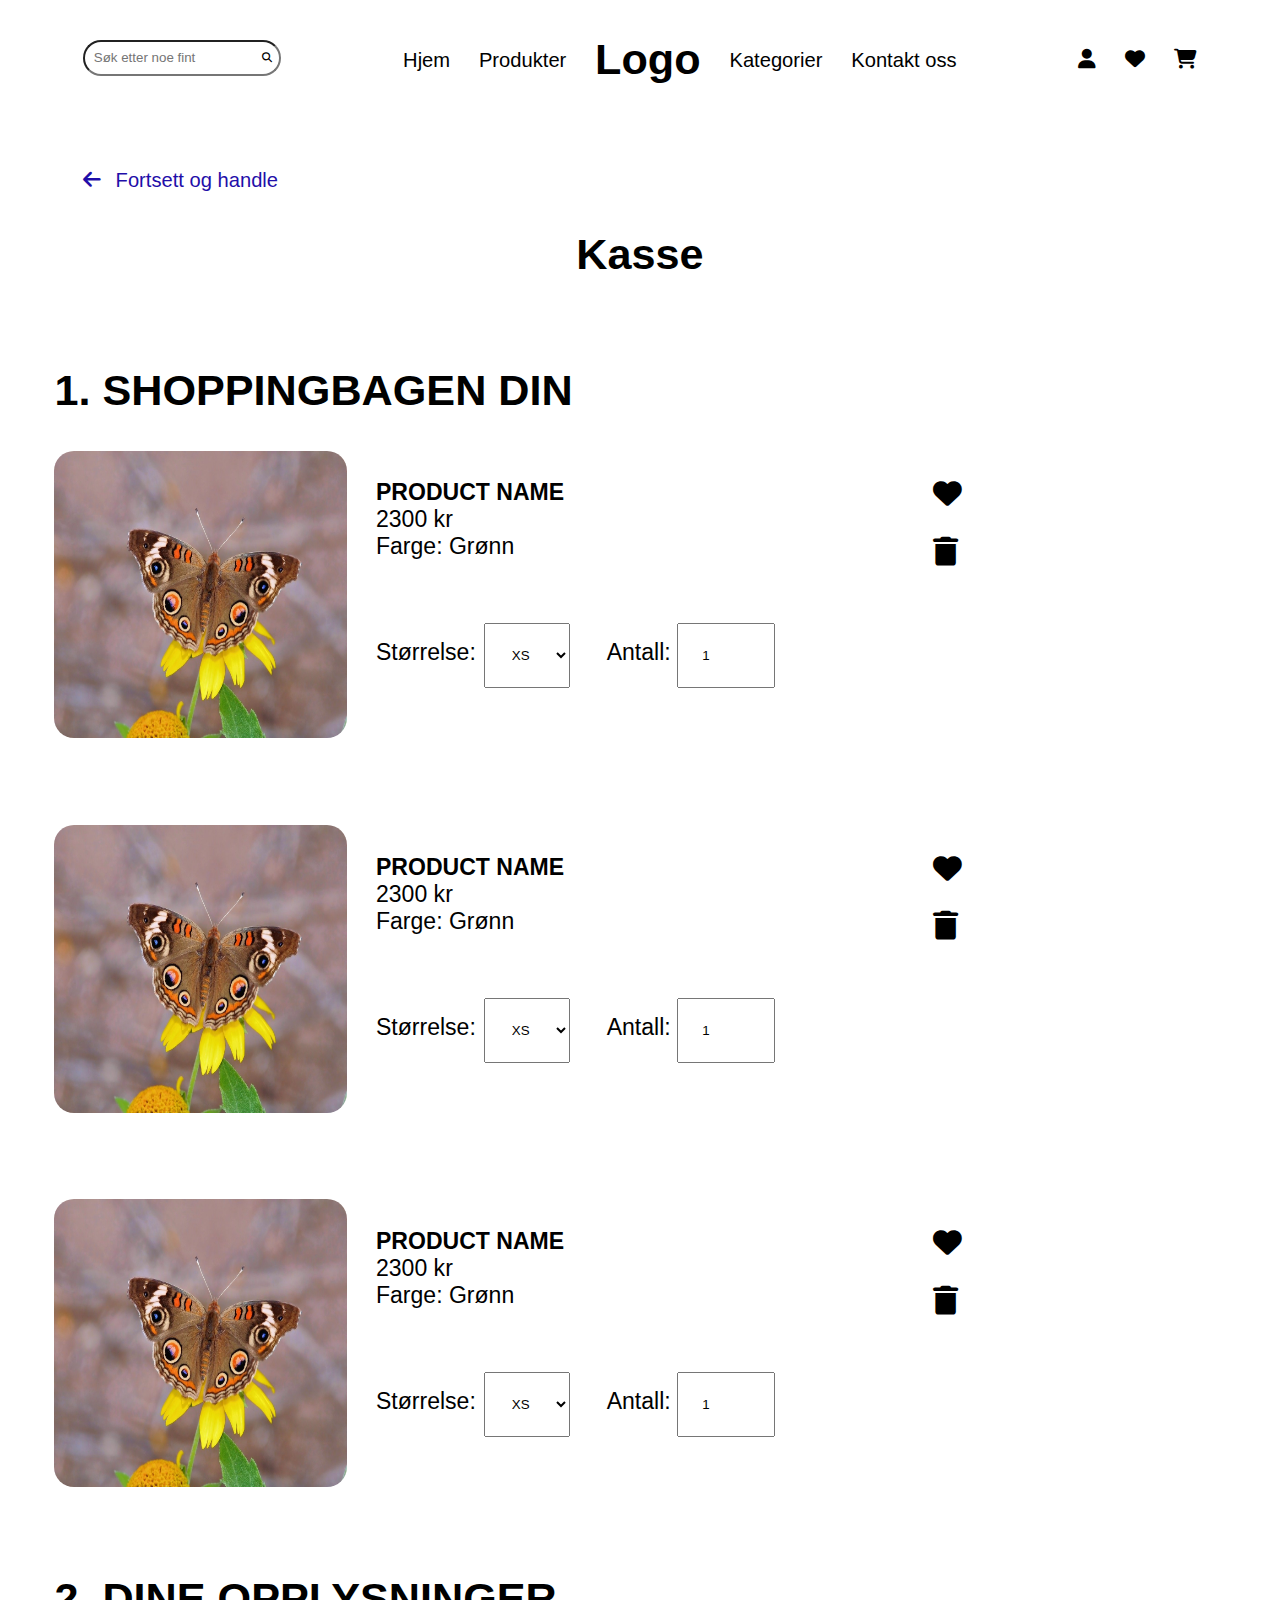
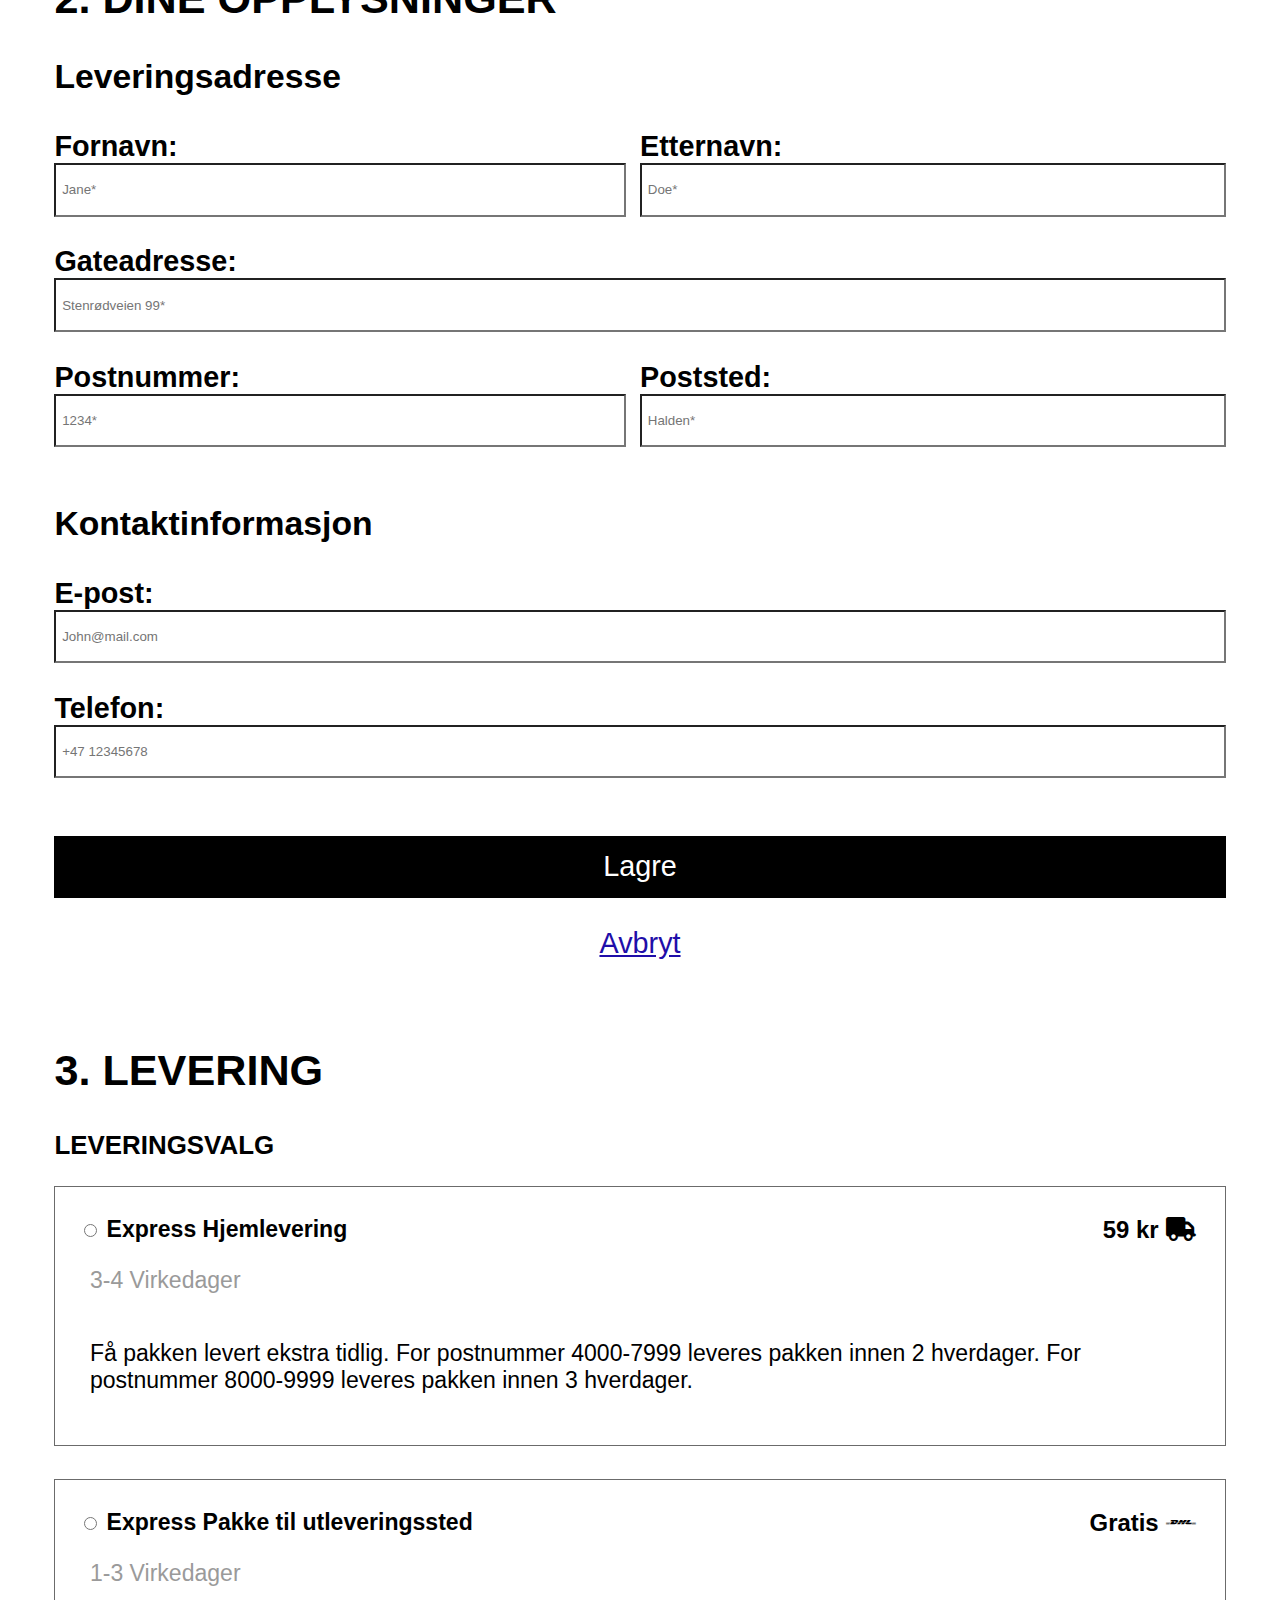
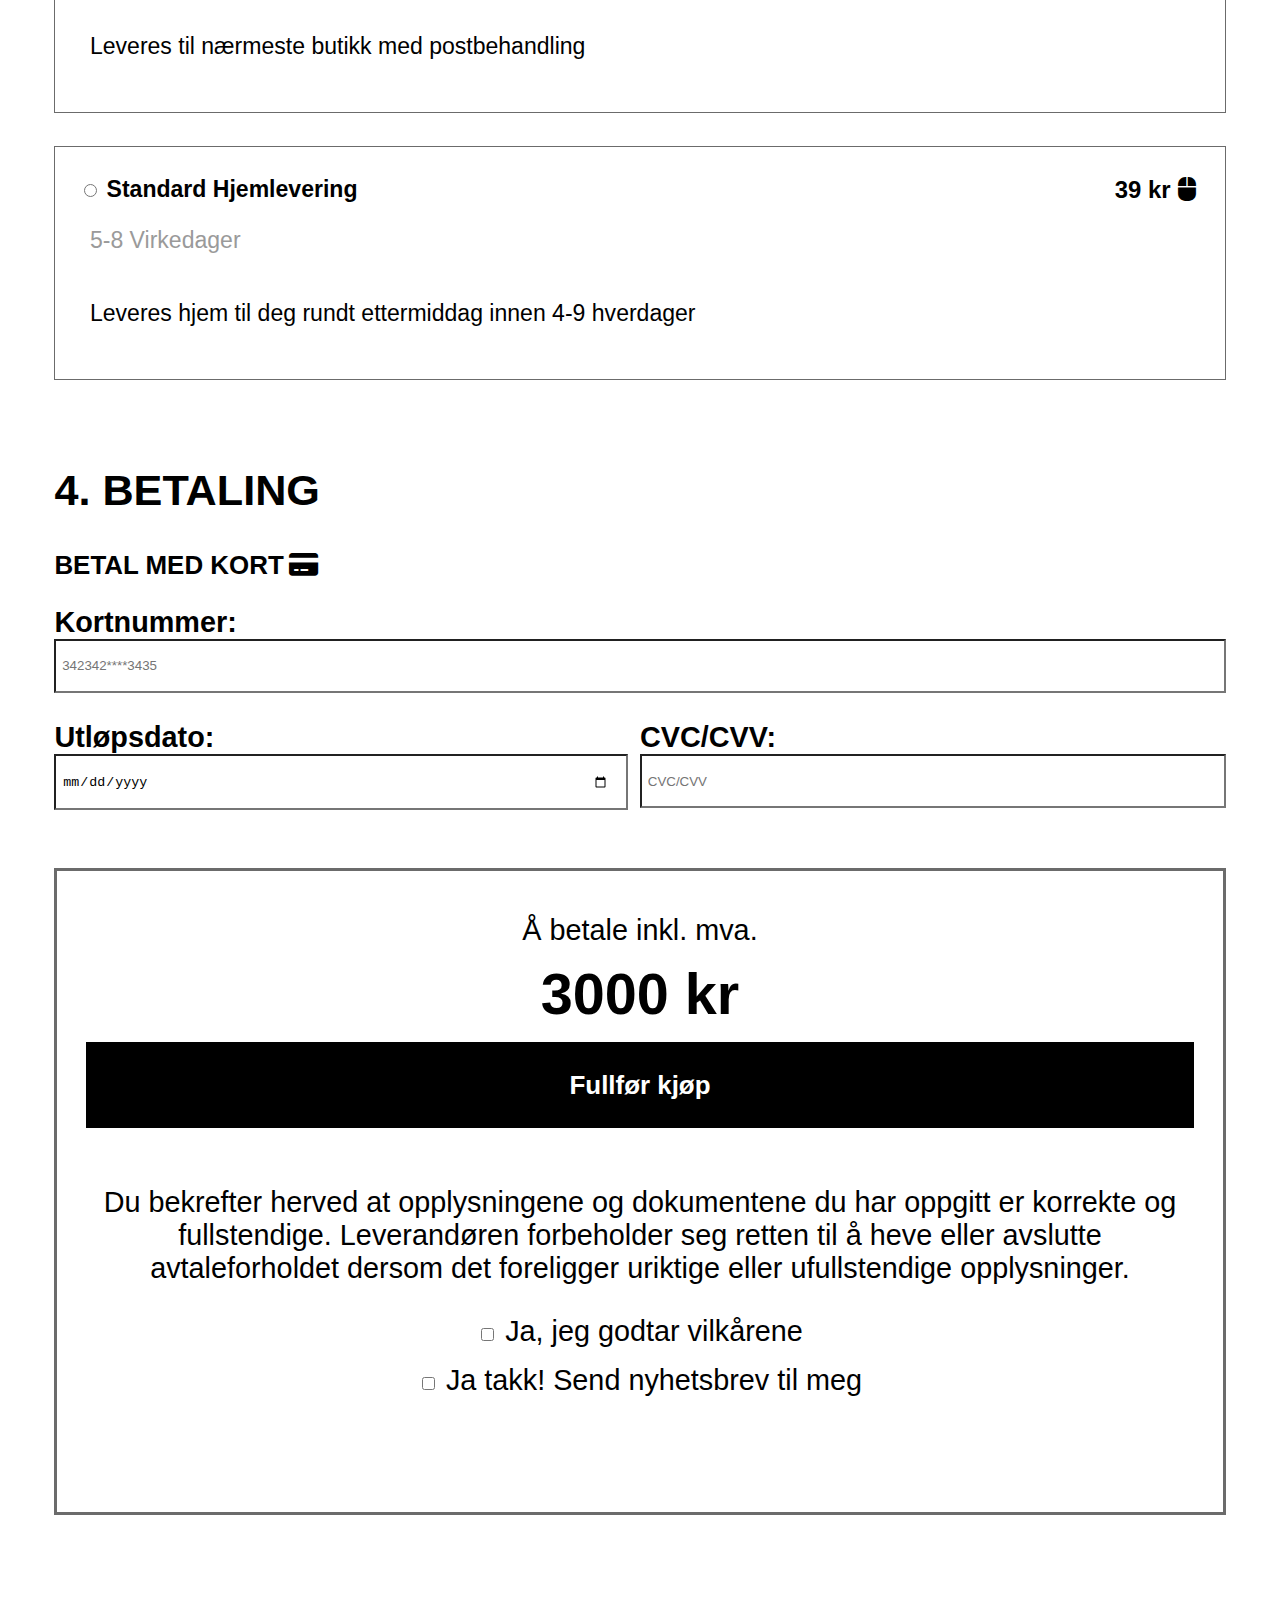
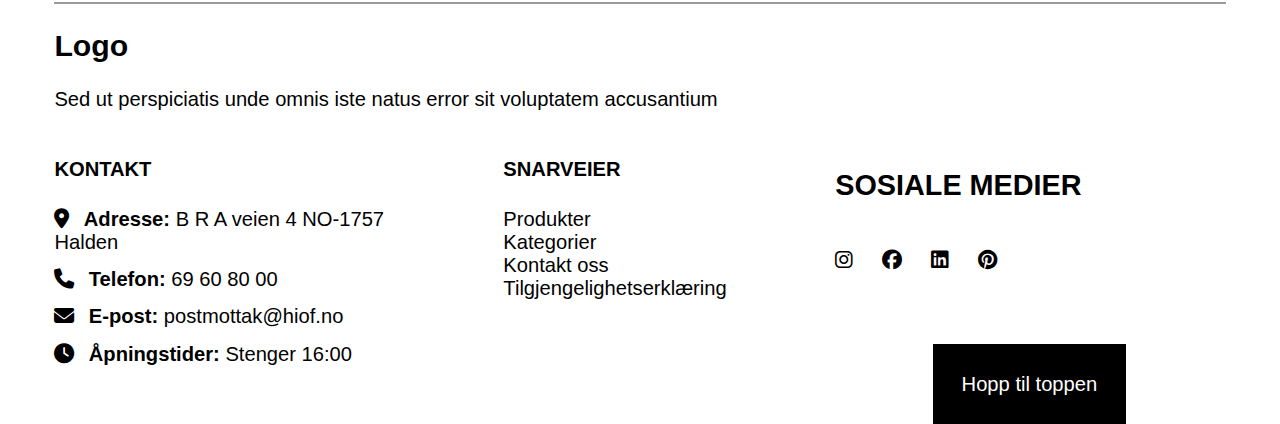
==== checkout.html @ 542ac2d1 "Krav A fremdrift" ====
<!DOCTYPE html>
<html lang="nb">
<head>
    <meta charset="UTF-8">
    <meta name="viewport" content="width=device-width, initial-scale=1.0">
    <link href="ikoner/css/fontawesome.css" rel="stylesheet">
    <link href="ikoner/css/brands.css" rel="stylesheet">
    <link href="ikoner/css/solid.css" rel="stylesheet">
    <link href="ikoner/css/regular.css" rel="stylesheet">
    <link rel="stylesheet" href="css/style.css">
    <title>Checkout</title>
</head>
<body>
    <div id="container">
        <header>
            <nav class="skip">
                <ul>
                    <li><a tabindex="1" href="#shopbag">Hopp til hovedinnholdet</a></li>
                </ul>
            </nav>
            <label>
                <input type="search" placeholder="Søk etter noe fint">
                <i class="fa-solid fa-magnifying-glass magglass"></i>
            </label>
            <nav class="nav1">
                <ul>
                    <li><a href="index.html">Hjem</a></li>
                    <li><a href="index.html#popular_products">Produkter</a></li>
                    <li><a href="index.html"><h1>Logo</h1></a></li>
                    <li><a href="index.html#popular_categories">Kategorier</a></li>
                    <li><a href="#contact_information">Kontakt oss</a></li>
                </ul>
            </nav>
            <nav>
                <ul class="navul2">
                    <li><i class="fa-solid fa-user"></i></li>
                    <li><i class="fa-solid fa-heart"></i></li>
                    <li><a href="checkout.html"><i class="fa-solid fa-cart-shopping"></i></a></li>
                </ul>
            </nav>
        </header>

        <main>
            <a id="fortogh" href="index.html"><i class="fa-solid fa-arrow-left"></i>Fortsett og handle</a>
            <h2 id="cart">Kasse</h2>
            <section id="shopbag">
                <h2>1. SHOPPINGBAGEN DIN</h2>
                <article class="myitems">
                    <a href="product.html"><img src="img/butterfly.jpg" alt="Sommerfugl som sitter oppå en gul blomst"> <!--Image by <a href="https://pixabay.com/users/anselmo7511-43046719/?utm_source=link-attribution&utm_medium=referral&utm_campaign=image&utm_content=9093549">Anselmo Rodrigues</a> from <a href="https://pixabay.com//?utm_source=link-attribution&utm_medium=referral&utm_campaign=image&utm_content=9093549">Pixabay</a>--></a>
                    <section class="prodinfo">
                        <h3>PRODUCT NAME</h3>
                        <p>2300 kr</p>
                        <p>Farge: <span>Grønn</span></p>
                    </section>
                    <form method="post" action="#">
                        <label for="size1" class="stor">Størrelse:</label>
                        <select id="size1" name="size1">
                            <option value="xs">XS</option> <!--https://stackoverflow.com/questions/9447134/default-text-which-wont-be-shown-in-drop-down-list-->
                            <option value="s">S</option>
                            <option value="m">M</option> <!--https://www.w3schools.com/tags/tag_select.asp-->
                            <option value="l">L</option>
                            <option value="xl">XL</option>
                        </select>
                        <label>
                            Antall:
                            <input class="amofproc" type="number" value="1" min="1" max="10" name="amount" required>
                        </label>
                    </form>
                    <section class="prodicons">
                        <i class="fa-solid fa-heart"></i>
                        <i class="fa-solid fa-trash"></i>
                    </section>
                </article>

                <article class="myitems">
                    <a href="product.html"><img src="img/butterfly.jpg" alt="Sommerfugl som sitter oppå en gul blomst"> <!--Image by <a href="https://pixabay.com/users/anselmo7511-43046719/?utm_source=link-attribution&utm_medium=referral&utm_campaign=image&utm_content=9093549">Anselmo Rodrigues</a> from <a href="https://pixabay.com//?utm_source=link-attribution&utm_medium=referral&utm_campaign=image&utm_content=9093549">Pixabay</a>--></a>
                    <section class="prodinfo">
                        <h3>PRODUCT NAME</h3>
                        <p>2300 kr</p>
                        <p>Farge: <span>Grønn</span></p>
                    </section>
                    <form method="post" action="#">
                        <label for="size2" class="stor">Størrelse:</label>
                        <select id="size2" name="size2">
                            <option value="xs">XS</option> <!--https://stackoverflow.com/questions/9447134/default-text-which-wont-be-shown-in-drop-down-list-->
                            <option value="s">S</option>
                            <option value="m">M</option> <!--https://www.w3schools.com/tags/tag_select.asp-->
                            <option value="l">L</option>
                            <option value="xl">XL</option>
                        </select>
                        <label>
                            Antall:
                            <input class="amofproc" type="number" value="1" min="1" max="10" name="amount" required>
                        </label>
                    </form>
                    <section class="prodicons">
                        <i class="fa-solid fa-heart"></i>
                        <i class="fa-solid fa-trash"></i>
                    </section>
                </article>

                <article class="myitems">
                    <a href="product.html"><img src="img/butterfly.jpg" alt="Sommerfugl som sitter oppå en gul blomst"> <!--Image by <a href="https://pixabay.com/users/anselmo7511-43046719/?utm_source=link-attribution&utm_medium=referral&utm_campaign=image&utm_content=9093549">Anselmo Rodrigues</a> from <a href="https://pixabay.com//?utm_source=link-attribution&utm_medium=referral&utm_campaign=image&utm_content=9093549">Pixabay</a>--></a>
                    <section class="prodinfo">
                        <h3>PRODUCT NAME</h3>
                        <p>2300 kr</p>
                        <p>Farge: <span>Grønn</span></p>
                    </section>
                    <form method="post" action="#">
                        <label for="size3" class="stor">Størrelse:</label>
                        <select id="size3" name="size3">
                            <option value="xs">XS</option> <!--https://stackoverflow.com/questions/9447134/default-text-which-wont-be-shown-in-drop-down-list-->
                            <option value="s">S</option>
                            <option value="m">M</option> <!--https://www.w3schools.com/tags/tag_select.asp-->
                            <option value="l">L</option>
                            <option value="xl">XL</option>
                        </select>
                        <label>
                            Antall:
                            <input class="amofproc" type="number" value="1" min="1" max="10" name="amount" required>
                        </label>
                    </form>
                    <section class="prodicons">
                        <i class="fa-solid fa-heart"></i>
                        <i class="fa-solid fa-trash"></i>
                    </section>
                </article>
            </section>
            <section id="userdata">
                <h2>2. DINE OPPLYSNINGER</h2>
                <h3>Leveringsadresse</h3>
                <form id="custinfo" method="post" action="#">
                    <label id="fr">
                        Fornavn:
                        <input type="text" pattern="[A-Za-zæøåÆØÅ ]{2,}" placeholder="Jane*" minlength="3" maxlength="30" name="fname" required>
                    </label>
                    <label id="er">
                        Etternavn:
                        <input type="text" pattern="[A-Za-zæøåÆØÅ ]{2,}" placeholder="Doe*" minlength="3" maxlength="30" name="ename" required>
                    </label>
                    <label id="ga">
                        Gateadresse:
                        <input type="text" pattern=".{2,}" placeholder="Stenrødveien 99*" minlength="3" maxlength="50" name="street" required>
                    </label>
                    <label id="pn">
                        Postnummer:
                        <input type="text" pattern="[0-9]{8,12}" placeholder="1234*" minlength="3" maxlength="30" name="postnumber">
                    </label>
                    <label id="ps">
                        Poststed:
                        <input type="text" pattern="[A-Za-zæøåÆØÅ ]{2,}" placeholder="Halden*" minlength="2" maxlength="50" name="postarea" required>
                    </label>
                    <h3>Kontaktinformasjon</h3>
                    <label id="ep">
                        E-post:
                        <input type="email" pattern="[a-z0-9._%+\-]+@[a-z0-9.\-]+\.[a-z]{2,}$" placeholder="John@mail.com" minlength="10" maxlength="50" name="email" required>
                    </label>
                    <label id="tl">
                        Telefon:
                        <input type="tel" pattern="[0-9]{8,12}" placeholder="+47 12345678" minlength="8" maxlength="16" name="phonenumber" required>
                    </label>
                </form>
                    <p id="lag">Lagre</p>
                    <a href="#"><p>Avbryt</p></a>
            </section>
            <section id="deli">
                <h2>3. LEVERING</h2>
                <h3>LEVERINGSVALG</h3>
                <form method="post" action="#">
                    <section class="rad">
                        <label>
                            <input type="radio" name="levering" value="Hjem" required> 
                            Express Hjemlevering
                        </label>
                        <p class="daylivery">3-4 Virkedager</p>
                        <h5 class="price">59 kr<i class="fa-solid fa-truck"></i></h5>
                        <p class="desc">Få pakken levert ekstra tidlig. For postnummer 4000-7999 leveres pakken innen 2 hverdager. For postnummer 8000-9999 leveres pakken innen 3 hverdager.</p>
                    </section>
                    <br>
                    <section class="rad">
                        <label>
                            <input type="radio" name="levering" value="Utlevering" required>
                            Express Pakke til utleveringssted
                        </label>
                        <p class="daylivery">1-3 Virkedager</p>
                        <h5 class="price">Gratis<i class="fa-brands fa-dhl"></i></h5>
                        <p class="desc">Leveres til nærmeste butikk med postbehandling</p>
                    </section>
                    <br>
                    <section class="rad">
                        <label>
                            <input type="radio" name="levering" value="Standard" required> 
                            Standard Hjemlevering
                        </label>
                        <p class="daylivery">5-8 Virkedager</p>
                        <h5 class="price">39 kr<i class="fa-solid fa-computer-mouse"></i></h5>
                        <p class="desc">Leveres hjem til deg rundt ettermiddag innen 4-9 hverdager</p>
                    </section>
                </form>
            </section>
            <section id="payment">
                <h2>4. BETALING</h2>
                <h3>BETAL MED KORT<i class="fa-solid fa-credit-card"></i></h3>
                <form id="betalingsform" method="post" action="#">
                    <label class="kortbetalinglabel" id="betal1">
                        Kortnummer:
                        <input class="kortbetalinginput" type="text" pattern="[0-9]{12,20}" placeholder="342342****3435" minlength="12" maxlength="20" name="cardnumber" required>
                    </label>
                    <label class="kortbetalinglabel" id="betal2">
                        Utløpsdato:
                        <input class="kortbetalinginput" type="date" max="2024-12-31" name="expirationdate" required>
                    </label>
                    <label class="kortbetalinglabel" id="betal3">
                        CVC/CVV:
                        <input class="kortbetalinginput" type="text" pattern="[0-9]{3,6}" placeholder="CVC/CVV" minlength="3" maxlength="6" name="cvc" required>
                    </label>
                </form>
                <section id="fullforbet">
                    <p>Å betale inkl. mva.</p>
                    <p id="totpris">3000 kr</p>
                    <h3 id="kjop">Fullfør kjøp</h3>
                    <p>Du bekrefter herved at opplysningene og dokumentene du har
                        oppgitt er korrekte og fullstendige. Leverandøren forbeholder seg
                        retten til å heve eller avslutte avtaleforholdet dersom det foreligger
                        uriktige eller ufullstendige opplysninger.</p>
                    <form id="vilkorboks">
                        <input class="bkrbox" type="checkbox" id="vilkår" name="bekreftelse" value="bekreftelse" required> 
                        <label for="vilkår">Ja, jeg godtar vilkårene</label>
                        <br>
                        <input class="bkrbox" type="checkbox" id="nyhetsbrev" name="bekreftelse" value="bekreftelse" required>
                        <label for="nyhetsbrev">Ja takk! Send nyhetsbrev til meg</label>
                    </form>
                </section>
            </section>
        </main>

        <footer id="contact_information">
            <section id="logo_og_ingress">
                <h2>Logo</h2>
                <p>Sed ut perspiciatis unde omnis iste natus error sit voluptatem accusantium</p>
            </section>
            <section id="kontakt">
                <h4>KONTAKT</h4>
                <ul>
                    <li><i class="fa-solid fa-location-dot"></i><span>Adresse:</span> B R A veien 4 NO-1757 Halden</li>
                    <li><i class="fa-solid fa-phone"></i><span>Telefon:</span> 69 60 80 00</li>
                    <li><i class="fa-solid fa-envelope"></i><span>E-post:</span> postmottak@hiof.no</li>
                    <li><i class="fa-solid fa-clock"></i><span>Åpningstider:</span> Stenger 16:00</li>
                </ul>
            </section>
            <section id="snarveier">
                <h4>SNARVEIER</h4>
                <ul>
                    <li><a href="#">Produkter</a></li>
                    <li><a href="#">Kategorier</a></li>
                    <li><a href="#">Kontakt oss</a></li>
                    <li><a href="https://hiof-my.sharepoint.com/:x:/g/personal/danielpk_hiof_no/EQgp2exlw7JMmf4SCXgXJ5gBF4OPOUM6o4IUt2bwUR2Wcw?e=LAemmA">Tilgjengelighetserklæring</a></li>
                </ul>
            </section>
            <section id="sosiale_medier">
                <h4>SOSIALE MEDIER</h4>
                <ul>
                    <li><a href="https://www.instagram.com/"><i class="fa-brands fa-instagram"></i></a></li>
                    <li><a href="https://www.facebook.com/"><i class="fa-brands fa-facebook"></i></a></li>
                    <li><a href="https://www.linkedin.com/"><i class="fa-brands fa-linkedin"></i></a></li>
                    <li><a href="https://no.pinterest.com/"><i class="fa-brands fa-pinterest"></i></a></li>
                </ul>
            </section>
            <a id="skiptop" href="#container">Hopp til toppen</a>
        </footer>
    </div> 
</body>
</html>
---- ikoner/css/brands.css ----
/*!
 * Font Awesome Free 6.6.0 by @fontawesome - https://fontawesome.com
 * License - https://fontawesome.com/license/free (Icons: CC BY 4.0, Fonts: SIL OFL 1.1, Code: MIT License)
 * Copyright 2024 Fonticons, Inc.
 */
:root, :host {
  --fa-style-family-brands: "Font Awesome 6 Brands";
  --fa-font-brands: normal 400 1em/1 "Font Awesome 6 Brands";
}

@font-face {
  font-family: "Font Awesome 6 Brands";
  font-style: normal;
  font-weight: 400;
  font-display: block;
  src: url("../webfonts/fa-brands-400.woff2") format("woff2"), url("../webfonts/fa-brands-400.ttf") format("truetype");
}
.fab,
.fa-brands {
  font-weight: 400;
}

.fa-monero:before {
  content: "\f3d0";
}

.fa-hooli:before {
  content: "\f427";
}

.fa-yelp:before {
  content: "\f1e9";
}

.fa-cc-visa:before {
  content: "\f1f0";
}

.fa-lastfm:before {
  content: "\f202";
}

.fa-shopware:before {
  content: "\f5b5";
}

.fa-creative-commons-nc:before {
  content: "\f4e8";
}

.fa-aws:before {
  content: "\f375";
}

.fa-redhat:before {
  content: "\f7bc";
}

.fa-yoast:before {
  content: "\f2b1";
}

.fa-cloudflare:before {
  content: "\e07d";
}

.fa-ups:before {
  content: "\f7e0";
}

.fa-pixiv:before {
  content: "\e640";
}

.fa-wpexplorer:before {
  content: "\f2de";
}

.fa-dyalog:before {
  content: "\f399";
}

.fa-bity:before {
  content: "\f37a";
}

.fa-stackpath:before {
  content: "\f842";
}

.fa-buysellads:before {
  content: "\f20d";
}

.fa-first-order:before {
  content: "\f2b0";
}

.fa-modx:before {
  content: "\f285";
}

.fa-guilded:before {
  content: "\e07e";
}

.fa-vnv:before {
  content: "\f40b";
}

.fa-square-js:before {
  content: "\f3b9";
}

.fa-js-square:before {
  content: "\f3b9";
}

.fa-microsoft:before {
  content: "\f3ca";
}

.fa-qq:before {
  content: "\f1d6";
}

.fa-orcid:before {
  content: "\f8d2";
}

.fa-java:before {
  content: "\f4e4";
}

.fa-invision:before {
  content: "\f7b0";
}

.fa-creative-commons-pd-alt:before {
  content: "\f4ed";
}

.fa-centercode:before {
  content: "\f380";
}

.fa-glide-g:before {
  content: "\f2a6";
}

.fa-drupal:before {
  content: "\f1a9";
}

.fa-jxl:before {
  content: "\e67b";
}

.fa-dart-lang:before {
  content: "\e693";
}

.fa-hire-a-helper:before {
  content: "\f3b0";
}

.fa-creative-commons-by:before {
  content: "\f4e7";
}

.fa-unity:before {
  content: "\e049";
}

.fa-whmcs:before {
  content: "\f40d";
}

.fa-rocketchat:before {
  content: "\f3e8";
}

.fa-vk:before {
  content: "\f189";
}

.fa-untappd:before {
  content: "\f405";
}

.fa-mailchimp:before {
  content: "\f59e";
}

.fa-css3-alt:before {
  content: "\f38b";
}

.fa-square-reddit:before {
  content: "\f1a2";
}

.fa-reddit-square:before {
  content: "\f1a2";
}

.fa-vimeo-v:before {
  content: "\f27d";
}

.fa-contao:before {
  content: "\f26d";
}

.fa-square-font-awesome:before {
  content: "\e5ad";
}

.fa-deskpro:before {
  content: "\f38f";
}

.fa-brave:before {
  content: "\e63c";
}

.fa-sistrix:before {
  content: "\f3ee";
}

.fa-square-instagram:before {
  content: "\e055";
}

.fa-instagram-square:before {
  content: "\e055";
}

.fa-battle-net:before {
  content: "\f835";
}

.fa-the-red-yeti:before {
  content: "\f69d";
}

.fa-square-hacker-news:before {
  content: "\f3af";
}

.fa-hacker-news-square:before {
  content: "\f3af";
}

.fa-edge:before {
  content: "\f282";
}

.fa-threads:before {
  content: "\e618";
}

.fa-napster:before {
  content: "\f3d2";
}

.fa-square-snapchat:before {
  content: "\f2ad";
}

.fa-snapchat-square:before {
  content: "\f2ad";
}

.fa-google-plus-g:before {
  content: "\f0d5";
}

.fa-artstation:before {
  content: "\f77a";
}

.fa-markdown:before {
  content: "\f60f";
}

.fa-sourcetree:before {
  content: "\f7d3";
}

.fa-google-plus:before {
  content: "\f2b3";
}

.fa-diaspora:before {
  content: "\f791";
}

.fa-foursquare:before {
  content: "\f180";
}

.fa-stack-overflow:before {
  content: "\f16c";
}

.fa-github-alt:before {
  content: "\f113";
}

.fa-phoenix-squadron:before {
  content: "\f511";
}

.fa-pagelines:before {
  content: "\f18c";
}

.fa-algolia:before {
  content: "\f36c";
}

.fa-red-river:before {
  content: "\f3e3";
}

.fa-creative-commons-sa:before {
  content: "\f4ef";
}

.fa-safari:before {
  content: "\f267";
}

.fa-google:before {
  content: "\f1a0";
}

.fa-square-font-awesome-stroke:before {
  content: "\f35c";
}

.fa-font-awesome-alt:before {
  content: "\f35c";
}

.fa-atlassian:before {
  content: "\f77b";
}

.fa-linkedin-in:before {
  content: "\f0e1";
}

.fa-digital-ocean:before {
  content: "\f391";
}

.fa-nimblr:before {
  content: "\f5a8";
}

.fa-chromecast:before {
  content: "\f838";
}

.fa-evernote:before {
  content: "\f839";
}

.fa-hacker-news:before {
  content: "\f1d4";
}

.fa-creative-commons-sampling:before {
  content: "\f4f0";
}

.fa-adversal:before {
  content: "\f36a";
}

.fa-creative-commons:before {
  content: "\f25e";
}

.fa-watchman-monitoring:before {
  content: "\e087";
}

.fa-fonticons:before {
  content: "\f280";
}

.fa-weixin:before {
  content: "\f1d7";
}

.fa-shirtsinbulk:before {
  content: "\f214";
}

.fa-codepen:before {
  content: "\f1cb";
}

.fa-git-alt:before {
  content: "\f841";
}

.fa-lyft:before {
  content: "\f3c3";
}

.fa-rev:before {
  content: "\f5b2";
}

.fa-windows:before {
  content: "\f17a";
}

.fa-wizards-of-the-coast:before {
  content: "\f730";
}

.fa-square-viadeo:before {
  content: "\f2aa";
}

.fa-viadeo-square:before {
  content: "\f2aa";
}

.fa-meetup:before {
  content: "\f2e0";
}

.fa-centos:before {
  content: "\f789";
}

.fa-adn:before {
  content: "\f170";
}

.fa-cloudsmith:before {
  content: "\f384";
}

.fa-opensuse:before {
  content: "\e62b";
}

.fa-pied-piper-alt:before {
  content: "\f1a8";
}

.fa-square-dribbble:before {
  content: "\f397";
}

.fa-dribbble-square:before {
  content: "\f397";
}

.fa-codiepie:before {
  content: "\f284";
}

.fa-node:before {
  content: "\f419";
}

.fa-mix:before {
  content: "\f3cb";
}

.fa-steam:before {
  content: "\f1b6";
}

.fa-cc-apple-pay:before {
  content: "\f416";
}

.fa-scribd:before {
  content: "\f28a";
}

.fa-debian:before {
  content: "\e60b";
}

.fa-openid:before {
  content: "\f19b";
}

.fa-instalod:before {
  content: "\e081";
}

.fa-expeditedssl:before {
  content: "\f23e";
}

.fa-sellcast:before {
  content: "\f2da";
}

.fa-square-twitter:before {
  content: "\f081";
}

.fa-twitter-square:before {
  content: "\f081";
}

.fa-r-project:before {
  content: "\f4f7";
}

.fa-delicious:before {
  content: "\f1a5";
}

.fa-freebsd:before {
  content: "\f3a4";
}

.fa-vuejs:before {
  content: "\f41f";
}

.fa-accusoft:before {
  content: "\f369";
}

.fa-ioxhost:before {
  content: "\f208";
}

.fa-fonticons-fi:before {
  content: "\f3a2";
}

.fa-app-store:before {
  content: "\f36f";
}

.fa-cc-mastercard:before {
  content: "\f1f1";
}

.fa-itunes-note:before {
  content: "\f3b5";
}

.fa-golang:before {
  content: "\e40f";
}

.fa-kickstarter:before {
  content: "\f3bb";
}

.fa-square-kickstarter:before {
  content: "\f3bb";
}

.fa-grav:before {
  content: "\f2d6";
}

.fa-weibo:before {
  content: "\f18a";
}

.fa-uncharted:before {
  content: "\e084";
}

.fa-firstdraft:before {
  content: "\f3a1";
}

.fa-square-youtube:before {
  content: "\f431";
}

.fa-youtube-square:before {
  content: "\f431";
}

.fa-wikipedia-w:before {
  content: "\f266";
}

.fa-wpressr:before {
  content: "\f3e4";
}

.fa-rendact:before {
  content: "\f3e4";
}

.fa-angellist:before {
  content: "\f209";
}

.fa-galactic-republic:before {
  content: "\f50c";
}

.fa-nfc-directional:before {
  content: "\e530";
}

.fa-skype:before {
  content: "\f17e";
}

.fa-joget:before {
  content: "\f3b7";
}

.fa-fedora:before {
  content: "\f798";
}

.fa-stripe-s:before {
  content: "\f42a";
}

.fa-meta:before {
  content: "\e49b";
}

.fa-laravel:before {
  content: "\f3bd";
}

.fa-hotjar:before {
  content: "\f3b1";
}

.fa-bluetooth-b:before {
  content: "\f294";
}

.fa-square-letterboxd:before {
  content: "\e62e";
}

.fa-sticker-mule:before {
  content: "\f3f7";
}

.fa-creative-commons-zero:before {
  content: "\f4f3";
}

.fa-hips:before {
  content: "\f452";
}

.fa-behance:before {
  content: "\f1b4";
}

.fa-reddit:before {
  content: "\f1a1";
}

.fa-discord:before {
  content: "\f392";
}

.fa-chrome:before {
  content: "\f268";
}

.fa-app-store-ios:before {
  content: "\f370";
}

.fa-cc-discover:before {
  content: "\f1f2";
}

.fa-wpbeginner:before {
  content: "\f297";
}

.fa-confluence:before {
  content: "\f78d";
}

.fa-shoelace:before {
  content: "\e60c";
}

.fa-mdb:before {
  content: "\f8ca";
}

.fa-dochub:before {
  content: "\f394";
}

.fa-accessible-icon:before {
  content: "\f368";
}

.fa-ebay:before {
  content: "\f4f4";
}

.fa-amazon:before {
  content: "\f270";
}

.fa-unsplash:before {
  content: "\e07c";
}

.fa-yarn:before {
  content: "\f7e3";
}

.fa-square-steam:before {
  content: "\f1b7";
}

.fa-steam-square:before {
  content: "\f1b7";
}

.fa-500px:before {
  content: "\f26e";
}

.fa-square-vimeo:before {
  content: "\f194";
}

.fa-vimeo-square:before {
  content: "\f194";
}

.fa-asymmetrik:before {
  content: "\f372";
}

.fa-font-awesome:before {
  content: "\f2b4";
}

.fa-font-awesome-flag:before {
  content: "\f2b4";
}

.fa-font-awesome-logo-full:before {
  content: "\f2b4";
}

.fa-gratipay:before {
  content: "\f184";
}

.fa-apple:before {
  content: "\f179";
}

.fa-hive:before {
  content: "\e07f";
}

.fa-gitkraken:before {
  content: "\f3a6";
}

.fa-keybase:before {
  content: "\f4f5";
}

.fa-apple-pay:before {
  content: "\f415";
}

.fa-padlet:before {
  content: "\e4a0";
}

.fa-amazon-pay:before {
  content: "\f42c";
}

.fa-square-github:before {
  content: "\f092";
}

.fa-github-square:before {
  content: "\f092";
}

.fa-stumbleupon:before {
  content: "\f1a4";
}

.fa-fedex:before {
  content: "\f797";
}

.fa-phoenix-framework:before {
  content: "\f3dc";
}

.fa-shopify:before {
  content: "\e057";
}

.fa-neos:before {
  content: "\f612";
}

.fa-square-threads:before {
  content: "\e619";
}

.fa-hackerrank:before {
  content: "\f5f7";
}

.fa-researchgate:before {
  content: "\f4f8";
}

.fa-swift:before {
  content: "\f8e1";
}

.fa-angular:before {
  content: "\f420";
}

.fa-speakap:before {
  content: "\f3f3";
}

.fa-angrycreative:before {
  content: "\f36e";
}

.fa-y-combinator:before {
  content: "\f23b";
}

.fa-empire:before {
  content: "\f1d1";
}

.fa-envira:before {
  content: "\f299";
}

.fa-google-scholar:before {
  content: "\e63b";
}

.fa-square-gitlab:before {
  content: "\e5ae";
}

.fa-gitlab-square:before {
  content: "\e5ae";
}

.fa-studiovinari:before {
  content: "\f3f8";
}

.fa-pied-piper:before {
  content: "\f2ae";
}

.fa-wordpress:before {
  content: "\f19a";
}

.fa-product-hunt:before {
  content: "\f288";
}

.fa-firefox:before {
  content: "\f269";
}

.fa-linode:before {
  content: "\f2b8";
}

.fa-goodreads:before {
  content: "\f3a8";
}

.fa-square-odnoklassniki:before {
  content: "\f264";
}

.fa-odnoklassniki-square:before {
  content: "\f264";
}

.fa-jsfiddle:before {
  content: "\f1cc";
}

.fa-sith:before {
  content: "\f512";
}

.fa-themeisle:before {
  content: "\f2b2";
}

.fa-page4:before {
  content: "\f3d7";
}

.fa-hashnode:before {
  content: "\e499";
}

.fa-react:before {
  content: "\f41b";
}

.fa-cc-paypal:before {
  content: "\f1f4";
}

.fa-squarespace:before {
  content: "\f5be";
}

.fa-cc-stripe:before {
  content: "\f1f5";
}

.fa-creative-commons-share:before {
  content: "\f4f2";
}

.fa-bitcoin:before {
  content: "\f379";
}

.fa-keycdn:before {
  content: "\f3ba";
}

.fa-opera:before {
  content: "\f26a";
}

.fa-itch-io:before {
  content: "\f83a";
}

.fa-umbraco:before {
  content: "\f8e8";
}

.fa-galactic-senate:before {
  content: "\f50d";
}

.fa-ubuntu:before {
  content: "\f7df";
}

.fa-draft2digital:before {
  content: "\f396";
}

.fa-stripe:before {
  content: "\f429";
}

.fa-houzz:before {
  content: "\f27c";
}

.fa-gg:before {
  content: "\f260";
}

.fa-dhl:before {
  content: "\f790";
}

.fa-square-pinterest:before {
  content: "\f0d3";
}

.fa-pinterest-square:before {
  content: "\f0d3";
}

.fa-xing:before {
  content: "\f168";
}

.fa-blackberry:before {
  content: "\f37b";
}

.fa-creative-commons-pd:before {
  content: "\f4ec";
}

.fa-playstation:before {
  content: "\f3df";
}

.fa-quinscape:before {
  content: "\f459";
}

.fa-less:before {
  content: "\f41d";
}

.fa-blogger-b:before {
  content: "\f37d";
}

.fa-opencart:before {
  content: "\f23d";
}

.fa-vine:before {
  content: "\f1ca";
}

.fa-signal-messenger:before {
  content: "\e663";
}

.fa-paypal:before {
  content: "\f1ed";
}

.fa-gitlab:before {
  content: "\f296";
}

.fa-typo3:before {
  content: "\f42b";
}

.fa-reddit-alien:before {
  content: "\f281";
}

.fa-yahoo:before {
  content: "\f19e";
}

.fa-dailymotion:before {
  content: "\e052";
}

.fa-affiliatetheme:before {
  content: "\f36b";
}

.fa-pied-piper-pp:before {
  content: "\f1a7";
}

.fa-bootstrap:before {
  content: "\f836";
}

.fa-odnoklassniki:before {
  content: "\f263";
}

.fa-nfc-symbol:before {
  content: "\e531";
}

.fa-mintbit:before {
  content: "\e62f";
}

.fa-ethereum:before {
  content: "\f42e";
}

.fa-speaker-deck:before {
  content: "\f83c";
}

.fa-creative-commons-nc-eu:before {
  content: "\f4e9";
}

.fa-patreon:before {
  content: "\f3d9";
}

.fa-avianex:before {
  content: "\f374";
}

.fa-ello:before {
  content: "\f5f1";
}

.fa-gofore:before {
  content: "\f3a7";
}

.fa-bimobject:before {
  content: "\f378";
}

.fa-brave-reverse:before {
  content: "\e63d";
}

.fa-facebook-f:before {
  content: "\f39e";
}

.fa-square-google-plus:before {
  content: "\f0d4";
}

.fa-google-plus-square:before {
  content: "\f0d4";
}

.fa-web-awesome:before {
  content: "\e682";
}

.fa-mandalorian:before {
  content: "\f50f";
}

.fa-first-order-alt:before {
  content: "\f50a";
}

.fa-osi:before {
  content: "\f41a";
}

.fa-google-wallet:before {
  content: "\f1ee";
}

.fa-d-and-d-beyond:before {
  content: "\f6ca";
}

.fa-periscope:before {
  content: "\f3da";
}

.fa-fulcrum:before {
  content: "\f50b";
}

.fa-cloudscale:before {
  content: "\f383";
}

.fa-forumbee:before {
  content: "\f211";
}

.fa-mizuni:before {
  content: "\f3cc";
}

.fa-schlix:before {
  content: "\f3ea";
}

.fa-square-xing:before {
  content: "\f169";
}

.fa-xing-square:before {
  content: "\f169";
}

.fa-bandcamp:before {
  content: "\f2d5";
}

.fa-wpforms:before {
  content: "\f298";
}

.fa-cloudversify:before {
  content: "\f385";
}

.fa-usps:before {
  content: "\f7e1";
}

.fa-megaport:before {
  content: "\f5a3";
}

.fa-magento:before {
  content: "\f3c4";
}

.fa-spotify:before {
  content: "\f1bc";
}

.fa-optin-monster:before {
  content: "\f23c";
}

.fa-fly:before {
  content: "\f417";
}

.fa-aviato:before {
  content: "\f421";
}

.fa-itunes:before {
  content: "\f3b4";
}

.fa-cuttlefish:before {
  content: "\f38c";
}

.fa-blogger:before {
  content: "\f37c";
}

.fa-flickr:before {
  content: "\f16e";
}

.fa-viber:before {
  content: "\f409";
}

.fa-soundcloud:before {
  content: "\f1be";
}

.fa-digg:before {
  content: "\f1a6";
}

.fa-tencent-weibo:before {
  content: "\f1d5";
}

.fa-letterboxd:before {
  content: "\e62d";
}

.fa-symfony:before {
  content: "\f83d";
}

.fa-maxcdn:before {
  content: "\f136";
}

.fa-etsy:before {
  content: "\f2d7";
}

.fa-facebook-messenger:before {
  content: "\f39f";
}

.fa-audible:before {
  content: "\f373";
}

.fa-think-peaks:before {
  content: "\f731";
}

.fa-bilibili:before {
  content: "\e3d9";
}

.fa-erlang:before {
  content: "\f39d";
}

.fa-x-twitter:before {
  content: "\e61b";
}

.fa-cotton-bureau:before {
  content: "\f89e";
}

.fa-dashcube:before {
  content: "\f210";
}

.fa-42-group:before {
  content: "\e080";
}

.fa-innosoft:before {
  content: "\e080";
}

.fa-stack-exchange:before {
  content: "\f18d";
}

.fa-elementor:before {
  content: "\f430";
}

.fa-square-pied-piper:before {
  content: "\e01e";
}

.fa-pied-piper-square:before {
  content: "\e01e";
}

.fa-creative-commons-nd:before {
  content: "\f4eb";
}

.fa-palfed:before {
  content: "\f3d8";
}

.fa-superpowers:before {
  content: "\f2dd";
}

.fa-resolving:before {
  content: "\f3e7";
}

.fa-xbox:before {
  content: "\f412";
}

.fa-square-web-awesome-stroke:before {
  content: "\e684";
}

.fa-searchengin:before {
  content: "\f3eb";
}

.fa-tiktok:before {
  content: "\e07b";
}

.fa-square-facebook:before {
  content: "\f082";
}

.fa-facebook-square:before {
  content: "\f082";
}

.fa-renren:before {
  content: "\f18b";
}

.fa-linux:before {
  content: "\f17c";
}

.fa-glide:before {
  content: "\f2a5";
}

.fa-linkedin:before {
  content: "\f08c";
}

.fa-hubspot:before {
  content: "\f3b2";
}

.fa-deploydog:before {
  content: "\f38e";
}

.fa-twitch:before {
  content: "\f1e8";
}

.fa-flutter:before {
  content: "\e694";
}

.fa-ravelry:before {
  content: "\f2d9";
}

.fa-mixer:before {
  content: "\e056";
}

.fa-square-lastfm:before {
  content: "\f203";
}

.fa-lastfm-square:before {
  content: "\f203";
}

.fa-vimeo:before {
  content: "\f40a";
}

.fa-mendeley:before {
  content: "\f7b3";
}

.fa-uniregistry:before {
  content: "\f404";
}

.fa-figma:before {
  content: "\f799";
}

.fa-creative-commons-remix:before {
  content: "\f4ee";
}

.fa-cc-amazon-pay:before {
  content: "\f42d";
}

.fa-dropbox:before {
  content: "\f16b";
}

.fa-instagram:before {
  content: "\f16d";
}

.fa-cmplid:before {
  content: "\e360";
}

.fa-upwork:before {
  content: "\e641";
}

.fa-facebook:before {
  content: "\f09a";
}

.fa-gripfire:before {
  content: "\f3ac";
}

.fa-jedi-order:before {
  content: "\f50e";
}

.fa-uikit:before {
  content: "\f403";
}

.fa-fort-awesome-alt:before {
  content: "\f3a3";
}

.fa-phabricator:before {
  content: "\f3db";
}

.fa-ussunnah:before {
  content: "\f407";
}

.fa-earlybirds:before {
  content: "\f39a";
}

.fa-trade-federation:before {
  content: "\f513";
}

.fa-autoprefixer:before {
  content: "\f41c";
}

.fa-whatsapp:before {
  content: "\f232";
}

.fa-square-upwork:before {
  content: "\e67c";
}

.fa-slideshare:before {
  content: "\f1e7";
}

.fa-google-play:before {
  content: "\f3ab";
}

.fa-viadeo:before {
  content: "\f2a9";
}

.fa-line:before {
  content: "\f3c0";
}

.fa-google-drive:before {
  content: "\f3aa";
}

.fa-servicestack:before {
  content: "\f3ec";
}

.fa-simplybuilt:before {
  content: "\f215";
}

.fa-bitbucket:before {
  content: "\f171";
}

.fa-imdb:before {
  content: "\f2d8";
}

.fa-deezer:before {
  content: "\e077";
}

.fa-raspberry-pi:before {
  content: "\f7bb";
}

.fa-jira:before {
  content: "\f7b1";
}

.fa-docker:before {
  content: "\f395";
}

.fa-screenpal:before {
  content: "\e570";
}

.fa-bluetooth:before {
  content: "\f293";
}

.fa-gitter:before {
  content: "\f426";
}

.fa-d-and-d:before {
  content: "\f38d";
}

.fa-microblog:before {
  content: "\e01a";
}

.fa-cc-diners-club:before {
  content: "\f24c";
}

.fa-gg-circle:before {
  content: "\f261";
}

.fa-pied-piper-hat:before {
  content: "\f4e5";
}

.fa-kickstarter-k:before {
  content: "\f3bc";
}

.fa-yandex:before {
  content: "\f413";
}

.fa-readme:before {
  content: "\f4d5";
}

.fa-html5:before {
  content: "\f13b";
}

.fa-sellsy:before {
  content: "\f213";
}

.fa-square-web-awesome:before {
  content: "\e683";
}

.fa-sass:before {
  content: "\f41e";
}

.fa-wirsindhandwerk:before {
  content: "\e2d0";
}

.fa-wsh:before {
  content: "\e2d0";
}

.fa-buromobelexperte:before {
  content: "\f37f";
}

.fa-salesforce:before {
  content: "\f83b";
}

.fa-octopus-deploy:before {
  content: "\e082";
}

.fa-medapps:before {
  content: "\f3c6";
}

.fa-ns8:before {
  content: "\f3d5";
}

.fa-pinterest-p:before {
  content: "\f231";
}

.fa-apper:before {
  content: "\f371";
}

.fa-fort-awesome:before {
  content: "\f286";
}

.fa-waze:before {
  content: "\f83f";
}

.fa-bluesky:before {
  content: "\e671";
}

.fa-cc-jcb:before {
  content: "\f24b";
}

.fa-snapchat:before {
  content: "\f2ab";
}

.fa-snapchat-ghost:before {
  content: "\f2ab";
}

.fa-fantasy-flight-games:before {
  content: "\f6dc";
}

.fa-rust:before {
  content: "\e07a";
}

.fa-wix:before {
  content: "\f5cf";
}

.fa-square-behance:before {
  content: "\f1b5";
}

.fa-behance-square:before {
  content: "\f1b5";
}

.fa-supple:before {
  content: "\f3f9";
}

.fa-webflow:before {
  content: "\e65c";
}

.fa-rebel:before {
  content: "\f1d0";
}

.fa-css3:before {
  content: "\f13c";
}

.fa-staylinked:before {
  content: "\f3f5";
}

.fa-kaggle:before {
  content: "\f5fa";
}

.fa-space-awesome:before {
  content: "\e5ac";
}

.fa-deviantart:before {
  content: "\f1bd";
}

.fa-cpanel:before {
  content: "\f388";
}

.fa-goodreads-g:before {
  content: "\f3a9";
}

.fa-square-git:before {
  content: "\f1d2";
}

.fa-git-square:before {
  content: "\f1d2";
}

.fa-square-tumblr:before {
  content: "\f174";
}

.fa-tumblr-square:before {
  content: "\f174";
}

.fa-trello:before {
  content: "\f181";
}

.fa-creative-commons-nc-jp:before {
  content: "\f4ea";
}

.fa-get-pocket:before {
  content: "\f265";
}

.fa-perbyte:before {
  content: "\e083";
}

.fa-grunt:before {
  content: "\f3ad";
}

.fa-weebly:before {
  content: "\f5cc";
}

.fa-connectdevelop:before {
  content: "\f20e";
}

.fa-leanpub:before {
  content: "\f212";
}

.fa-black-tie:before {
  content: "\f27e";
}

.fa-themeco:before {
  content: "\f5c6";
}

.fa-python:before {
  content: "\f3e2";
}

.fa-android:before {
  content: "\f17b";
}

.fa-bots:before {
  content: "\e340";
}

.fa-free-code-camp:before {
  content: "\f2c5";
}

.fa-hornbill:before {
  content: "\f592";
}

.fa-js:before {
  content: "\f3b8";
}

.fa-ideal:before {
  content: "\e013";
}

.fa-git:before {
  content: "\f1d3";
}

.fa-dev:before {
  content: "\f6cc";
}

.fa-sketch:before {
  content: "\f7c6";
}

.fa-yandex-international:before {
  content: "\f414";
}

.fa-cc-amex:before {
  content: "\f1f3";
}

.fa-uber:before {
  content: "\f402";
}

.fa-github:before {
  content: "\f09b";
}

.fa-php:before {
  content: "\f457";
}

.fa-alipay:before {
  content: "\f642";
}

.fa-youtube:before {
  content: "\f167";
}

.fa-skyatlas:before {
  content: "\f216";
}

.fa-firefox-browser:before {
  content: "\e007";
}

.fa-replyd:before {
  content: "\f3e6";
}

.fa-suse:before {
  content: "\f7d6";
}

.fa-jenkins:before {
  content: "\f3b6";
}

.fa-twitter:before {
  content: "\f099";
}

.fa-rockrms:before {
  content: "\f3e9";
}

.fa-pinterest:before {
  content: "\f0d2";
}

.fa-buffer:before {
  content: "\f837";
}

.fa-npm:before {
  content: "\f3d4";
}

.fa-yammer:before {
  content: "\f840";
}

.fa-btc:before {
  content: "\f15a";
}

.fa-dribbble:before {
  content: "\f17d";
}

.fa-stumbleupon-circle:before {
  content: "\f1a3";
}

.fa-internet-explorer:before {
  content: "\f26b";
}

.fa-stubber:before {
  content: "\e5c7";
}

.fa-telegram:before {
  content: "\f2c6";
}

.fa-telegram-plane:before {
  content: "\f2c6";
}

.fa-old-republic:before {
  content: "\f510";
}

.fa-odysee:before {
  content: "\e5c6";
}

.fa-square-whatsapp:before {
  content: "\f40c";
}

.fa-whatsapp-square:before {
  content: "\f40c";
}

.fa-node-js:before {
  content: "\f3d3";
}

.fa-edge-legacy:before {
  content: "\e078";
}

.fa-slack:before {
  content: "\f198";
}

.fa-slack-hash:before {
  content: "\f198";
}

.fa-medrt:before {
  content: "\f3c8";
}

.fa-usb:before {
  content: "\f287";
}

.fa-tumblr:before {
  content: "\f173";
}

.fa-vaadin:before {
  content: "\f408";
}

.fa-quora:before {
  content: "\f2c4";
}

.fa-square-x-twitter:before {
  content: "\e61a";
}

.fa-reacteurope:before {
  content: "\f75d";
}

.fa-medium:before {
  content: "\f23a";
}

.fa-medium-m:before {
  content: "\f23a";
}

.fa-amilia:before {
  content: "\f36d";
}

.fa-mixcloud:before {
  content: "\f289";
}

.fa-flipboard:before {
  content: "\f44d";
}

.fa-viacoin:before {
  content: "\f237";
}

.fa-critical-role:before {
  content: "\f6c9";
}

.fa-sitrox:before {
  content: "\e44a";
}

.fa-discourse:before {
  content: "\f393";
}

.fa-joomla:before {
  content: "\f1aa";
}

.fa-mastodon:before {
  content: "\f4f6";
}

.fa-airbnb:before {
  content: "\f834";
}

.fa-wolf-pack-battalion:before {
  content: "\f514";
}

.fa-buy-n-large:before {
  content: "\f8a6";
}

.fa-gulp:before {
  content: "\f3ae";
}

.fa-creative-commons-sampling-plus:before {
  content: "\f4f1";
}

.fa-strava:before {
  content: "\f428";
}

.fa-ember:before {
  content: "\f423";
}

.fa-canadian-maple-leaf:before {
  content: "\f785";
}

.fa-teamspeak:before {
  content: "\f4f9";
}

.fa-pushed:before {
  content: "\f3e1";
}

.fa-wordpress-simple:before {
  content: "\f411";
}

.fa-nutritionix:before {
  content: "\f3d6";
}

.fa-wodu:before {
  content: "\e088";
}

.fa-google-pay:before {
  content: "\e079";
}

.fa-intercom:before {
  content: "\f7af";
}

.fa-zhihu:before {
  content: "\f63f";
}

.fa-korvue:before {
  content: "\f42f";
}

.fa-pix:before {
  content: "\e43a";
}

.fa-steam-symbol:before {
  content: "\f3f6";
}/*# sourceMappingURL=brands.css.map */
---- ikoner/css/solid.css ----
/*!
 * Font Awesome Free 6.6.0 by @fontawesome - https://fontawesome.com
 * License - https://fontawesome.com/license/free (Icons: CC BY 4.0, Fonts: SIL OFL 1.1, Code: MIT License)
 * Copyright 2024 Fonticons, Inc.
 */
:root, :host {
  --fa-style-family-classic: "Font Awesome 6 Free";
  --fa-font-solid: normal 900 1em/1 "Font Awesome 6 Free";
}

@font-face {
  font-family: "Font Awesome 6 Free";
  font-style: normal;
  font-weight: 900;
  font-display: block;
  src: url("../webfonts/fa-solid-900.woff2") format("woff2"), url("../webfonts/fa-solid-900.ttf") format("truetype");
}
.fas,
.fa-solid {
  font-weight: 900;
}/*# sourceMappingURL=solid.css.map */
---- ikoner/css/regular.css ----
/*!
 * Font Awesome Free 6.6.0 by @fontawesome - https://fontawesome.com
 * License - https://fontawesome.com/license/free (Icons: CC BY 4.0, Fonts: SIL OFL 1.1, Code: MIT License)
 * Copyright 2024 Fonticons, Inc.
 */
:root, :host {
  --fa-style-family-classic: "Font Awesome 6 Free";
  --fa-font-regular: normal 400 1em/1 "Font Awesome 6 Free";
}

@font-face {
  font-family: "Font Awesome 6 Free";
  font-style: normal;
  font-weight: 400;
  font-display: block;
  src: url("../webfonts/fa-regular-400.woff2") format("woff2"), url("../webfonts/fa-regular-400.ttf") format("truetype");
}
.far,
.fa-regular {
  font-weight: 400;
}/*# sourceMappingURL=regular.css.map */
---- css/style.css ----
html {
    font-family: Arial, Helvetica, sans-serif;
    font-size: calc(1em + 1vw);
}

* {
    box-sizing: border-box;
}

#container {
    margin-left: 0.5rem;
    margin-right: 0.5rem;  
}

header {
    display: flex;
    flex-direction: column;
    align-items: center;
    margin-left: 1rem;

    label {
        position: relative;
        margin-top: 0.6rem;

        input {
            border-width: 2px;
            border-radius: 20px;
            color: rgb(154, 154, 154);
            display: inline-block;
            padding-left: 0.5rem;
            padding: 0.3rem;
        }

        .magglass {
            position: absolute;
            font-size: 10px;
            right: 5%;
            bottom: 35%;
        }
    
    }

    .nav1 ul {
        padding: 0;

        h1 {
            font-size: 1.5rem;
            margin-top: 0.5rem;
        }
    }

    .nav1 ul li {
        list-style: none;
        text-align: center;
        margin-top: 1rem;
    }

    .navul2 {
        display: flex;
        justify-content: space-between;
        gap: 2rem;
        margin-top: 0.5rem;

        i {
            font-size: 20px;
        }
    }
}

#banner {
    display: flex;
    position: relative;
    overflow: scroll;
    gap: 1rem;

    article {
        display: flex;
        flex-direction: column;
        align-items: end;
        margin-bottom: 1rem;
        width: 100%;
        position: relative;
    
        img {
            position: absolute;
            width: 100%;
            height: 100%;
            opacity: 0.2;
            z-index: -1;
            border-radius: 20px;
        }

        h2, p {
            z-index: 1;
            width: 60vw;
            padding: 1rem;
            padding-right: 2rem;
            margin-top: 0;
            margin-left: 37vw;
            text-align: end;
            max-width: 720px;
        }

        a {
            z-index: 1;
            background-color: rgb(255, 255, 255);
            border-radius: 20px;
            margin-right: 2rem;
            margin-bottom: 1rem;
            padding: 1rem;
        }

        i {
            background-color: rgb(255, 255, 255);
            border-radius: 100%;
            padding: 0.2rem;
        }

        .leftarrow {
            position: absolute;
            top: 50%;
            right: 96%;
        }

        .rightarrow {
            position: absolute;
            top: 50%;
            left: 96%;
        }
    }
}

#popular_products {
    display: flex;
    flex-direction: column;
    align-items: center;

    h2 {
        margin-top: 3rem;
        text-align: center;
    }

    #product_category {
        display: flex;
        flex-wrap: wrap;
        justify-content: space-around;
        gap: 1rem;
    
        a {
            padding: 1rem;
            border-style: solid;
            border-color: rgb(0, 0, 0);
            border-width: 1px;
            border-radius: 20px;
            text-wrap: nowrap;
            margin: 0;
        }
    }
}

#product_grid {
    grid-template-columns: 1fr;
    grid-template-rows: auto;
    margin-left: 1rem;

    article {
        width: 95%;
    
        .producthead, .review {
            max-width: 93%;
        }

        img {
            width: 100%;
            border-radius: 20px;
        }

        h5 {
            margin-top: 0;
        }
    }
}

#product1 {
    grid-column-start: 1;
    grid-column-end: 2;
    grid-row-start: 1;
    grid-row-end: 2;
    margin-top: 1rem;
}

#product2 {
    margin-top: 0;
    grid-column-start: 1;
    grid-column-end: 2;
    grid-row-start: 2;
    grid-row-end: 3;
}

#product3 {
    grid-column-start: 1;
    grid-column-end: 2;
    grid-row-start: 3;
    grid-row-end: 4;
}

#product4 {
    grid-column-start: 1;
    grid-column-end: 2;
    grid-row-start: 4;
    grid-row-end: 5;
}

#product5 {
    grid-column-start: 1;
    grid-column-end: 2;
    grid-row-start: 5;
    grid-row-end: 6;
}

#product6 {
    grid-column-start: 1;
    grid-column-end: 2;
    grid-row-start: 6;
    grid-row-end: 7;
}

.withheart {
    position: relative;
    display: inline-block;
    color: rgb(255, 255, 255);
    
    i{
        position: absolute;
        top: 10%;
        right: 8%;
        font-size: 20px;
    }
}

.producthead {
    display: flex;
    justify-content: space-between;
    gap: 4rem;
}

.review {
    display: flex;
    gap: 0.2rem;
    
    h5 {
        margin-top: 0.1rem;
        margin-left: 0.6rem;
    }
}

.stars {
    display: flex;
    margin-top: 0;
}

#popular_categories {
    display: grid;
    grid-template-columns: 1fr;
    grid-template-rows: auto;
    text-align: center;

    h2 {
        grid-column-start: 1;
        grid-column-end: 2;
        grid-row-start: 1;
        grid-row-end: 2;
        margin-top: 2rem;
    }

    p {
        grid-column-start: 1;
        grid-column-end: 2;
        grid-row-start: 2;
        grid-row-end: 3;
        margin-top: 0;
    }

    #ctg1 {
        grid-column-start: 1;
        grid-column-end: 2;
        grid-row-start: 3;
        grid-row-end: 4;
    }

    #ctg2 {
        grid-column-start: 1;
        grid-column-end: 2;
        grid-row-start: 4;
        grid-row-end: 5;
    }

    #ctg3 {
        grid-column-start: 1;
        grid-column-end: 2;
        grid-row-start: 5;
        grid-row-end: 6;
    }

    #ctg4 {
        grid-column-start: 1;
        grid-column-end: 2;
        grid-row-start: 6;
        grid-row-end: 7;
    }

    #ctg5 {
        grid-column-start: 1;
        grid-column-end: 2;
        grid-row-start: 7;
        grid-row-end: 8;
        margin-bottom: 1rem;
    }

    article {
        position: relative;

        img {
            border-radius: 20px;
            width: 100%;
            height: 20rem;
            border-style: solid;
            border-color: rgba(0, 0, 0, 1);
            border-width: 5px;
        }
    
        h3 {
            width: 100%;
            position: absolute;
            z-index: 1;
            top: 50%;
            left: 50%;
            transform: translate(-50%, -50%);  /*https://www.w3schools.com/howto/howto_css_image_text.asp*/
        }
    }
}

#anmeldelser {
    margin-bottom: 3rem;

    h2 {
        text-align: center;
        margin-top: 2rem;
    }

    .scroll-container {
        display: flex;
        justify-content: start;
        gap: 1rem;
        overflow: scroll;

        .anm {
            border-style: solid;
            border-width: 1px;
            border-color: rgb(154, 154, 154);
            border-radius: 20px;
            padding: 1rem;

            .dogtitle {
                font-weight: bold;
                font-size: 1rem;
            }

            img {
                max-width: 150px;
                border-radius: 100%;
            }
    
            p {
                font-size: 20px;
                width: 15rem;
            }
        }   
    }
}

#contact_information {
    display: grid;
    grid-template-columns: 1fr;
    grid-template-rows: auto;
    border-top-style: solid;
    border-top-width: 2px;
    border-top-color: rgb(154, 154, 154);
    position: relative;

    font-size: 0.8rem;

    span {
        font-weight: bold;
    }

    #logo_og_ingress {
        grid-column-start: 1;
        grid-column-end: 2;
        grid-row-start: 1;
        grid-row-end: 2;
    }

    #kontakt {
        grid-column-start: 1;
        grid-column-end: 2;
        grid-row-start: 2;
        grid-row-end: 3;

        padding-right: 1rem;

        li {
            margin-bottom: 0.5rem;
        }

        i {
            margin-right: 0.5rem;
        }
    }

    #snarveier {
        grid-column-start: 1;
        grid-column-end: 2;
        grid-row-start: 3;
        grid-row-end: 4;
    }

    #sosiale_medier {
        grid-column-start: 1;
        grid-column-end: 2;
        grid-row-start: 4;
        grid-row-end: 5;

        ul {
            display: flex;
            flex-direction: column;
            gap: 1rem;
        }

        i {
            font-size: 20px;
        }
    }
}



/*-----------------------------------------------------------------------------------------------------------------------*/

#fortogh {
    color: rgb(31, 14, 169);
    font-size: 0.7rem;

    i {
        margin-right: 0.5rem;
    }
}

.brodsmulesti {
    display: flex;
    flex-wrap: wrap;
    gap: 1rem;
    margin-left: 1rem;
    margin-bottom: 0;

    li:last-child {
        font-weight: bold;
    }
}

#productimages {
    display: grid;
    grid-template-columns: 1fr 1fr 1fr;
    grid-template-rows: auto;

    img {
        width: 100%;
        height: 100%;
        padding: 1rem;
    }

    #blomst1 {
        grid-column-start: 1;
        grid-column-end: 2;
        grid-row-start: 1;
        grid-row-end: 2;
    }

    #blomst2 {
        grid-column-start: 1;
        grid-column-end: 2;
        grid-row-start: 2;
        grid-row-end: 3;
    }

    #blomst3 {
        grid-column-start: 1;
        grid-column-end: 2;
        grid-row-start: 3;
        grid-row-end: 4;
    }

    #blomst4 {
        grid-column-start: 2;
        grid-column-end: 4;
        grid-row-start: 1;
        grid-row-end: 4;
    }
}

#product_information {

    #mrknvn {
        text-decoration: underline;
        color: rgb(154, 154, 154);
    }

    span {
        font-weight: bold;
    }

    label select {
        width: 100%;
        border-width: 2px;
        height: 3rem;
        margin-top: 1rem;
        margin-bottom: 1rem;
        padding-left: 0.5rem;
        font-size: 0.8rem;
    }

    #kurvoghjerte {
        display: flex;
        width: 100%;
        
        i {
            display: inline-block;
            border-style: solid;
            padding: 0.92rem;
            padding-bottom: 1.02rem;
            height: 100%;
        }
    }

    #shopcart {
        display: inline-block;
        background-color: rgb(0, 0, 0);
        color: white;
        padding: 1rem;
        text-align: center;
        width: 100%;
        margin-bottom: 3rem;
    }

    details {
        padding: 1rem;

        summary {
            list-style: none;
            font-weight: bold;
            margin-top: 1rem;
            margin-bottom: 1rem;
        }

        span {
            font-weight: 500;
        }
    }

    #det1 {
        
        ul {
            margin-left: 2rem;

            li {
                list-style: circle;
            }
        }
        
    }

    #det1, #det3 {
        border-top: 2px;
        border-top-color: rgb(0, 0, 0);
        border-top-style: solid;
        border-bottom: 2px;
        border-bottom-color: rgb(0, 0, 0);
        border-bottom-style: solid;
    }

    #det3 {

        table {
            font-size: 0.9rem;

            thead tr th {
                padding-right: 1rem;
            }
        }
    }

    #det4 {

        summary {
            position: relative;

            i {
                position: absolute;
            }

            #star1 {
                left:70%;
            }

            #star2 {
                left:75%;
            }

            #star3 {
                left:80%;
            }

            #star4 {
                left:85%;
            }

            #star5 {
                left:90%;
            }

            span {
                font-family: Arial, Helvetica, sans-serif;
            }
        }

        #det4section {
            border-width: 2px;
            border-color: rgb(154, 154, 154);
            border-style: solid;
            border-radius: 20px;
            padding: 1rem;
        }

        h4 {
            margin-top: 0;
        }

        .stars2 {
            display: flex;
            margin-top: 0;
            gap: 1rem;
        }
    }

    .summaryflex {
        display: flex;
        justify-content: space-between;
    }
}

aside {
    margin-bottom: 3rem;
}

#ligprod {
    display: flex;
    justify-content: space-between;
    flex-wrap: wrap;

    h2 {
        display: inline-block;
        margin-bottom: 0;
        width: 55%;
    }

    a {
        color: rgb(31, 14, 169);
        display: inline-block;
        margin-top: 1.7rem;

        i {
            margin-left: 0.5rem;
        }
    }
}

h3 {
    margin-top: 1rem;
    margin-right: 1.5rem;
    grid-column-start: 1;
    grid-column-end: 3;
    grid-row-start: 1;
    grid-row-end: 2;
}

#product_flex {
    display: flex;
    flex-direction: column;
    align-items: center;
}

#product_flex_2 {
    display: flex;
    flex-direction: row;
    overflow: scroll;
    gap: 1rem;

    article {
        
        img {
            max-width: 350px;
            border-radius: 20px;
        }

        .producthead h5 {
            margin-top: 0;
        }
    }
}


/*-----------------------------------------------------------------------------------------------------------------------*/

#cart {
    text-align: center;
    margin-bottom: 3rem;
}

#shopbag {
    
    img {
        width: 60vw;
        height: 100%;
        border-radius: 20px;
    }

    .stor {
        width: fit-content;
        display: inline-block;
        font-size: 0.8rem;
        margin-left: 0;
    }

    label {
        margin-left: 1rem;
        font-size: 0.8rem;
    }

    input, select {
        padding: 0.8rem;
    }

    i {
        margin-top: 1rem;
        margin-bottom: 3rem;
        margin-right: 1rem;
    }
}

#userdata {

    h2 {
        margin-top: 0;
    }

    input {
        width: 100%;
        border-width: 2px;
        margin-bottom: 1rem;
        padding: 0.6rem;
        padding-left: 0.2rem;
    }

    label {
        font-weight: bold;
    }

    #lag {
        text-align: center;
        padding: 0.5rem;
        width: 100%;
        color: rgb(255, 255, 255);
        background-color: black;
        margin: auto;
        margin-top: 1rem;
        margin-left: 0;
    }

    a {
        text-decoration: underline;
        text-align: center;
        color: rgb(31, 14, 169);
    }
}

#deli {

    .rad {
        padding: 1rem;
        padding-left: 0;
        border-style: solid;
        border-width: 1px;
        border-color: rgb(107, 107, 107);
    }

    h2 {
        margin-top: 3rem;
    }

    h3 {
        font-size: 0.9rem;
    }
    
    input {
        width: auto;
        margin-left: 1rem;
    }

    label {
        font-size: 0.8rem;
        font-weight: bold;
    }

    .price {
        margin-bottom: 0.5rem;
        margin-left: 1.2rem;
    }

    p {
        margin-left: 1.2rem;
        margin-right: 1rem;
        font-size: 0.8rem;
    }

    .daylivery {
        color: rgb(154, 154, 154);
    }

    i {
        margin-left: 0.25rem;
    }
}

#payment {
    margin-bottom: 3rem;

    h2 {
        margin-top: 3rem;
    }

    h3 {
        font-size: 0.9rem;
    }

    p {
        text-align: center;
        margin: 0.5rem;
    }

    i {
        margin-left: 0.2rem;
    }

    .kortbetalinginput {
        width: 100%;
        border-width: 2px;
        margin-bottom: 1rem;
        padding: 0.6rem;
        padding-left: 0.2rem;
    }

    .kortbetalinglabel {
        font-weight: bold;
        width: 100vw;
        margin-bottom: 1rem;
    }

    #fullforbet {
        border-color: rgb(107, 107, 107);
        border-width: 3px;
        border-style: solid;
        padding: 1rem;
        padding-bottom: 4rem;
    }

    #totpris {
        font-size: 2rem;
        font-weight: bold;
        margin: 0.5rem;
    }

    #kjop {
        text-align: center;
        padding: 1rem;
        width: 100%;
        color: rgb(255, 255, 255);
        background-color: black;
        margin: 0 auto;
        margin-bottom: 2rem;
    }

    .bkrbox {
        margin-top: 1rem;
    }

    #vilkorboks {
        text-align: center;
    }
}

a {
    text-decoration: none;
    color: rgb(0, 0, 0);
}

ul {
    padding-left: 0;
}

li {
    list-style: none;
}

.skip {
 
    ul {
        list-style: none;

        li {

            a {
                position: absolute;
                left: -9999px;

                &:focus {
                    position: static;
                    left: auto;
                    margin: 1rem;
                    padding: 0.5rem 1rem;
                    background-color: #000;
                    color: #fff;
                    border-radius: 4px;
                    z-index: 1000;
                    text-decoration: none;
                    font-size: 0.7rem;
                }
            }
        }
    }
}

#skiptop {
    position: absolute;
    top: 89%;
    left: 75%;
    background-color: rgb(0, 0, 0);
    color: white;
    padding: 1rem;
    text-align: center;
}

*:focus {
    outline-color: rgb(255, 165, 0); /*https://www.w3.org/TR/2007/WD-WCAG20-TECHS-20071211/C16.html*/
}



/*SMALL MOBILE*/
@media only screen and (max-width:550px) {

    #product_information {

        #det3 {

            table {
                font-size: 0.6rem;
            }
        }

        #det4 {

            summary {

                #star1 {
                    left: 55%;
                }

                #star2 {
                    left: 63%;
                }

                #star3 {
                    left: 71%;
                }

                #star4 {
                    left: 79%;
                }

                #star5 {
                    left: 87%;
                }
            }
        }
    }
}



/*MOBILE*/
@media only screen and (max-width:1000px) {

    header input {
        width: 30vw;
    }

    #fortogh {
        font-size: 1rem;
    }

    .prodicons {
        margin-top: 2rem;
    }

    #betalingsform {
        margin-bottom: 1.5rem;
    }

    #banner {

        article {

            i {
                display: none; /*https://www.w3schools.com/css/css_display_visibility.asp*/
            }
        }
    }
}



/*TABLET*/
@media only screen and (min-width:600px) {

    #product_grid {
        display: grid;
        grid-template-columns: 1fr 1fr;
        grid-template-rows: auto auto;
    }
    
    #product1 {
        margin-top: 1rem;
        grid-column-start: 1;
        grid-column-end: 2;
        grid-row-start: 1;
        grid-row-end: 2;
    }
    
    #product2 {
        margin-top: 1rem;
        grid-column-start: 2;
        grid-column-end: 3;
        grid-row-start: 1;
        grid-row-end: 2;
    }
    
    #product3 {
        grid-column-start: 1;
        grid-column-end: 2;
        grid-row-start: 2;
        grid-row-end: 3;
    }
    
    #product4 {
        grid-column-start: 2;
        grid-column-end: 3;
        grid-row-start: 2;
        grid-row-end: 3;
    }
    
    #product5 {
        grid-column-start: 1;
        grid-column-end: 2;
        grid-row-start: 3;
        grid-row-end: 4;
    }
    
    #product6 {
        grid-column-start: 2;
        grid-column-end: 3;
        grid-row-start: 3;
        grid-row-end: 4;
    }

    #popular_categories {
        display: grid;
        grid-template-columns: 1fr 1fr;
        grid-template-rows: auto;

        article {
            padding: 0.1rem;

            img {
                height: 10rem;
            }
        }

        h2 {
            grid-column-start: 1;
            grid-column-end: 3;
            grid-row-start: 1;
            grid-row-end: 2;
        }
    
        p {
            grid-column-start: 1;
            grid-column-end: 3;
            grid-row-start: 2;
            grid-row-end: 3;
        }
    
        #ctg1 {
            grid-column-start: 1;
            grid-column-end: 2;
            grid-row-start: 3;
            grid-row-end: 4;
            max-width: 386px;

            h3 {
                top: 40%;
            }
        }
    
        #ctg2 {
            grid-column-start: 2;
            grid-column-end: 3;
            grid-row-start: 3;
            grid-row-end: 4;
            max-width: 386px;

            h3 {
                top: 40%;
            }
        }
    
        #ctg3 {
            grid-column-start: 1;
            grid-column-end: 2;
            grid-row-start: 4;
            grid-row-end: 5;
            max-width: 386px;

            h3 {
                top: 40%;
            }
        }
    
        #ctg4 {
            grid-column-start: 2;
            grid-column-end: 3;
            grid-row-start: 4;
            grid-row-end: 5;
            max-width: 864px;

            h3 {
                top: 45%;
            }
        }
    
        #ctg5 {
            grid-column-start: 1;
            grid-column-end: 2;
            grid-row-start: 5;
            grid-row-end: 6;
            max-width: 300px;

            h3 {
                top: 45%;
            }
        }
    }
}


/*DESKTOP*/
@media only screen and (min-width: 1000px){

    body {
        max-width: 1200px;
        margin: 0 auto;
    }

    header {
        flex-direction: row;
        justify-content: space-between;
        margin-right: 1rem;
        gap: 1rem;

        label {
            bottom: 1.15rem;
        }

        ul {
            display: flex;
            gap: 1rem;
            font-size: 0.7rem;

            h1 {
                position: relative;
                bottom: 1rem;
                font-size: 1rem;
            }
        }

        .navul2 {
            position: relative;
            margin-bottom: 2rem;
            gap: 1rem;
        }
    }

    #contact_information {
        grid-template-columns: 1fr 1fr 1fr;
        grid-template-rows: auto;
        font-size: 0.7rem;
    
        #logo_og_ingress {
            grid-column-start: 1;
            grid-column-end: 4;
            grid-row-start: 1;
            grid-row-end: 2;
        }
    
        #kontakt {
            grid-column-start: 1;
            grid-column-end: 2;
            grid-row-start: 2;
            grid-row-end: 3;
        }
    
        #snarveier {
            grid-column-start: 2;
            grid-column-end: 3;
            grid-row-start: 2;
            grid-row-end: 3;
            position: relative;
            left: 15%;
        }
    
        #sosiale_medier {
            grid-column-start: 3;
            grid-column-end: 4;
            grid-row-start: 2;
            grid-row-end: 3;
            font-size: 1rem;
    
            ul {
                flex-direction: row;
            }
        }
    }

    #product_grid {
        grid-template-columns: 1fr 1fr 1fr;
        grid-template-rows: auto;
        font-size: 0.7rem;
    }
    
    #product1 {
        grid-column-start: 1;
        grid-column-end: 2;
        grid-row-start: 1;
        grid-row-end: 2;
    }
    
    #product2 {
        grid-column-start: 2;
        grid-column-end: 3;
        grid-row-start: 1;
        grid-row-end: 2;
    }
    
    #product3 {
        grid-column-start: 3;
        grid-column-end: 4;
        grid-row-start: 1;
        grid-row-end: 2;
        margin-top: 1rem;
    }
    
    #product4 {
        grid-column-start: 1;
        grid-column-end: 2;
        grid-row-start: 2;
        grid-row-end: 3;
    }
    
    #product5 {
        grid-column-start: 2;
        grid-column-end: 3;
        grid-row-start: 2;
        grid-row-end: 3;
    }
    
    #product6 {
        grid-column-start: 3;
        grid-column-end: 4;
        grid-row-start: 2;
        grid-row-end: 3;
    }

    #popular_categories {
        display: grid;
        grid-template-columns: 1fr 1fr 1fr;
        grid-template-rows: auto;

        article {
            padding: 0.1rem;

            img {
                height: 10rem;
            }
        }

        h2 {
            grid-column-start: 1;
            grid-column-end: 4;
            grid-row-start: 1;
            grid-row-end: 2;
        }
    
        p {
            grid-column-start: 1;
            grid-column-end: 4;
            grid-row-start: 2;
            grid-row-end: 3;
        }
    
        #ctg1 {
            grid-column-start: 1;
            grid-column-end: 2;
            grid-row-start: 3;
            grid-row-end: 4;
            max-width: 386px;

            h3 {
                top: 40%;
            }
        }
    
        #ctg2 {
            grid-column-start: 2;
            grid-column-end: 3;
            grid-row-start: 3;
            grid-row-end: 4;
            max-width: 386px;

            h3 {
                top: 40%;
            }
        }
    
        #ctg3 {
            grid-column-start: 3;
            grid-column-end: 4;
            grid-row-start: 3;
            grid-row-end: 4;
            max-width: 386px;

            h3 {
                top: 40%;
            }
        }
    
        #ctg4 {
            grid-column-start: 1;
            grid-column-end: 3;
            grid-row-start: 4;
            grid-row-end: 5;
            max-width: 864px;

            h3 {
                top: 45%;
            }
        }
    
        #ctg5 {
            grid-column-start: 3;
            grid-column-end: 4;
            grid-row-start: 4;
            grid-row-end: 5;
            max-width: 300px;
            margin: 0 0 0 auto;

            h3 {
                top: 45%;
            }
        }
    }

    #anmeldelser {
        
        img {
            max-width: 289px;
        }
    }

    #productgrid {

        .producthead, .review {
            max-width: 440px;
        }

        #product1 {
            margin-left: 0.5rem;

            img {
                max-width: 700px;
            }
        }

        #product2 {
            margin-right: 0.5rem;

            img {
                max-width: 700px;
            }
        }

        #product3 {
            margin-left: 0.5rem;

            img {
                max-width: 700px;
            }
        }

        #product4 {
            margin-right: 0.5rem;

            img {
                max-width: 700px;
            }
        }
    }

    #fortogh {
        margin-left: 1rem;
    }

    #productsite {
        display: grid;
        grid-template-columns: 1fr 1fr 1fr 1fr;
        grid-template-rows: auto;

        #brodnav {
            grid-column-start: 1;
            grid-column-end: 5;
            grid-row-start: 1;
            grid-row-end: 2;
        }

        #productimages {
            grid-column-start: 1;
            grid-column-end: 3;
            grid-row-start: 2;
            grid-row-end: 4;

            grid-template-columns: 1fr 1fr 1fr;
            grid-template-rows: auto;
        
            img {
                width: 100%;
                height: 100%;
                padding: 1rem;
            }
        
            #blomst1 {
                grid-column-start: 1;
                grid-column-end: 4;
                grid-row-start: 1;
                grid-row-end: 4;
            }
        
            #blomst2 {
                grid-column-start: 1;
                grid-column-end: 2;
                grid-row-start: 4;
                grid-row-end: 5;
                max-width: 160px;
            }
        
            #blomst3 {
                grid-column-start: 2;
                grid-column-end: 3;
                grid-row-start: 4;
                grid-row-end: 5;
                max-width: 160px;
            }
        
            #blomst4 {
                grid-column-start: 3;
                grid-column-end: 4;
                grid-row-start: 4;
                grid-row-end: 5;
                max-width: 160px;
            }
        }

        #product_information {
            grid-column-start: 3;
            grid-column-end: 5;
            grid-row-start: 2;
            grid-row-end: 4;
            display: flex;
            flex-direction: column;
            overflow: scroll;
            max-height: 1150px;

            label select {
                width: 100%;
            }

            i {
                height: 51%;
            }

            #shopcart {
                width: 82%;
            }

            #det3 {

                table {
                    font-size: 0.6rem;
        
                }
            }

            #det4 {

                summary {

                    #star1 {
                        left: 58%;
                    }

                    #star2 {
                        left: 65%;
                    }

                    #star3 {
                        left: 72%;
                    }

                    #star4 {
                        left: 79%;
                    }

                    #star5 {
                        left: 86%;
                    }
                }
            }
        }
    }

    #ligprod {
        margin-top: 2rem;
    }

    #shopbag {

        .myitems {
            display: grid;
            grid-template-columns: 1fr 1fr 1fr 1fr;
            grid-template-rows: 1fr 1fr;
            margin-bottom: 3rem;

            img {
                width: 100%;
            }

            h3, p {
                margin-top: 0;
                margin-bottom: 0;
                margin-left: 1rem;
                margin-right: 0;
                font-size: 0.8rem;
            }

            .stor {
                margin-left: 1rem;
            }

            a {
                grid-column-start: 1;
                grid-column-end: 2;
                grid-row-start: 1;
                grid-row-end: 3;
            }

            .prodinfo {
                margin-top: 1rem;
                grid-column-start: 2;
                grid-column-end: 3;
                grid-row-start: 1;
                grid-row-end: 2;
            }

            form {
                margin-top: 1rem;
                grid-column-start: 2;
                grid-column-end: 4;
                grid-row-start: 2;
                grid-row-end: 3;
            }

            .prodicons {
                display: flex;
                flex-direction: column;
                margin-top: 1rem;
                grid-column-start: 4;
                grid-column-end: 5;
                grid-row-start: 1;
                grid-row-end: 2;

                i {
                    margin: 0;
                    margin-bottom: 1rem;
                    width: 100%;
                }
            }
        }
    }

    #userdata {

        #lag {
            grid-column-start: 1;
            grid-column-end: 3;
            grid-row-start: 4;
            grid-row-end: 5;
        }

        a {
            grid-column-start: 1;
            grid-column-end: 3;
            grid-row-start: 5;
            grid-row-end: 6;
        }

        #custinfo {
            display: grid;
            grid-template-columns: 1fr 1fr;
            grid-template-rows: auto;

            #fr {
                grid-column-start: 1;
                grid-column-end: 2;
                grid-row-start: 1;
                grid-row-end: 2;
                margin-right: 0.5rem;
            }

            #er {
                grid-column-start: 2;
                grid-column-end: 3;
                grid-row-start: 1;
                grid-row-end: 2;
            }

            #ga {
                grid-column-start: 1;
                grid-column-end: 3;
                grid-row-start: 2;
                grid-row-end: 3;
            }

            #pn {
                grid-column-start: 1;
                grid-column-end: 2;
                grid-row-start: 3;
                grid-row-end: 4;
                margin-right: 0.5rem;
            }

            #ps {
                grid-column-start: 2;
                grid-column-end: 3;
                grid-row-start: 3;
                grid-row-end: 4;
            }

            h3 {
                grid-column-start: 1;
                grid-column-end: 3;
                grid-row-start: 4;
                grid-row-end: 5;
            }

            #ep {
                grid-column-start: 1;
                grid-column-end: 3;
                grid-row-start: 5;
                grid-row-end: 6;
            }

            #tl {
                grid-column-start: 1;
                grid-column-end: 3;
                grid-row-start: 6;
                grid-row-end: 7;
            }
        }
    }

    #deli {

        .rad {
            display: grid;
            grid-template-columns: 1fr 1fr 1fr;
            grid-template-rows: auto;

            label {
                grid-column-start: 1;
                grid-column-end: 3;
                grid-row-start: 1;
                grid-row-end: 2;
            }

            .price {
                grid-column-start: 3;
                grid-column-end: 4;
                grid-row-start: 1;
                grid-row-end: 2;
                margin: 0;
                text-align: end;
                margin-right: end;
            }

            .daylivery {
                grid-column-start: 1;
                grid-column-end: 4;
                grid-row-start: 2;
                grid-row-end: 3;
            }

            .desc {
                grid-column-start: 1;
                grid-column-end: 4;
                grid-row-start: 3;
                grid-row-end: 4;
            }
        }
    }

    #payment {

        #betalingsform {
            display: grid;
            grid-template-columns: 1fr 1fr;
            grid-template-rows: auto;

            #betal1 {
                grid-column-start: 1;
                grid-column-end: 3;
                grid-row-start: 1;
                grid-row-end: 2;
                margin-bottom: 0;
                width: 100%;
            }

            #betal2 {
                grid-column-start: 1;
                grid-column-end: 2;
                grid-row-start: 2;
                grid-row-end: 3;
                width: 98%;
            }

            #betal3 {
                grid-column-start: 2;
                grid-column-end: 3;
                grid-row-start: 2;
                grid-row-end: 3;
                width: 100%;
            }
        }
    }

    .skip {
        position: absolute;
        top: 13%;
        left: 0;
    }
}



/*BIG DESKTOP*/
@media only screen and (min-width: 1150px){

    #popular_categories {

        #ctg5 {

            margin-right: 0.2rem;
        }
    }
}
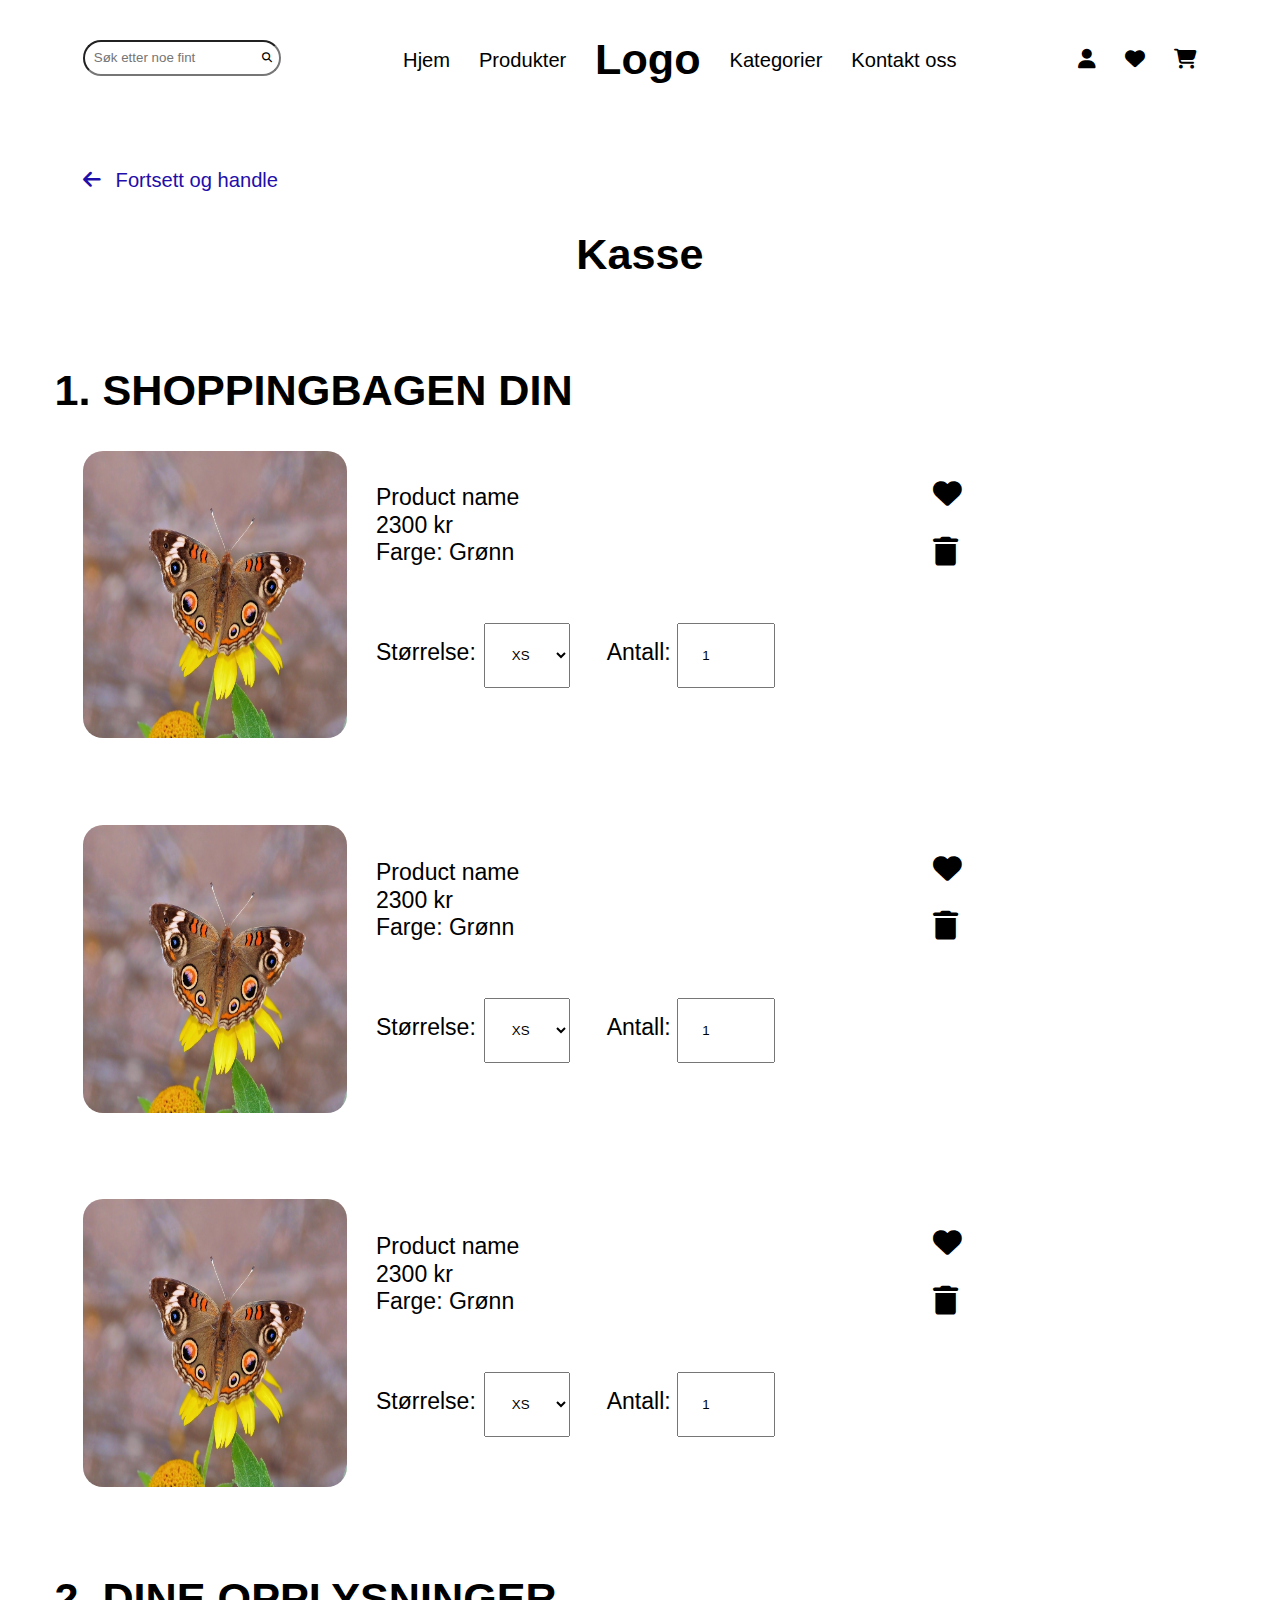
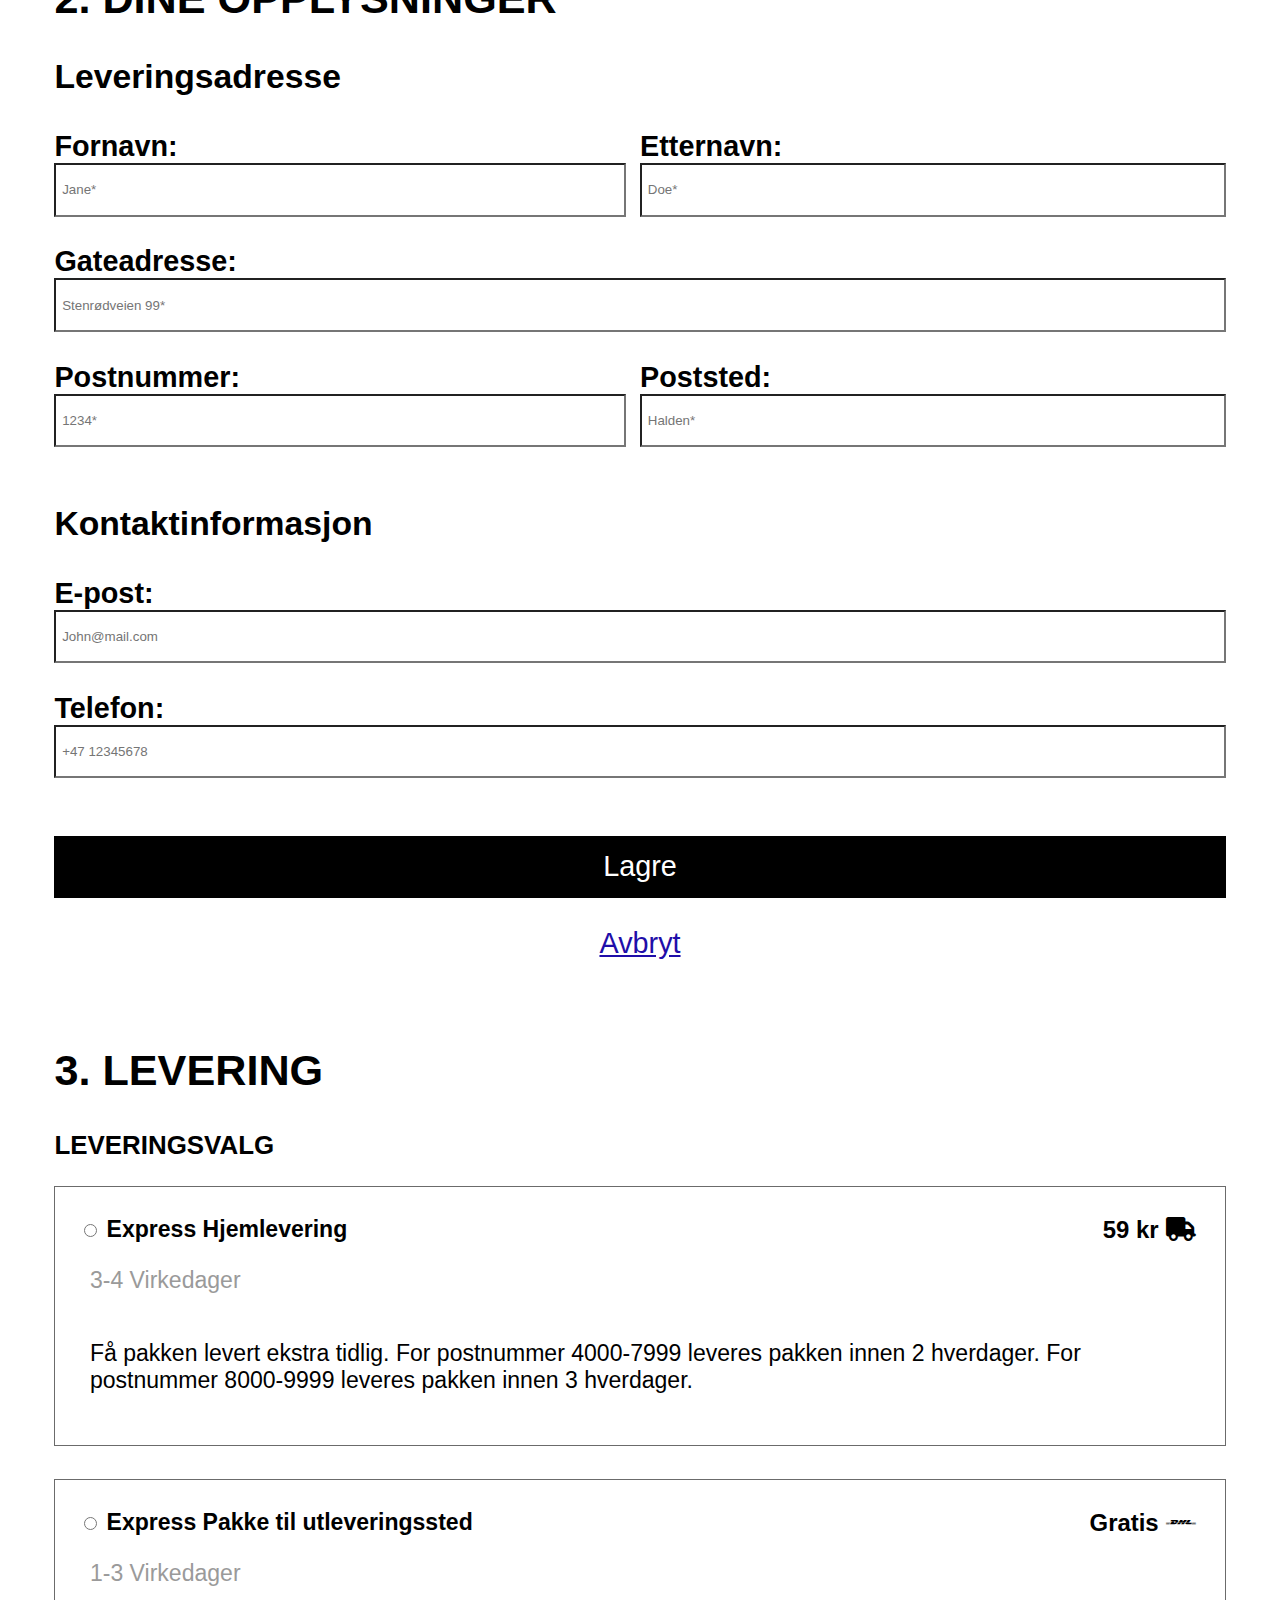
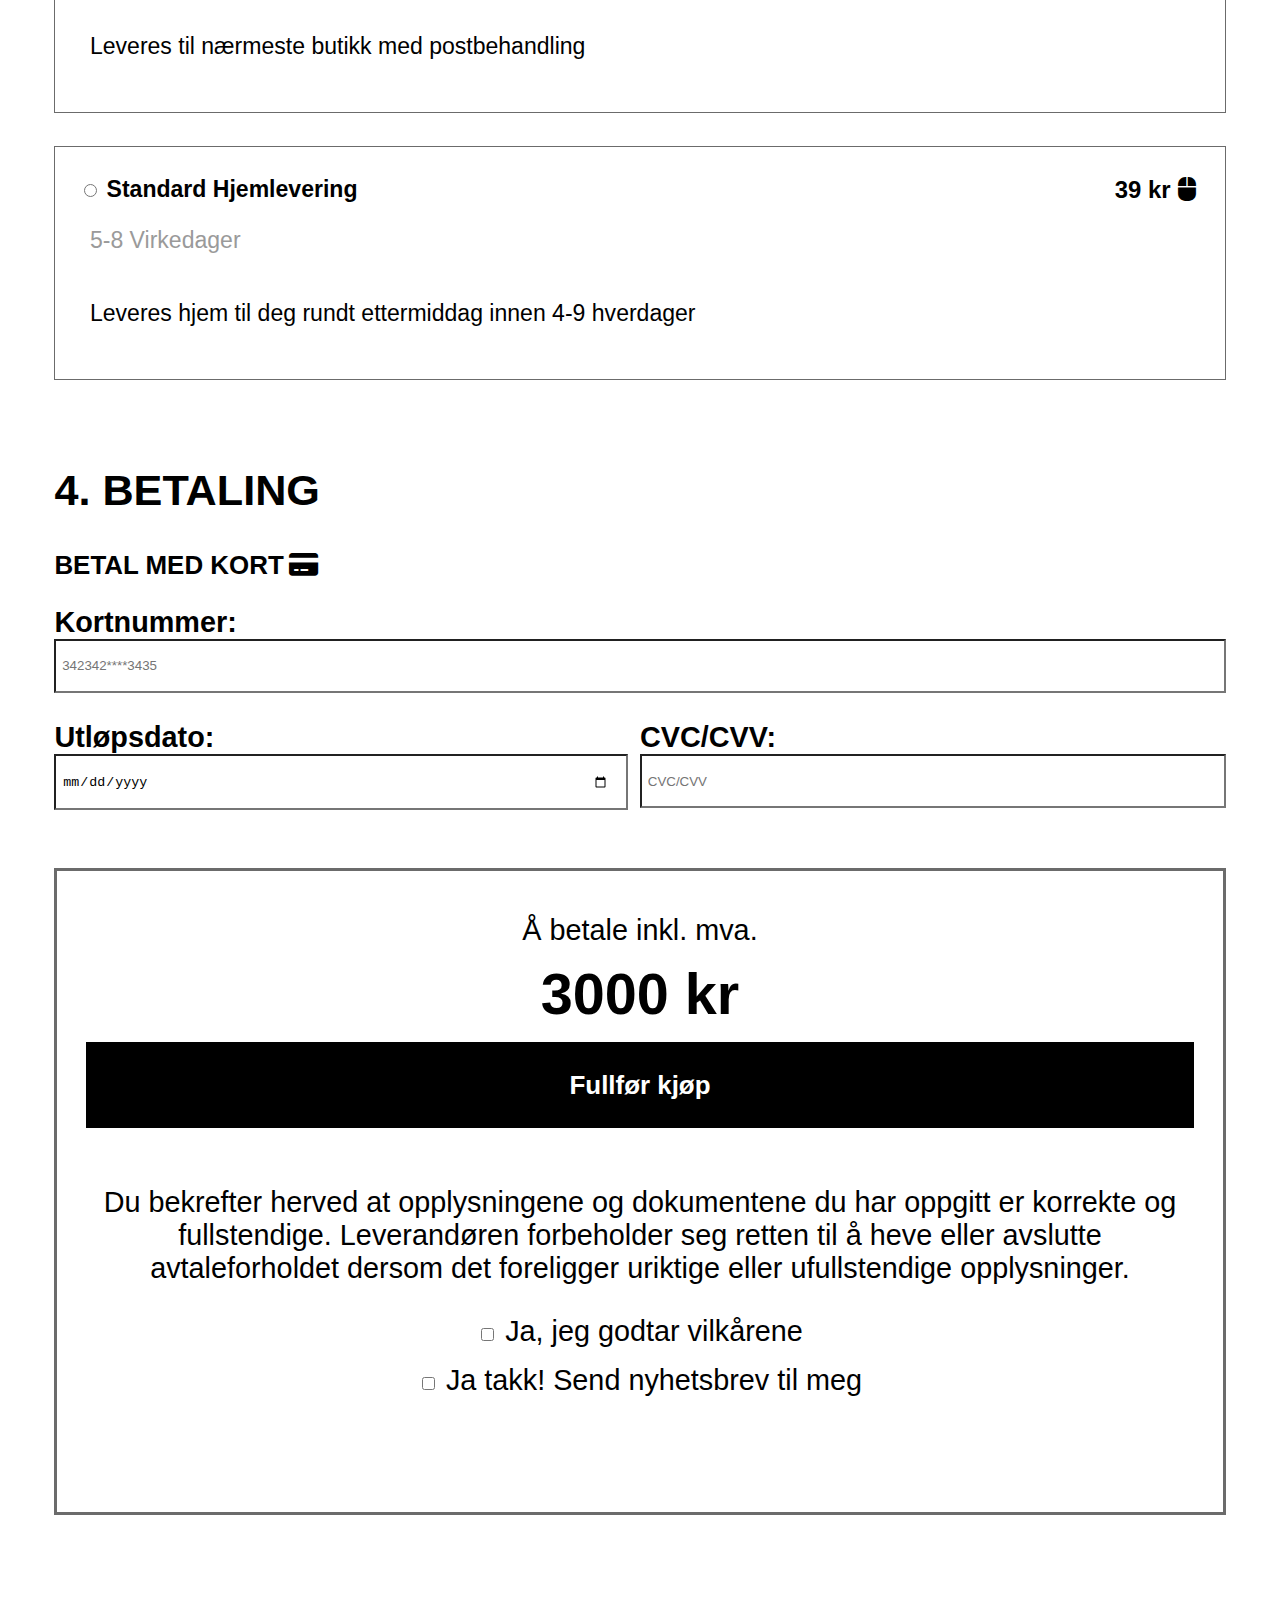
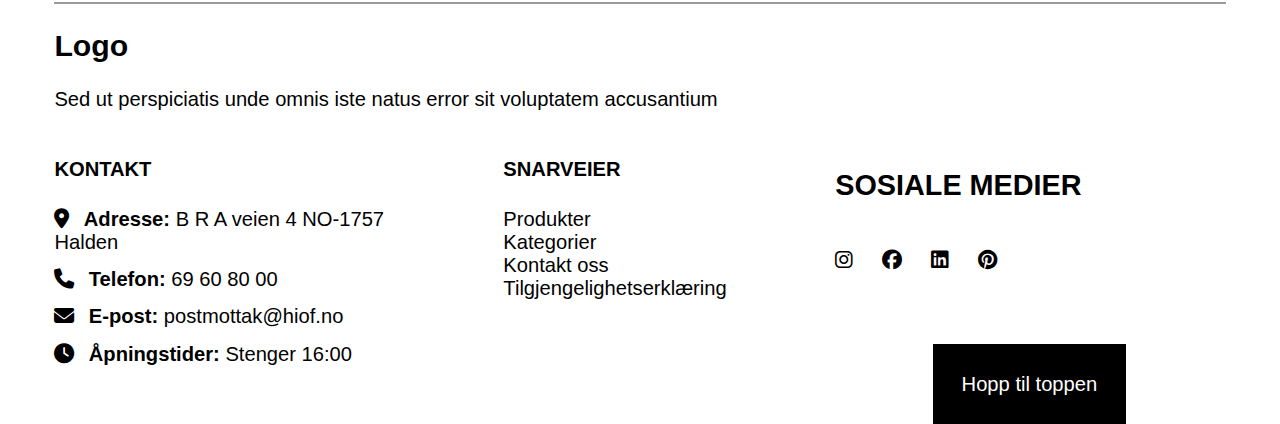
==== commit 466ba3e1: "Krav A fremdrift" ====
--- a/checkout.html
+++ b/checkout.html
@@ -48,7 +48,7 @@
                 <article class="myitems">
                     <a href="product.html"><img src="img/butterfly.jpg" alt="Sommerfugl som sitter oppå en gul blomst"> <!--Image by <a href="https://pixabay.com/users/anselmo7511-43046719/?utm_source=link-attribution&utm_medium=referral&utm_campaign=image&utm_content=9093549">Anselmo Rodrigues</a> from <a href="https://pixabay.com//?utm_source=link-attribution&utm_medium=referral&utm_campaign=image&utm_content=9093549">Pixabay</a>--></a>
                     <section class="prodinfo">
-                        <h3>PRODUCT NAME</h3>
+                        <a href="product.html">Product name</a>
                         <p>2300 kr</p>
                         <p>Farge: <span>Grønn</span></p>
                     </section>
@@ -75,7 +75,7 @@
                 <article class="myitems">
                     <a href="product.html"><img src="img/butterfly.jpg" alt="Sommerfugl som sitter oppå en gul blomst"> <!--Image by <a href="https://pixabay.com/users/anselmo7511-43046719/?utm_source=link-attribution&utm_medium=referral&utm_campaign=image&utm_content=9093549">Anselmo Rodrigues</a> from <a href="https://pixabay.com//?utm_source=link-attribution&utm_medium=referral&utm_campaign=image&utm_content=9093549">Pixabay</a>--></a>
                     <section class="prodinfo">
-                        <h3>PRODUCT NAME</h3>
+                        <a href="product.html">Product name</a>
                         <p>2300 kr</p>
                         <p>Farge: <span>Grønn</span></p>
                     </section>
@@ -102,7 +102,7 @@
                 <article class="myitems">
                     <a href="product.html"><img src="img/butterfly.jpg" alt="Sommerfugl som sitter oppå en gul blomst"> <!--Image by <a href="https://pixabay.com/users/anselmo7511-43046719/?utm_source=link-attribution&utm_medium=referral&utm_campaign=image&utm_content=9093549">Anselmo Rodrigues</a> from <a href="https://pixabay.com//?utm_source=link-attribution&utm_medium=referral&utm_campaign=image&utm_content=9093549">Pixabay</a>--></a>
                     <section class="prodinfo">
-                        <h3>PRODUCT NAME</h3>
+                        <a href="product.html">Product name</a>
                         <p>2300 kr</p>
                         <p>Farge: <span>Grønn</span></p>
                     </section>
--- a/css/style.css
+++ b/css/style.css
@@ -241,7 +241,8 @@
 .producthead {
     display: flex;
     justify-content: space-between;
-    gap: 4rem;
+    gap: 1rem;
+    font-weight: bold;
 }
 
 .review {
@@ -1260,10 +1261,33 @@
         }
     }
 
+    #popular_products {
+
+        #product_category {
+
+            a:hover {
+
+                background-color: rgb(0, 0, 0);
+                color: rgb(255, 255, 255);
+            }
+        }
+    }
+
     #product_grid {
         grid-template-columns: 1fr 1fr 1fr;
         grid-template-rows: auto;
         font-size: 0.7rem;
+
+        .producthead, .review {
+            max-width: 440px;
+        }
+
+        .fa-heart:hover {
+            color: rgb(192, 51, 51);
+            font-size: 150%;
+            top: 8%;
+            right: 7%;
+        }
     }
     
     #product1 {
@@ -1271,6 +1295,11 @@
         grid-column-end: 2;
         grid-row-start: 1;
         grid-row-end: 2;
+        margin-left: 0.5rem;
+
+            img {
+                max-width: 700px;
+            }
     }
     
     #product2 {
@@ -1278,6 +1307,11 @@
         grid-column-end: 3;
         grid-row-start: 1;
         grid-row-end: 2;
+        margin-left: 0.5rem;
+
+            img {
+                max-width: 700px;
+            }
     }
     
     #product3 {
@@ -1286,6 +1320,11 @@
         grid-row-start: 1;
         grid-row-end: 2;
         margin-top: 1rem;
+        margin-left: 0.5rem;
+
+            img {
+                max-width: 700px;
+            }
     }
     
     #product4 {
@@ -1293,6 +1332,11 @@
         grid-column-end: 2;
         grid-row-start: 2;
         grid-row-end: 3;
+        margin-left: 0.5rem;
+
+            img {
+                max-width: 700px;
+            }
     }
     
     #product5 {
@@ -1300,6 +1344,11 @@
         grid-column-end: 3;
         grid-row-start: 2;
         grid-row-end: 3;
+        margin-left: 0.5rem;
+
+            img {
+                max-width: 700px;
+            }
     }
     
     #product6 {
@@ -1307,6 +1356,11 @@
         grid-column-end: 4;
         grid-row-start: 2;
         grid-row-end: 3;
+        margin-left: 0.5rem;
+
+            img {
+                max-width: 700px;
+            }
     }
 
     #popular_categories {
@@ -1402,45 +1456,6 @@
         
         img {
             max-width: 289px;
-        }
-    }
-
-    #productgrid {
-
-        .producthead, .review {
-            max-width: 440px;
-        }
-
-        #product1 {
-            margin-left: 0.5rem;
-
-            img {
-                max-width: 700px;
-            }
-        }
-
-        #product2 {
-            margin-right: 0.5rem;
-
-            img {
-                max-width: 700px;
-            }
-        }
-
-        #product3 {
-            margin-left: 0.5rem;
-
-            img {
-                max-width: 700px;
-            }
-        }
-
-        #product4 {
-            margin-right: 0.5rem;
-
-            img {
-                max-width: 700px;
-            }
         }
     }
 
@@ -1517,16 +1532,25 @@
             overflow: scroll;
             max-height: 1150px;
 
-            label select {
-                width: 100%;
+            label select:hover {
+                border-width: 4px;
             }
 
             i {
                 height: 51%;
             }
 
-            #shopcart {
-                width: 82%;
+            #kurvoghjerte {
+
+                .fa-heart:hover {
+                    color: rgb(192, 51, 51);
+                    background-color: rgb(235, 191, 191);
+                    font-size: 110%;
+                }
+
+                #shopcart:hover {
+                    opacity: 0.5;
+                }
             }
 
             #det3 {
@@ -1562,6 +1586,16 @@
                     }
                 }
             }
+        }
+    }
+
+    aside {
+
+        .fa-heart:hover {
+            color: rgb(192, 51, 51);
+            font-size: 100%;
+            top: 8%;
+            right: 7%;
         }
     }
 
@@ -1577,11 +1611,17 @@
             grid-template-rows: 1fr 1fr;
             margin-bottom: 3rem;
 
+            .fa-heart:hover {
+                color: rgb(192, 51, 51);
+                top: 8%;
+                right: 7%;
+            }
+
             img {
                 width: 100%;
             }
 
-            h3, p {
+            a, p {
                 margin-top: 0;
                 margin-bottom: 0;
                 margin-left: 1rem;
@@ -1789,6 +1829,21 @@
         }
     }
 
+    a:hover {
+        color: rgb(192, 51, 51);
+        text-decoration: underline;
+
+        i:hover, .fa-solid:hover {
+            color: rgb(192, 51, 51);
+            font-size: 30px;
+        }
+    }
+
+    select:hover, input:hover {
+        background-color: rgb(219, 216, 241);
+        border-width: 3px;
+    }
+
     .skip {
         position: absolute;
         top: 13%;
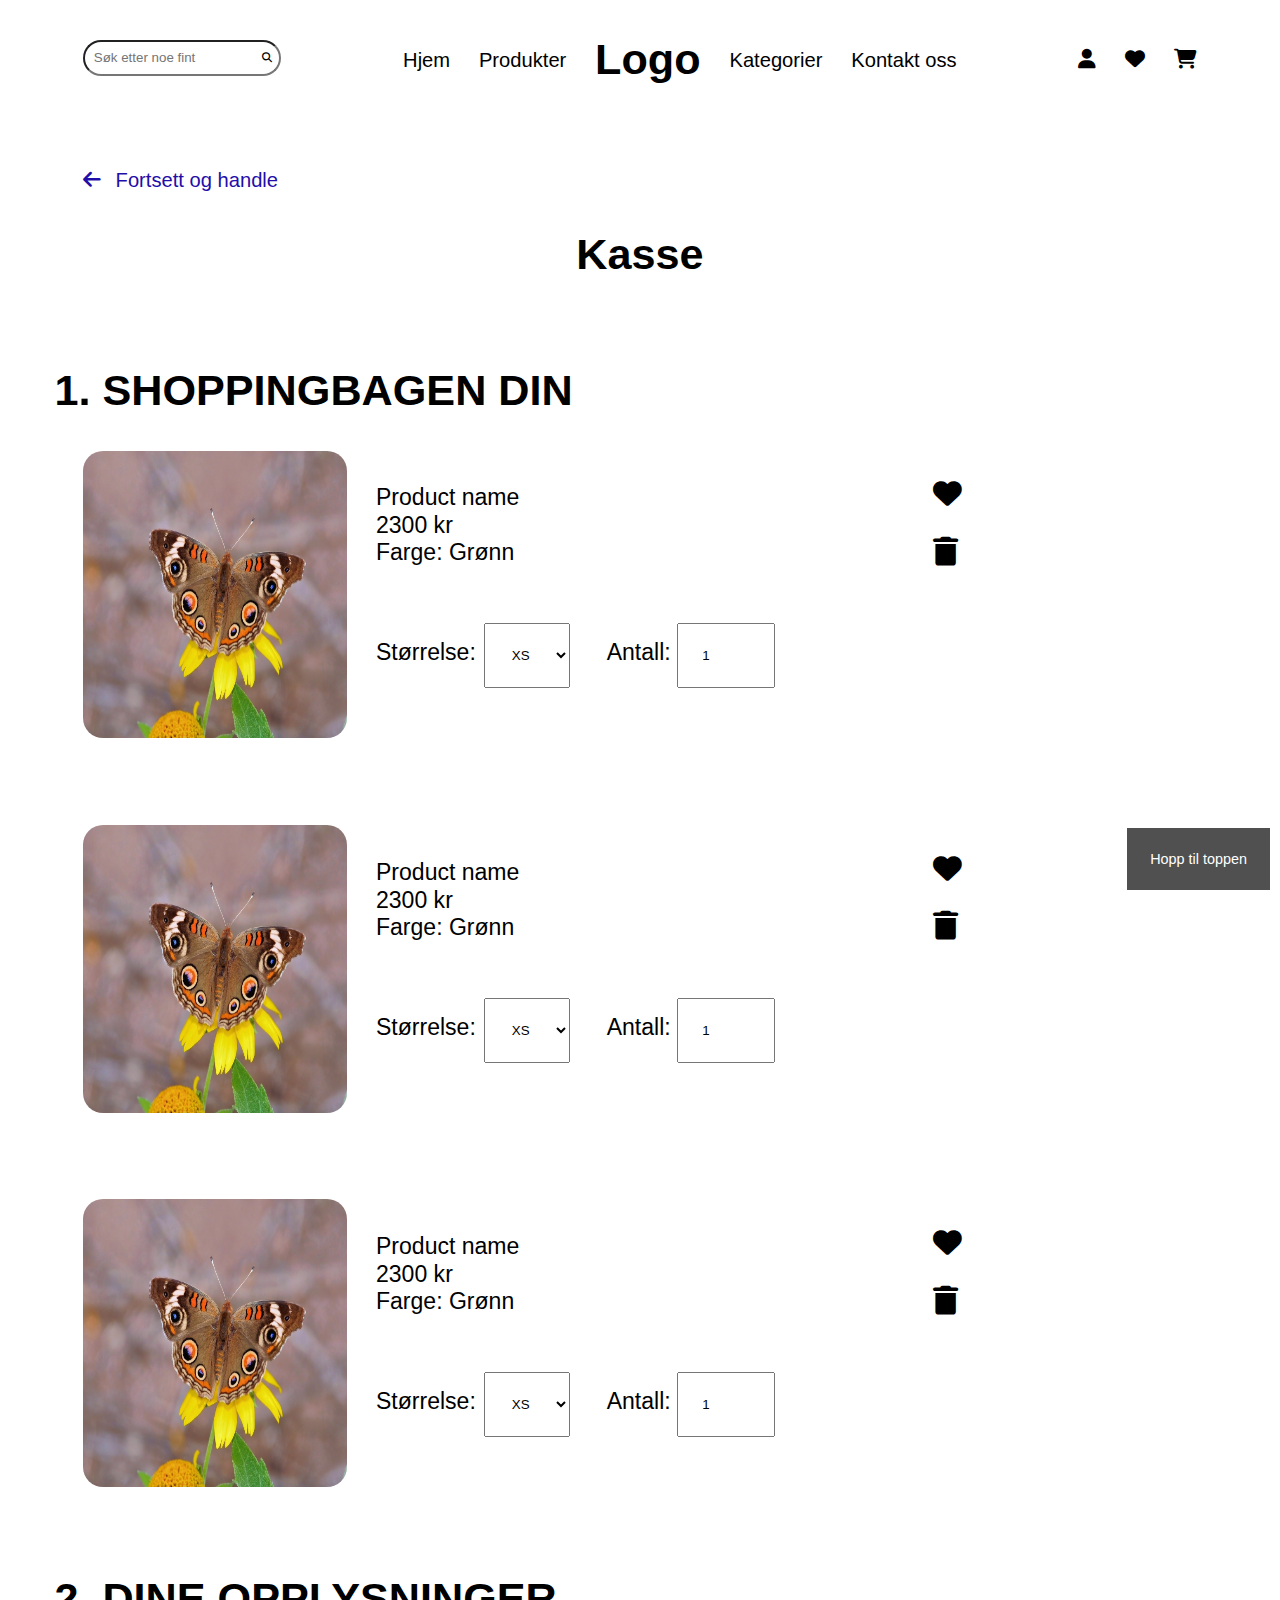
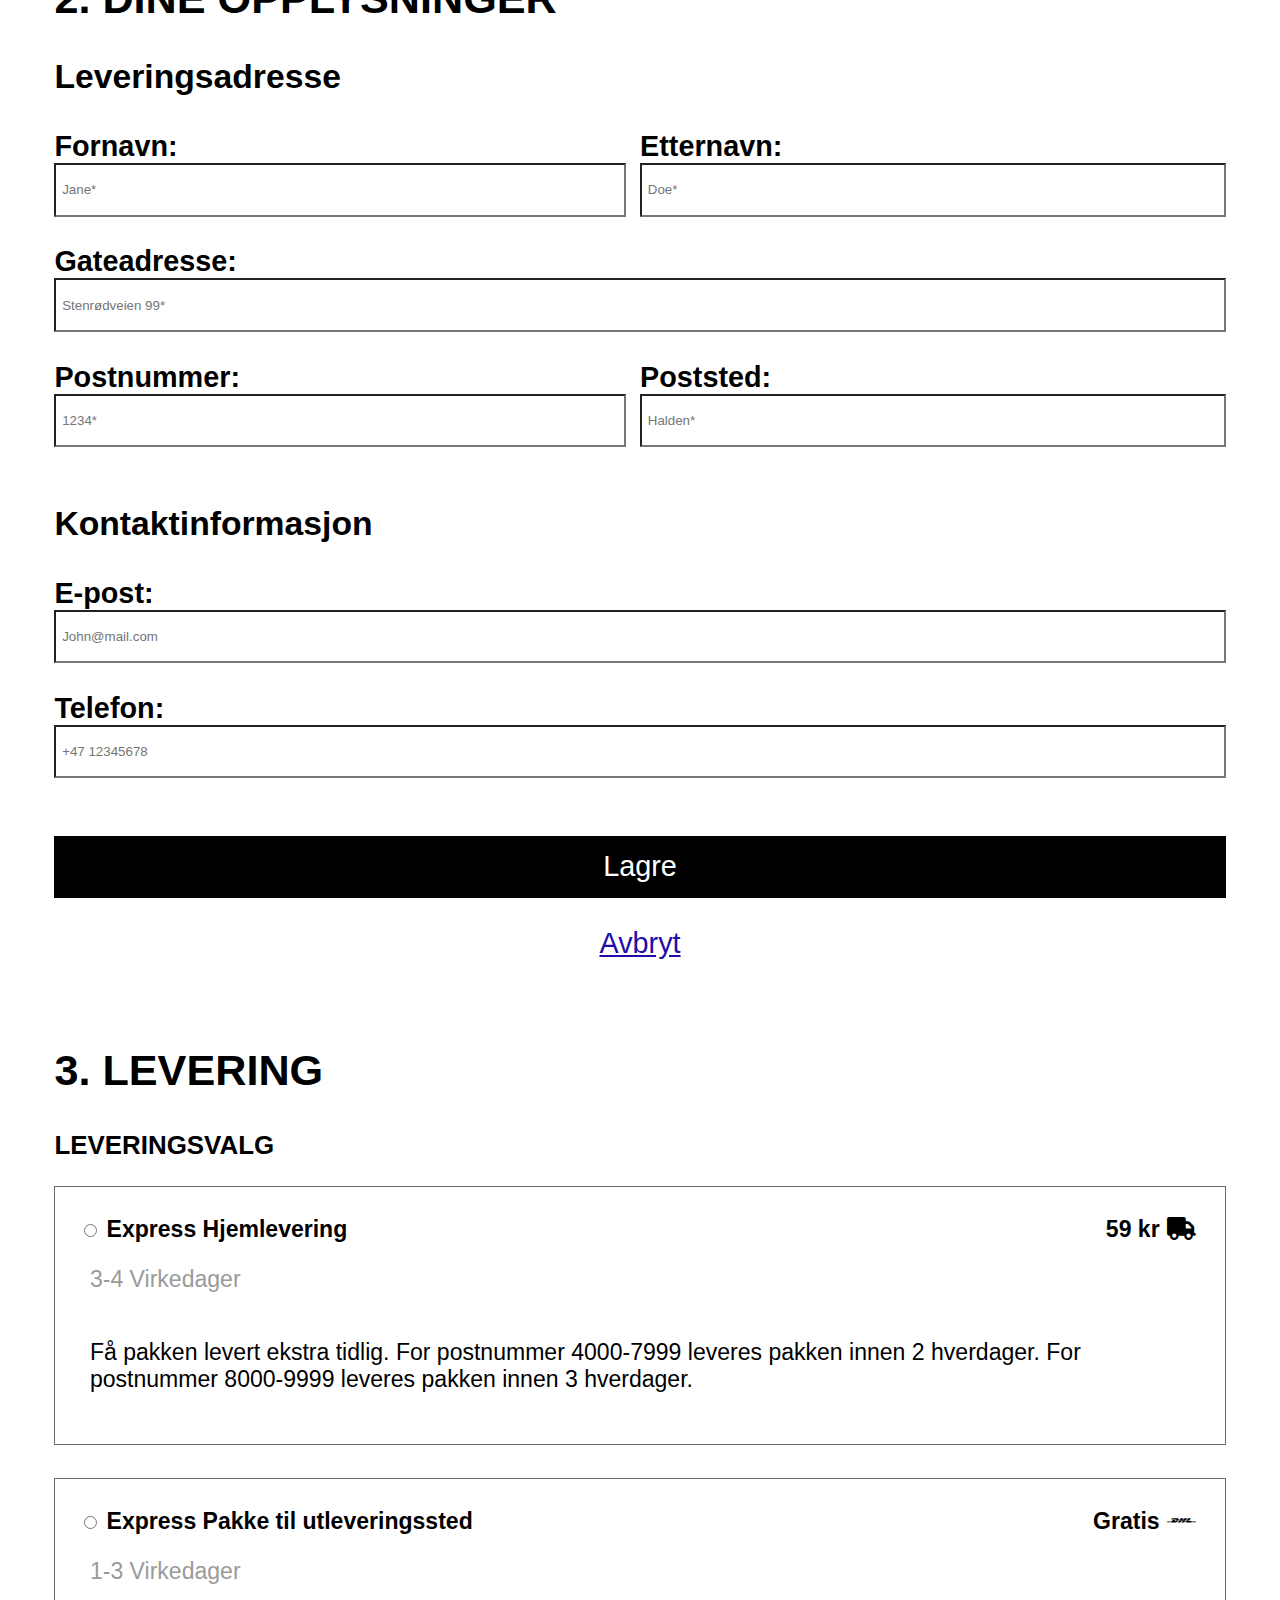
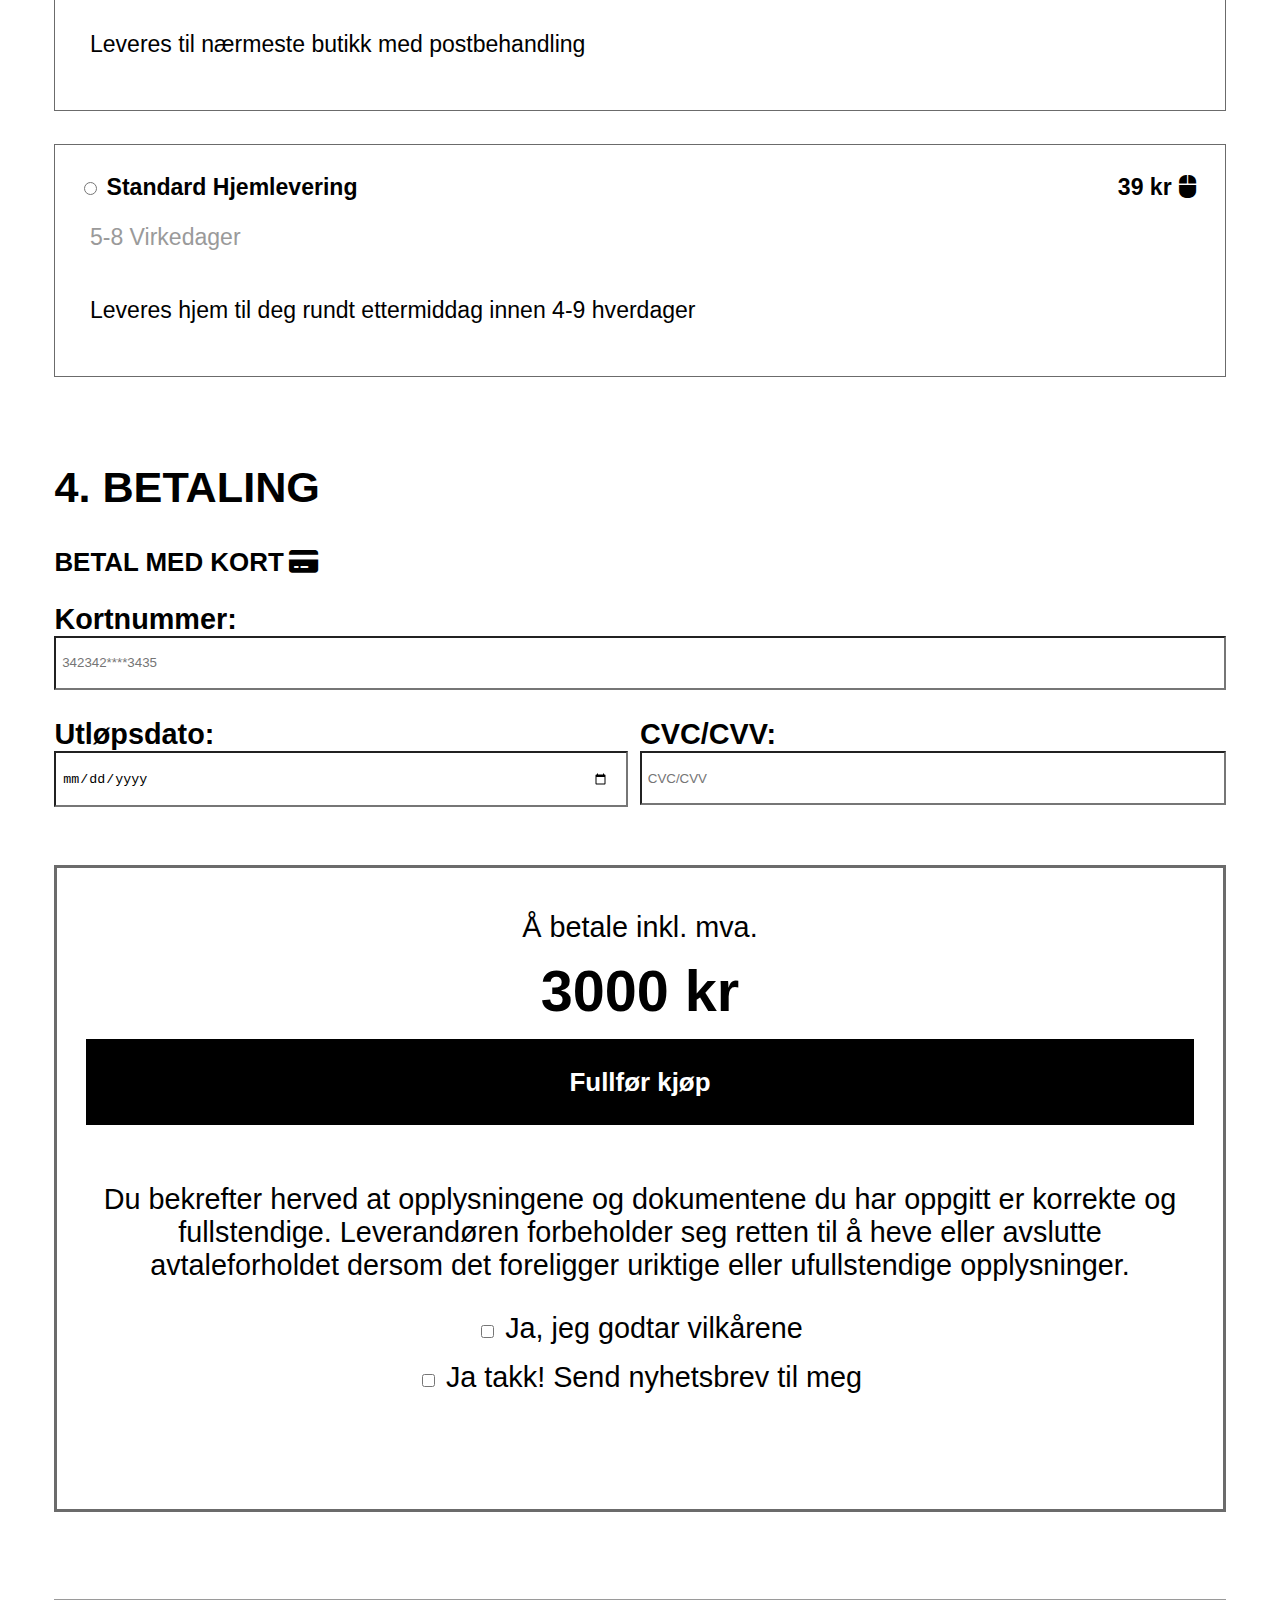
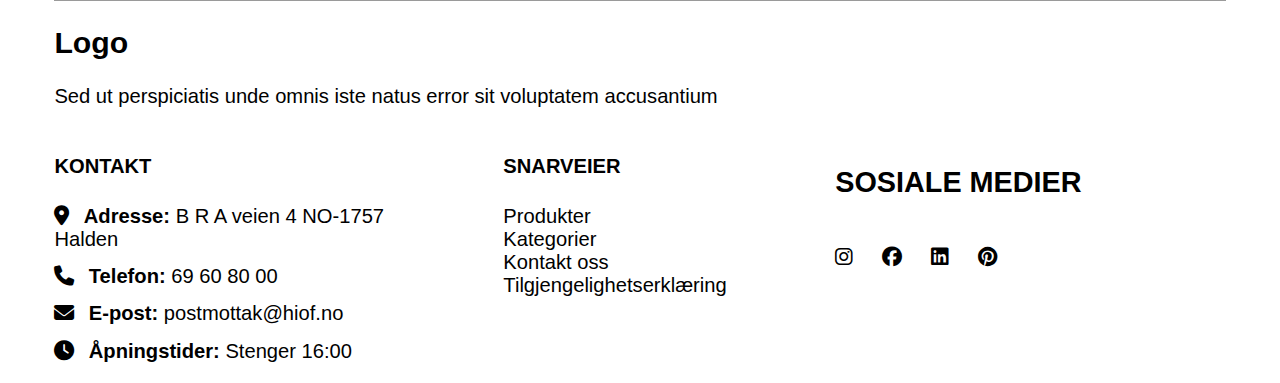
==== commit cbe5c2dd: "Krav A Fremdrift" ====
--- a/checkout.html
+++ b/checkout.html
@@ -173,7 +173,7 @@
                             Express Hjemlevering
                         </label>
                         <p class="daylivery">3-4 Virkedager</p>
-                        <h5 class="price">59 kr<i class="fa-solid fa-truck"></i></h5>
+                        <p class="price">59 kr<i class="fa-solid fa-truck"></i></p>
                         <p class="desc">Få pakken levert ekstra tidlig. For postnummer 4000-7999 leveres pakken innen 2 hverdager. For postnummer 8000-9999 leveres pakken innen 3 hverdager.</p>
                     </section>
                     <br>
@@ -183,7 +183,7 @@
                             Express Pakke til utleveringssted
                         </label>
                         <p class="daylivery">1-3 Virkedager</p>
-                        <h5 class="price">Gratis<i class="fa-brands fa-dhl"></i></h5>
+                        <p class="price">Gratis<i class="fa-brands fa-dhl"></i></p>
                         <p class="desc">Leveres til nærmeste butikk med postbehandling</p>
                     </section>
                     <br>
@@ -193,7 +193,7 @@
                             Standard Hjemlevering
                         </label>
                         <p class="daylivery">5-8 Virkedager</p>
-                        <h5 class="price">39 kr<i class="fa-solid fa-computer-mouse"></i></h5>
+                        <p class="price">39 kr<i class="fa-solid fa-computer-mouse"></i></p>
                         <p class="desc">Leveres hjem til deg rundt ettermiddag innen 4-9 hverdager</p>
                     </section>
                 </form>
--- a/css/style.css
+++ b/css/style.css
@@ -175,7 +175,7 @@
             border-radius: 20px;
         }
 
-        h5 {
+        p  {
             margin-top: 0;
         }
     }
@@ -247,9 +247,10 @@
 
 .review {
     display: flex;
+    justify-content: space-between;
     gap: 0.2rem;
     
-    h5 {
+    p {
         margin-top: 0.1rem;
         margin-left: 0.6rem;
     }
@@ -424,6 +425,7 @@
         grid-column-end: 2;
         grid-row-start: 3;
         grid-row-end: 4;
+        width: 70%;
     }
 
     #sosiale_medier {
@@ -640,10 +642,11 @@
             border-style: solid;
             border-radius: 20px;
             padding: 1rem;
-        }
-
-        h4 {
-            margin-top: 0;
+
+            #det4author {
+
+                font-weight: bold;
+            }
         }
 
         .stars2 {
@@ -825,6 +828,7 @@
     .price {
         margin-bottom: 0.5rem;
         margin-left: 1.2rem;
+        font-weight: bold;
     }
 
     p {
@@ -951,13 +955,15 @@
 }
 
 #skiptop {
-    position: absolute;
-    top: 89%;
-    left: 75%;
-    background-color: rgb(0, 0, 0);
+    position: fixed;
+    bottom: 10px;
+    right: 10px;
+    background-color: rgb(80, 80, 80); /*https://www.w3schools.com/howto/tryit.asp?filename=tryhow_js_scroll_to_top*/
     color: white;
-    padding: 1rem;
+    padding: 0.8rem;
     text-align: center;
+    font-size: 0.5rem;
+    z-index: 999;
 }
 
 *:focus {
@@ -1483,6 +1489,7 @@
 
             grid-template-columns: 1fr 1fr 1fr;
             grid-template-rows: auto;
+            max-height: 1270px;
         
             img {
                 width: 100%;
@@ -1530,7 +1537,7 @@
             display: flex;
             flex-direction: column;
             overflow: scroll;
-            max-height: 1150px;
+            max-height: 1400px;
 
             label select:hover {
                 border-width: 4px;
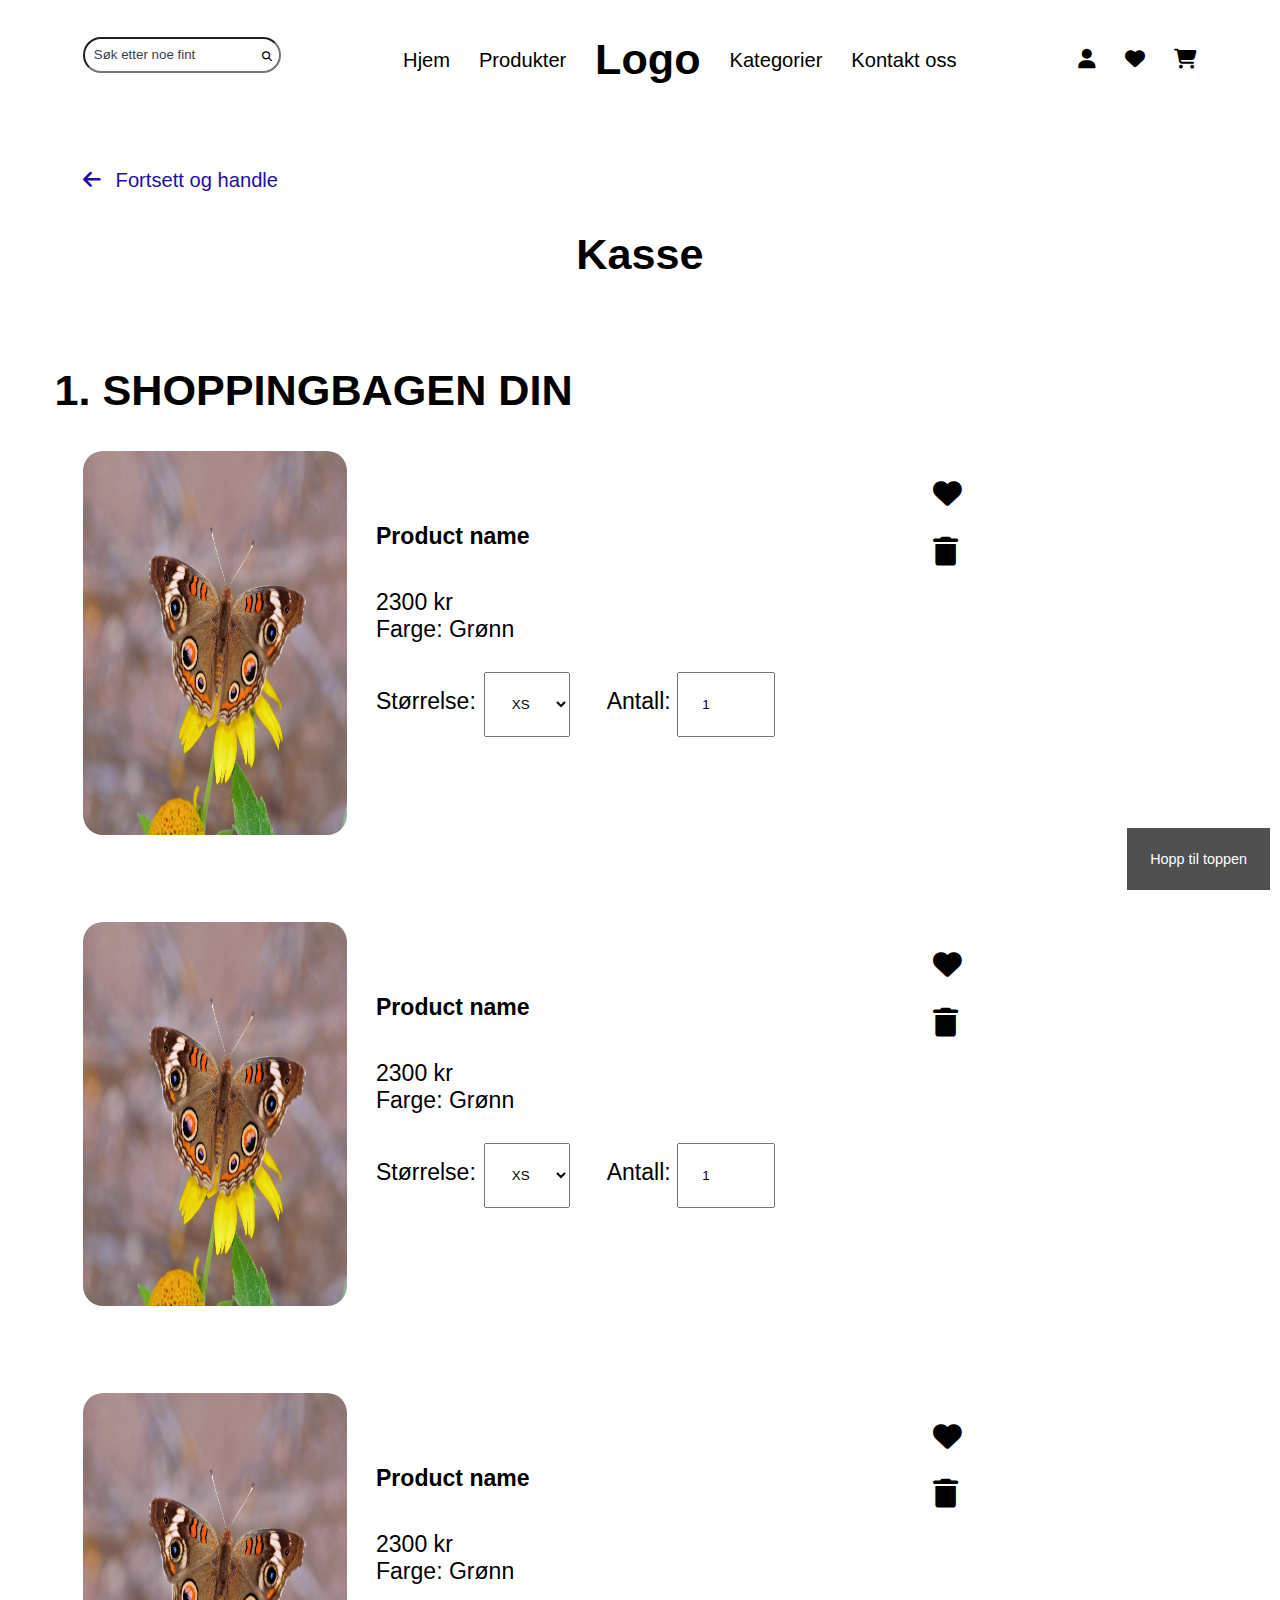
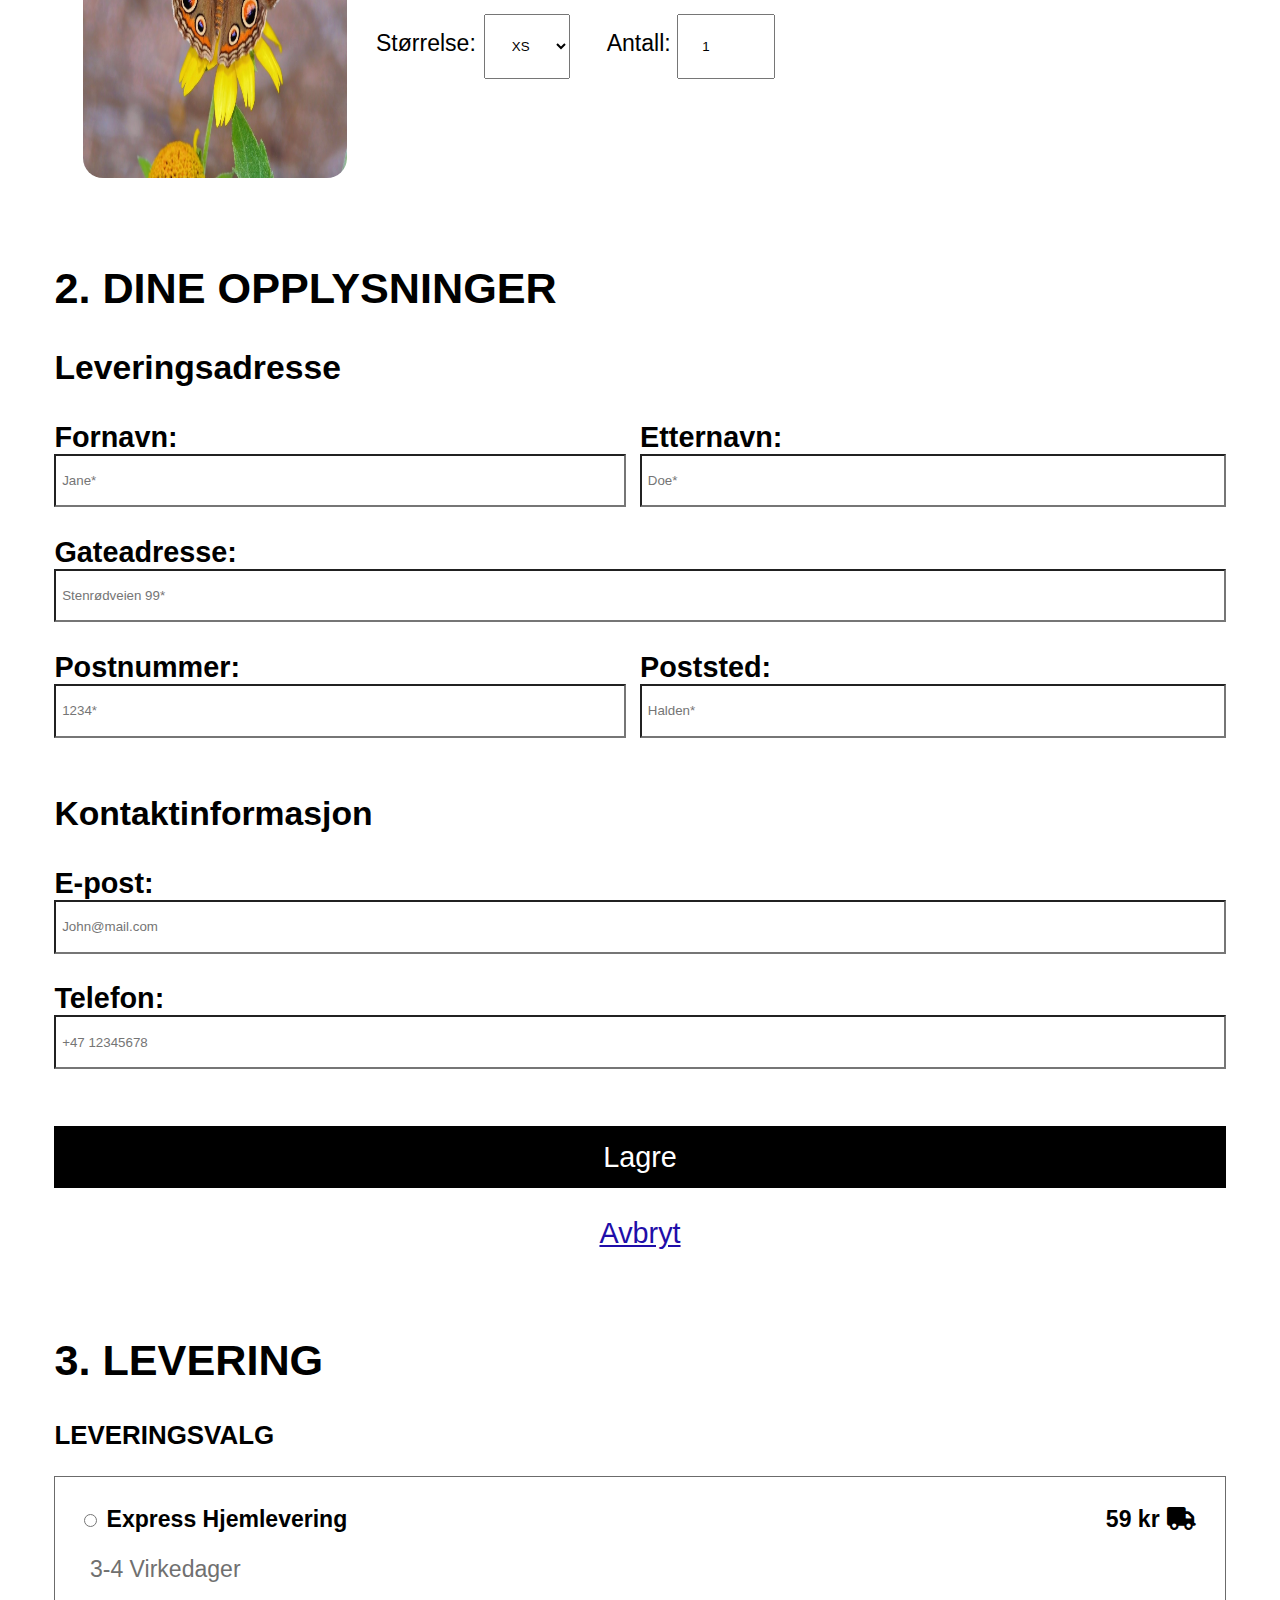
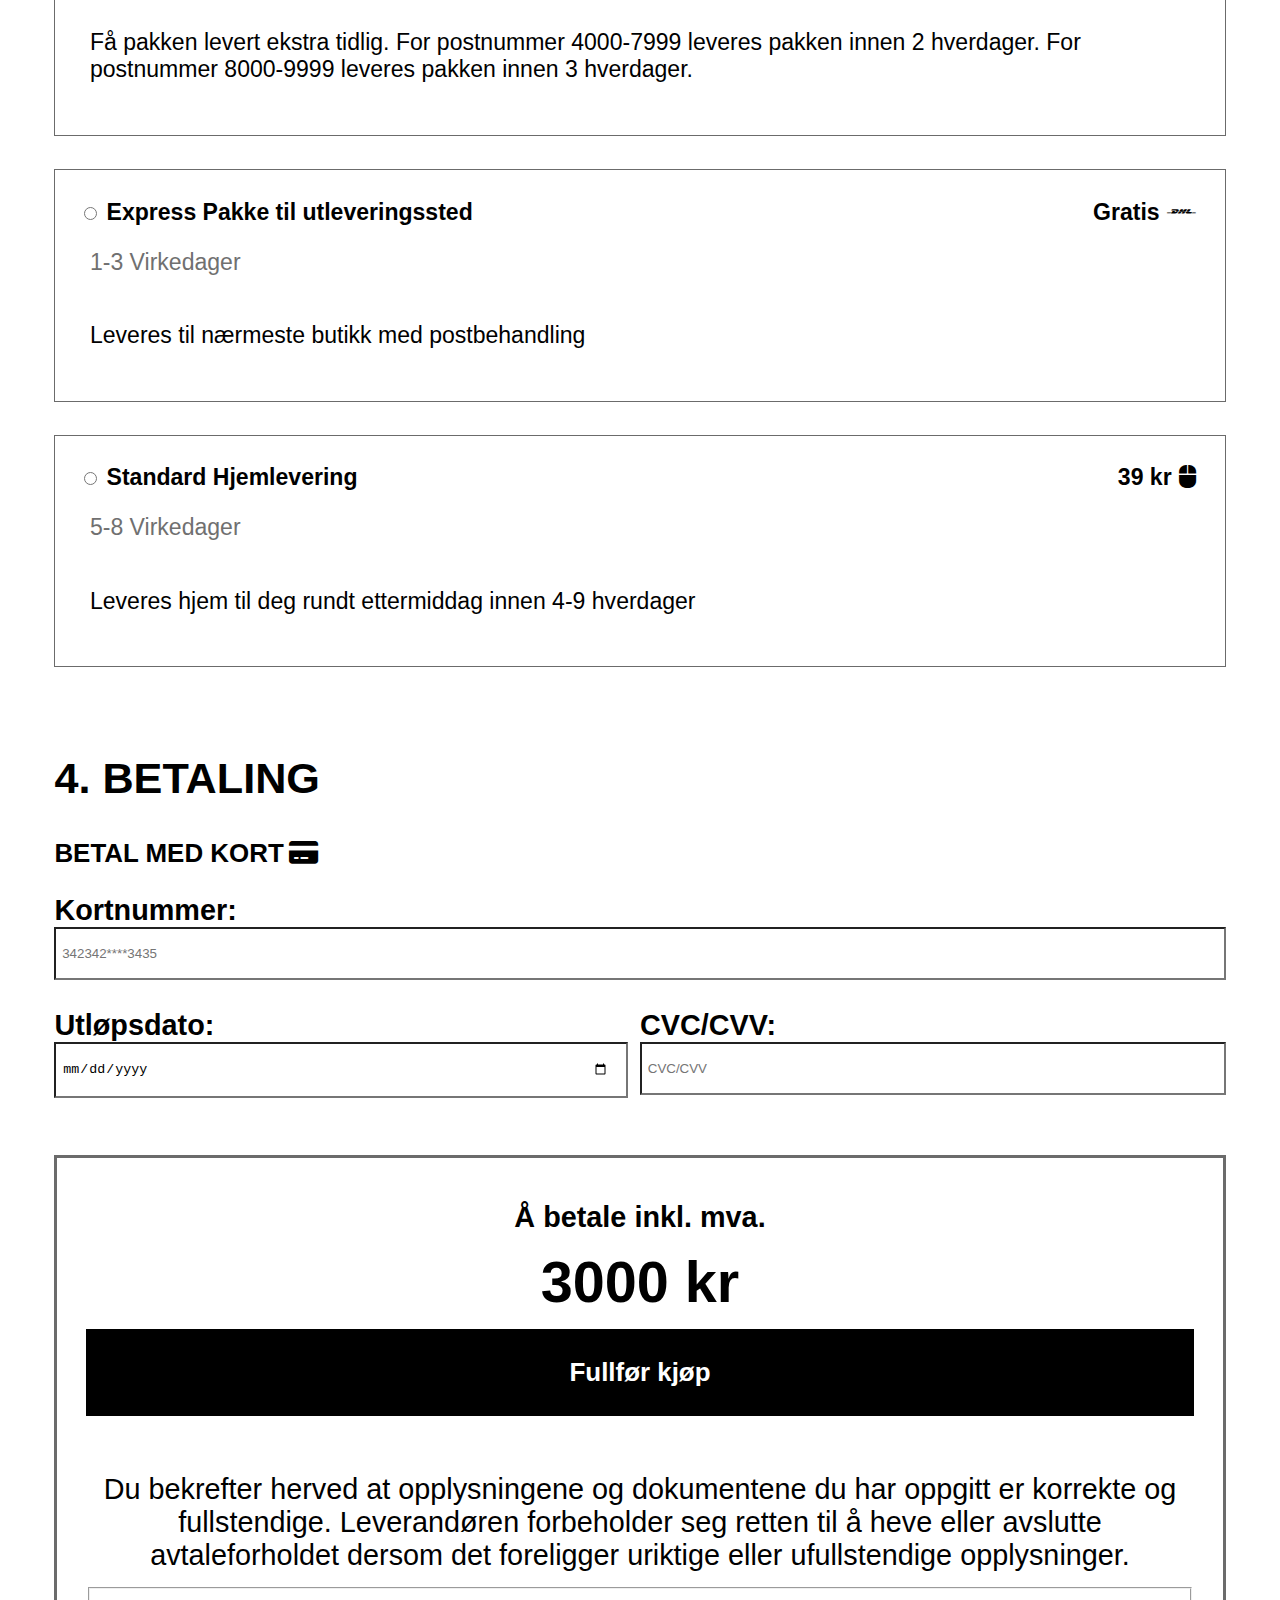
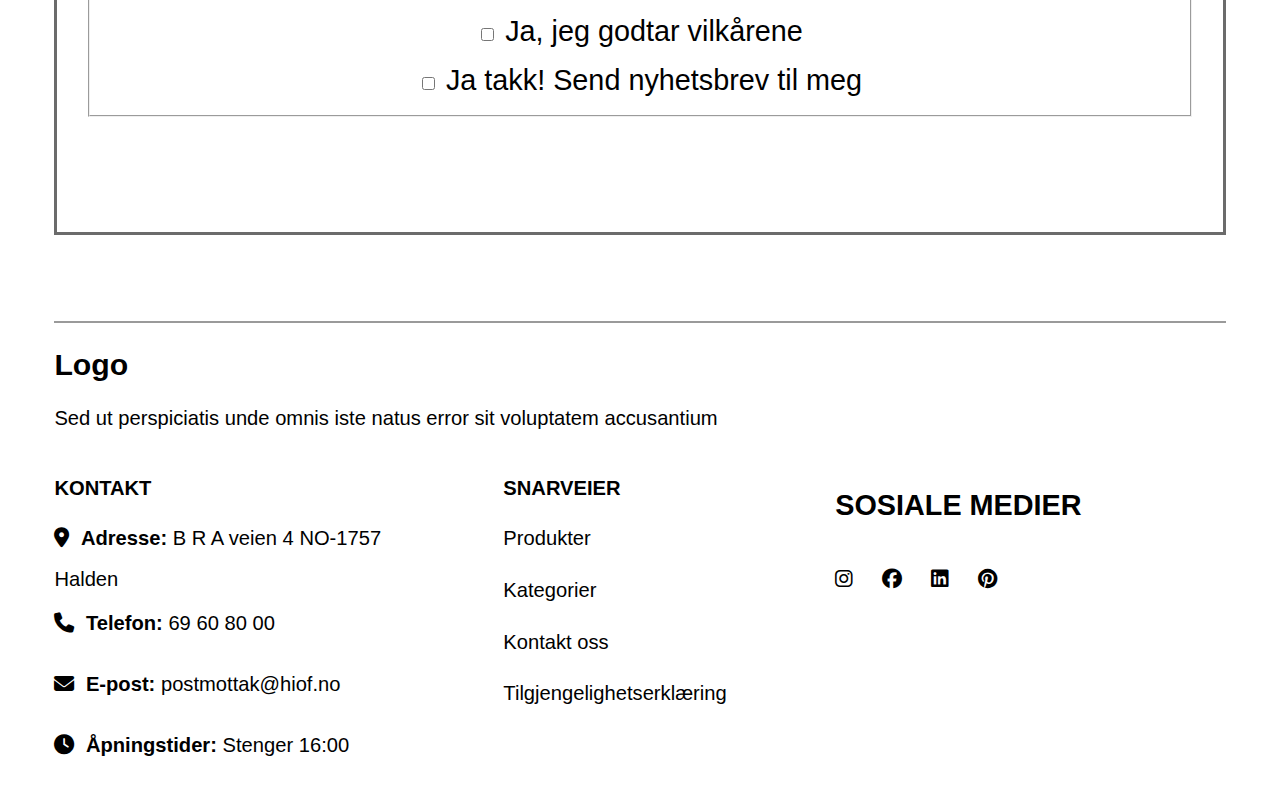
==== commit 665ae0b2: "Krav A fremdrift" ====
--- a/checkout.html
+++ b/checkout.html
@@ -1,8 +1,10 @@
 <!DOCTYPE html>
-<html lang="nb">
+<html lang="no">
 <head>
     <meta charset="UTF-8">
     <meta name="viewport" content="width=device-width, initial-scale=1.0">
+    <meta name="description" content="Handlekurvsiden for Webutvikling Eksamen 2024.">
+    <meta name="author" content="Daniel Karlsen">
     <link href="ikoner/css/fontawesome.css" rel="stylesheet">
     <link href="ikoner/css/brands.css" rel="stylesheet">
     <link href="ikoner/css/solid.css" rel="stylesheet">
@@ -18,10 +20,12 @@
                     <li><a tabindex="1" href="#shopbag">Hopp til hovedinnholdet</a></li>
                 </ul>
             </nav>
-            <label>
-                <input type="search" placeholder="Søk etter noe fint">
-                <i class="fa-solid fa-magnifying-glass magglass"></i>
-            </label>
+            <form>
+                <label>
+                    <input type="search" placeholder="Søk etter noe fint">
+                    <i class="fa-solid fa-magnifying-glass magglass"></i>
+                </label>
+            </form>
             <nav class="nav1">
                 <ul>
                     <li><a href="index.html">Hjem</a></li>
@@ -35,7 +39,7 @@
                 <ul class="navul2">
                     <li><i class="fa-solid fa-user"></i></li>
                     <li><i class="fa-solid fa-heart"></i></li>
-                    <li><a href="checkout.html"><i class="fa-solid fa-cart-shopping"></i></a></li>
+                    <li><a aria-label="Til handlekurven" href="checkout.html"><i class="fa-solid fa-cart-shopping"></i></a></li> <!--Lagt til aria label for skjermleser-->
                 </ul>
             </nav>
         </header>
@@ -48,7 +52,7 @@
                 <article class="myitems">
                     <a href="product.html"><img src="img/butterfly.jpg" alt="Sommerfugl som sitter oppå en gul blomst"> <!--Image by <a href="https://pixabay.com/users/anselmo7511-43046719/?utm_source=link-attribution&utm_medium=referral&utm_campaign=image&utm_content=9093549">Anselmo Rodrigues</a> from <a href="https://pixabay.com//?utm_source=link-attribution&utm_medium=referral&utm_campaign=image&utm_content=9093549">Pixabay</a>--></a>
                     <section class="prodinfo">
-                        <a href="product.html">Product name</a>
+                        <h4><a href="product.html">Product name</a></h4>
                         <p>2300 kr</p>
                         <p>Farge: <span>Grønn</span></p>
                     </section>
@@ -75,7 +79,7 @@
                 <article class="myitems">
                     <a href="product.html"><img src="img/butterfly.jpg" alt="Sommerfugl som sitter oppå en gul blomst"> <!--Image by <a href="https://pixabay.com/users/anselmo7511-43046719/?utm_source=link-attribution&utm_medium=referral&utm_campaign=image&utm_content=9093549">Anselmo Rodrigues</a> from <a href="https://pixabay.com//?utm_source=link-attribution&utm_medium=referral&utm_campaign=image&utm_content=9093549">Pixabay</a>--></a>
                     <section class="prodinfo">
-                        <a href="product.html">Product name</a>
+                        <h4><a href="product.html">Product name</a></h4>
                         <p>2300 kr</p>
                         <p>Farge: <span>Grønn</span></p>
                     </section>
@@ -102,7 +106,7 @@
                 <article class="myitems">
                     <a href="product.html"><img src="img/butterfly.jpg" alt="Sommerfugl som sitter oppå en gul blomst"> <!--Image by <a href="https://pixabay.com/users/anselmo7511-43046719/?utm_source=link-attribution&utm_medium=referral&utm_campaign=image&utm_content=9093549">Anselmo Rodrigues</a> from <a href="https://pixabay.com//?utm_source=link-attribution&utm_medium=referral&utm_campaign=image&utm_content=9093549">Pixabay</a>--></a>
                     <section class="prodinfo">
-                        <a href="product.html">Product name</a>
+                        <h4><a href="product.html">Product name</a></h4>
                         <p>2300 kr</p>
                         <p>Farge: <span>Grønn</span></p>
                     </section>
@@ -216,7 +220,7 @@
                     </label>
                 </form>
                 <section id="fullforbet">
-                    <p>Å betale inkl. mva.</p>
+                    <h4>Å betale inkl. mva.</h4>
                     <p id="totpris">3000 kr</p>
                     <h3 id="kjop">Fullfør kjøp</h3>
                     <p>Du bekrefter herved at opplysningene og dokumentene du har
@@ -224,11 +228,13 @@
                         retten til å heve eller avslutte avtaleforholdet dersom det foreligger
                         uriktige eller ufullstendige opplysninger.</p>
                     <form id="vilkorboks">
+                        <fieldset> <!--Underlagt fieldset for å assosiere checkboxes-->
                         <input class="bkrbox" type="checkbox" id="vilkår" name="bekreftelse" value="bekreftelse" required> 
                         <label for="vilkår">Ja, jeg godtar vilkårene</label>
                         <br>
                         <input class="bkrbox" type="checkbox" id="nyhetsbrev" name="bekreftelse" value="bekreftelse" required>
                         <label for="nyhetsbrev">Ja takk! Send nyhetsbrev til meg</label>
+                        </fieldset>
                     </form>
                 </section>
             </section>
@@ -260,13 +266,13 @@
             <section id="sosiale_medier">
                 <h4>SOSIALE MEDIER</h4>
                 <ul>
-                    <li><a href="https://www.instagram.com/"><i class="fa-brands fa-instagram"></i></a></li>
-                    <li><a href="https://www.facebook.com/"><i class="fa-brands fa-facebook"></i></a></li>
-                    <li><a href="https://www.linkedin.com/"><i class="fa-brands fa-linkedin"></i></a></li>
-                    <li><a href="https://no.pinterest.com/"><i class="fa-brands fa-pinterest"></i></a></li>
-                </ul>
-            </section>
-            <a id="skiptop" href="#container">Hopp til toppen</a>
+                    <li><a aria-label="Link til Instagram" href="https://www.instagram.com/"><i class="fa-brands fa-instagram"></i></a></li> <!--Lagt til aria label for skjermleser-->
+                    <li><a aria-label="Link til Facebook" href="https://www.facebook.com/"><i class="fa-brands fa-facebook"></i></a></li> <!--Lagt til aria label for skjermleser-->
+                    <li><a aria-label="Link til LinkedIn" href="https://www.linkedin.com/"><i class="fa-brands fa-linkedin"></i></a></li> <!--Lagt til aria label for skjermleser--> 
+                    <li><a aria-label="Link tiL Pinterest" href="https://no.pinterest.com/"><i class="fa-brands fa-pinterest"></i></a></li> <!--Lagt til aria label for skjermleser-->
+                </ul>
+            </section>
+            <a href="#container" id="skiptop">Hopp til toppen</a>
         </footer>
     </div> 
 </body>
--- a/css/style.css
+++ b/css/style.css
@@ -25,17 +25,21 @@
         input {
             border-width: 2px;
             border-radius: 20px;
-            color: rgb(154, 154, 154);
             display: inline-block;
             padding-left: 0.5rem;
             padding: 0.3rem;
+            margin-top: 0.5rem;
+        }
+
+        ::placeholder {
+            color: rgb(62, 62, 62); /*Sterkere kontrast*/ /*https://www.w3schools.com/howto/howto_css_placeholder.asp*/
         }
 
         .magglass {
             position: absolute;
             font-size: 10px;
             right: 5%;
-            bottom: 35%;
+            bottom: 15%;
         }
     
     }
@@ -243,6 +247,11 @@
     justify-content: space-between;
     gap: 1rem;
     font-weight: bold;
+    margin-top: 0.5rem; /*Mer plass mellom bilde og tekst*/
+
+    h4 {
+        margin-top: 0;
+    }
 }
 
 .review {
@@ -275,7 +284,7 @@
         margin-top: 2rem;
     }
 
-    p {
+    h3 {
         grid-column-start: 1;
         grid-column-end: 2;
         grid-row-start: 2;
@@ -411,12 +420,12 @@
 
         padding-right: 1rem;
 
-        li {
-            margin-bottom: 0.5rem;
+        li, i {
+            margin-bottom: 0.7rem; /*Større mellomrom for footer elementer*/
         }
 
         i {
-            margin-right: 0.5rem;
+            margin-right: 0.4rem;
         }
     }
 
@@ -426,6 +435,10 @@
         grid-row-start: 3;
         grid-row-end: 4;
         width: 70%;
+        
+        li {
+            margin-bottom: 1rem; /*Større mellomrom for footer elementer*/
+        }
     }
 
     #sosiale_medier {
@@ -515,7 +528,7 @@
 
     #mrknvn {
         text-decoration: underline;
-        color: rgb(154, 154, 154);
+        color: rgb(112, 112, 112); /*Sterkere kontrastfarge enn før*/
     }
 
     span {
@@ -638,15 +651,10 @@
 
         #det4section {
             border-width: 2px;
-            border-color: rgb(154, 154, 154);
+            border-color: rgb(154, 154, 154); 
             border-style: solid;
             border-radius: 20px;
             padding: 1rem;
-
-            #det4author {
-
-                font-weight: bold;
-            }
         }
 
         .stars2 {
@@ -716,7 +724,8 @@
             border-radius: 20px;
         }
 
-        .producthead h5 {
+        h4, p {
+            font-size: 0.8rem;
             margin-top: 0;
         }
     }
@@ -838,7 +847,7 @@
     }
 
     .daylivery {
-        color: rgb(154, 154, 154);
+        color: rgb(112, 112, 112); /*Sterkere kontrastfarge enn før*/
     }
 
     i {
@@ -857,7 +866,7 @@
         font-size: 0.9rem;
     }
 
-    p {
+    p, h4 {
         text-align: center;
         margin: 0.5rem;
     }
@@ -1018,7 +1027,7 @@
 @media only screen and (max-width:1000px) {
 
     header input {
-        width: 30vw;
+        width: 50vw;
     }
 
     #fortogh {
@@ -1119,7 +1128,7 @@
             grid-row-end: 2;
         }
     
-        p {
+        h3 {
             grid-column-start: 1;
             grid-column-end: 3;
             grid-row-start: 2;
@@ -1389,7 +1398,7 @@
             grid-row-end: 2;
         }
     
-        p {
+        h3 {
             grid-column-start: 1;
             grid-column-end: 4;
             grid-row-start: 2;
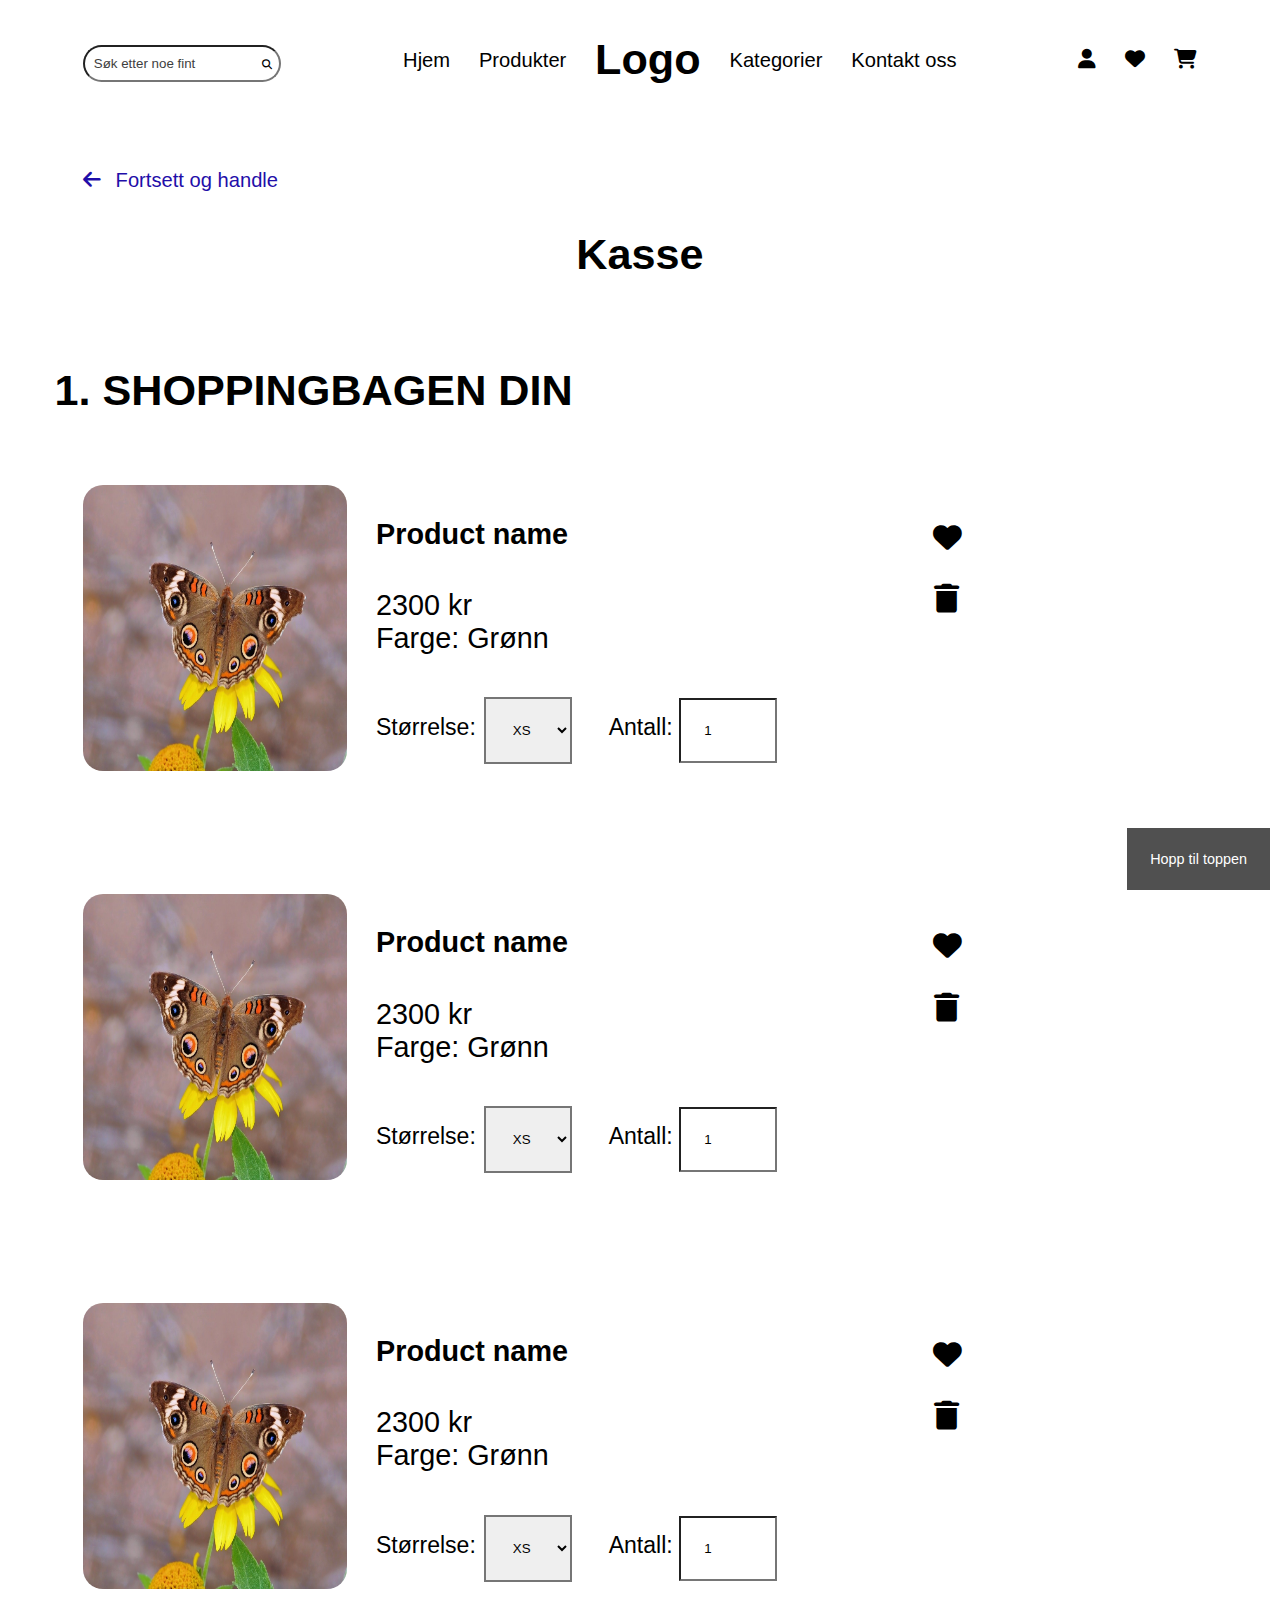
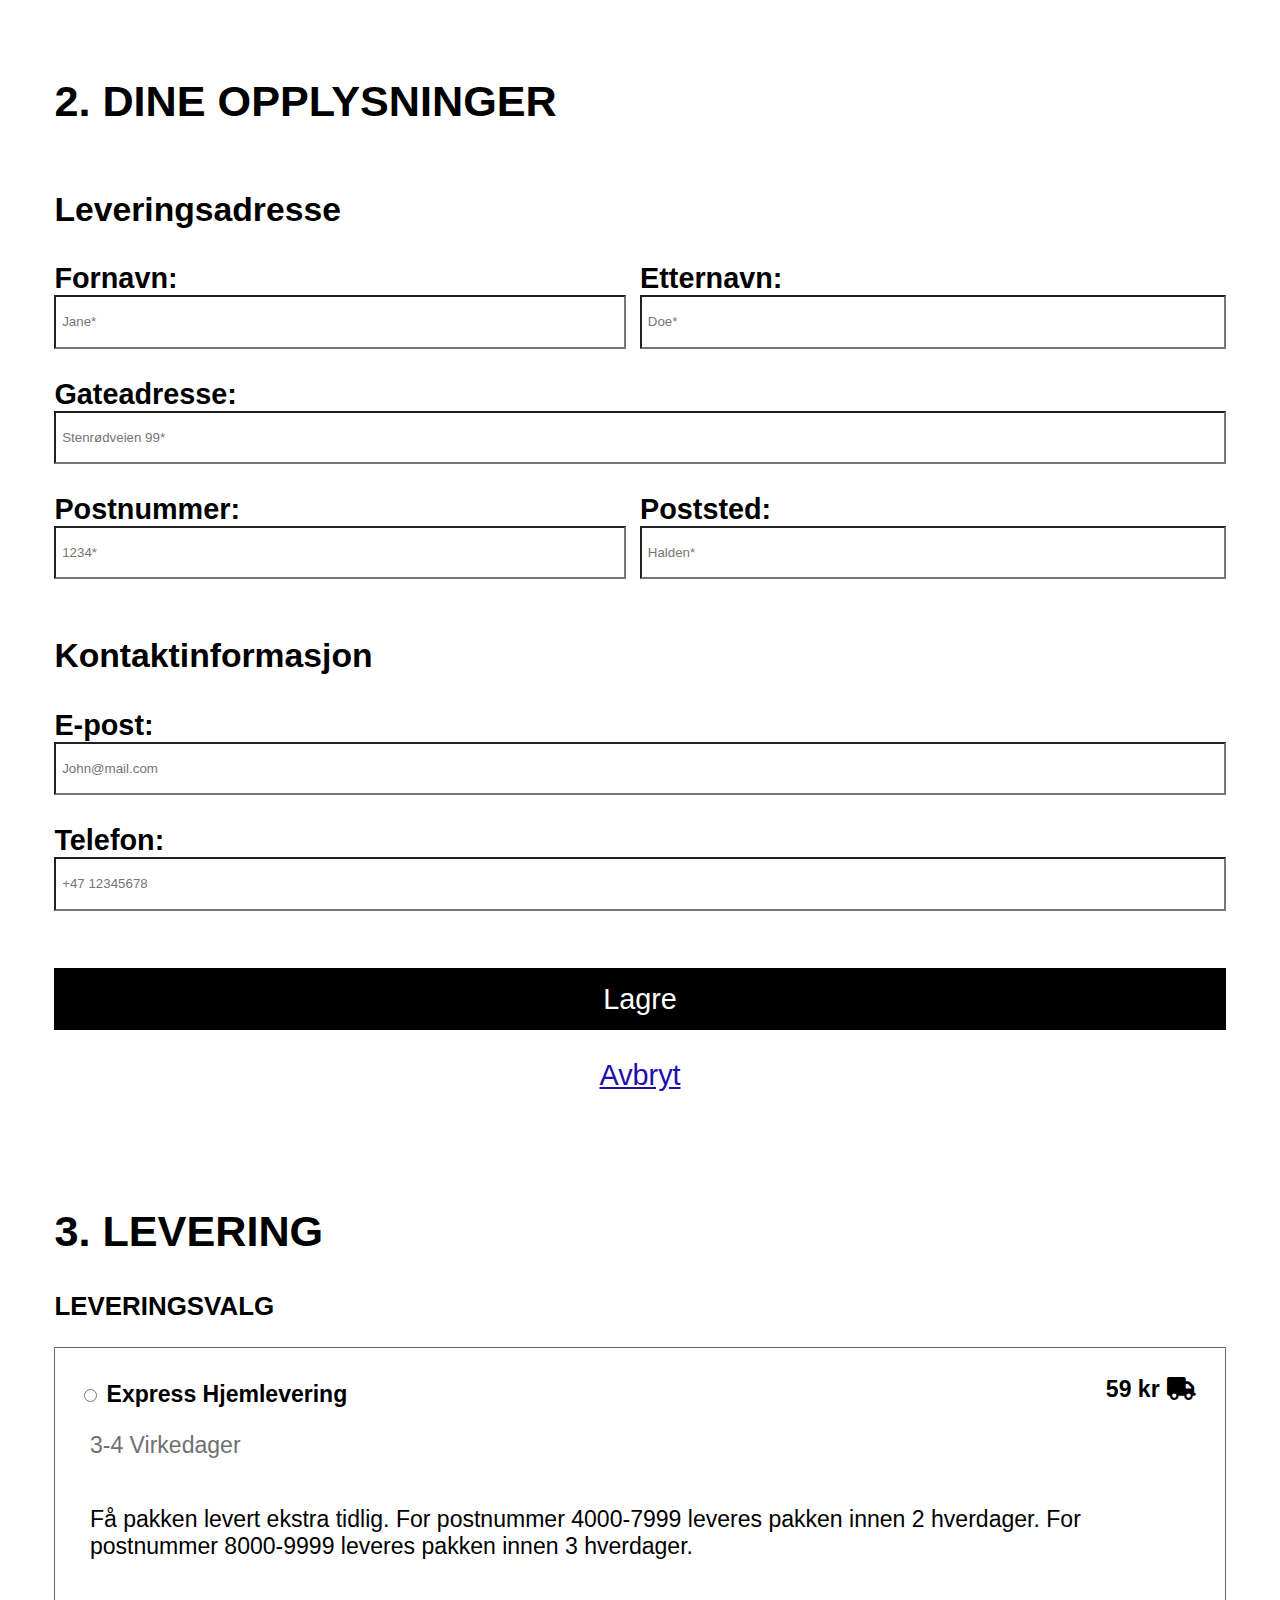
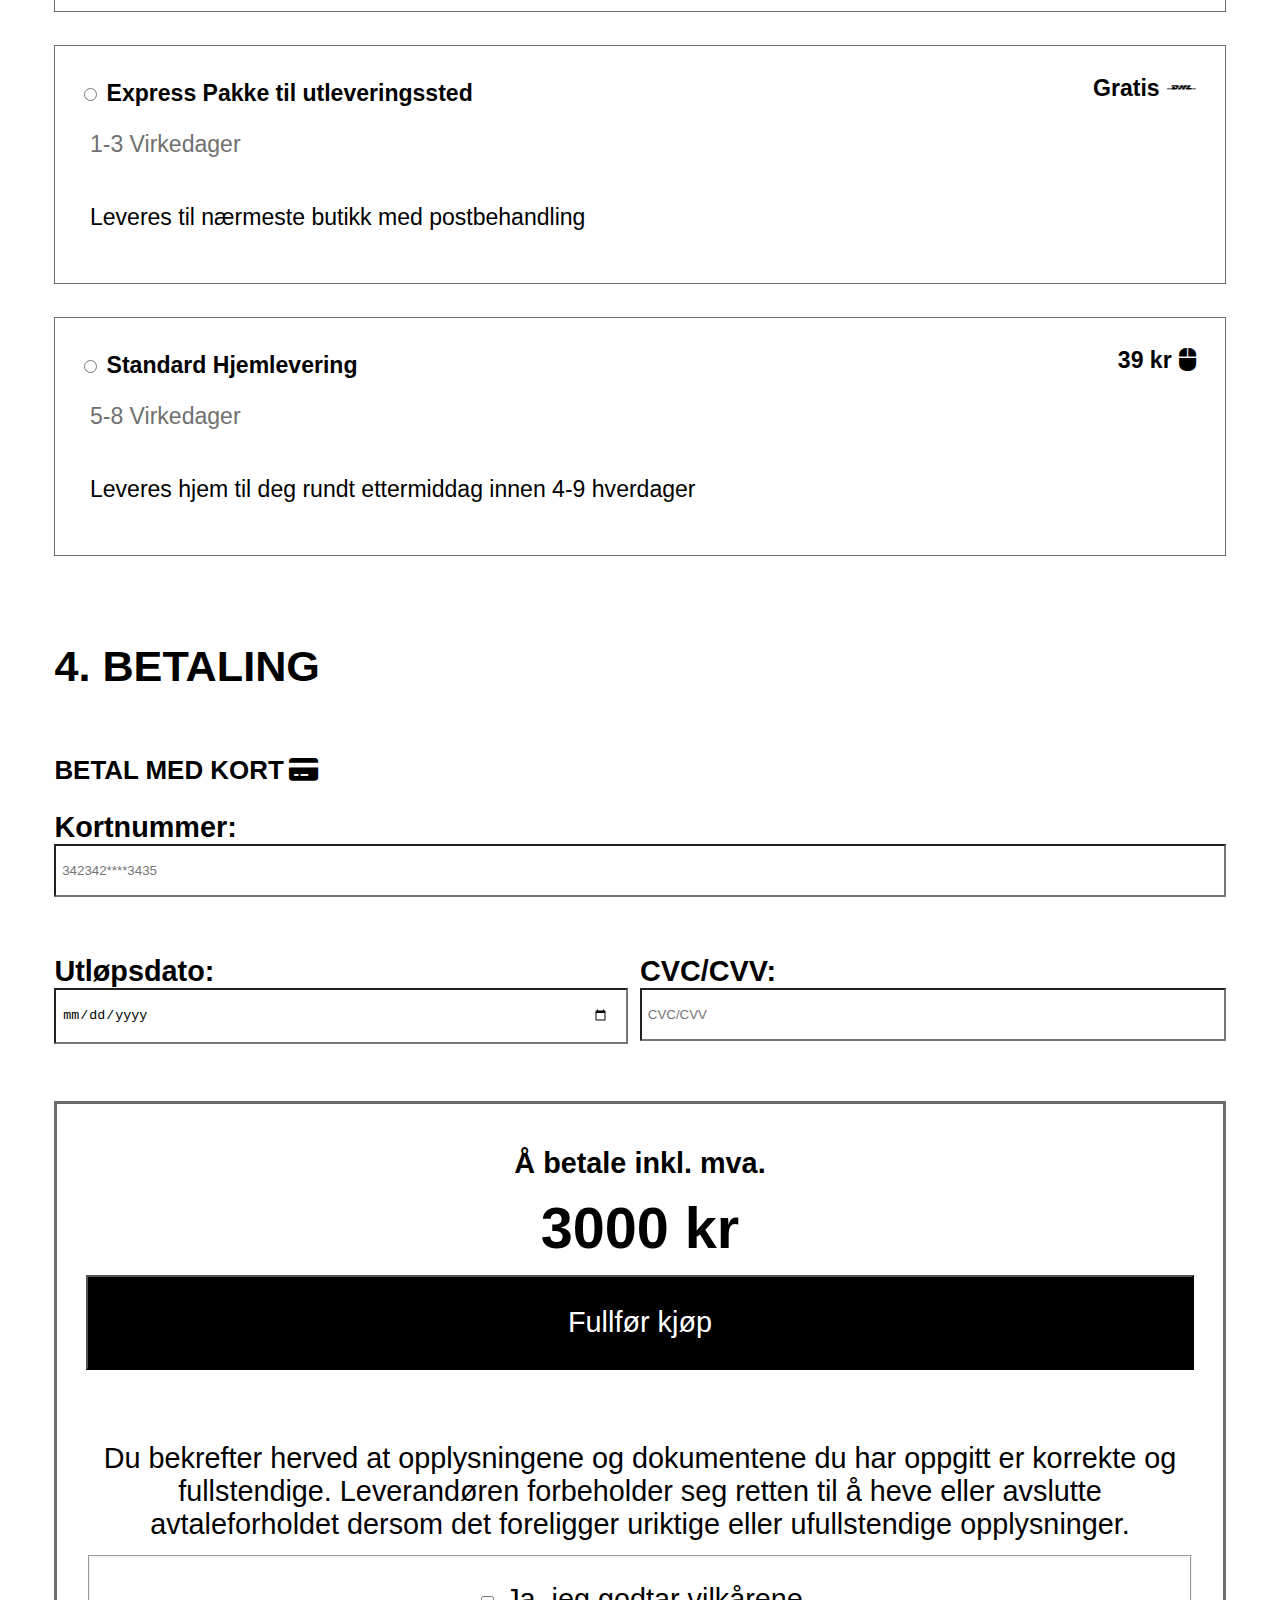
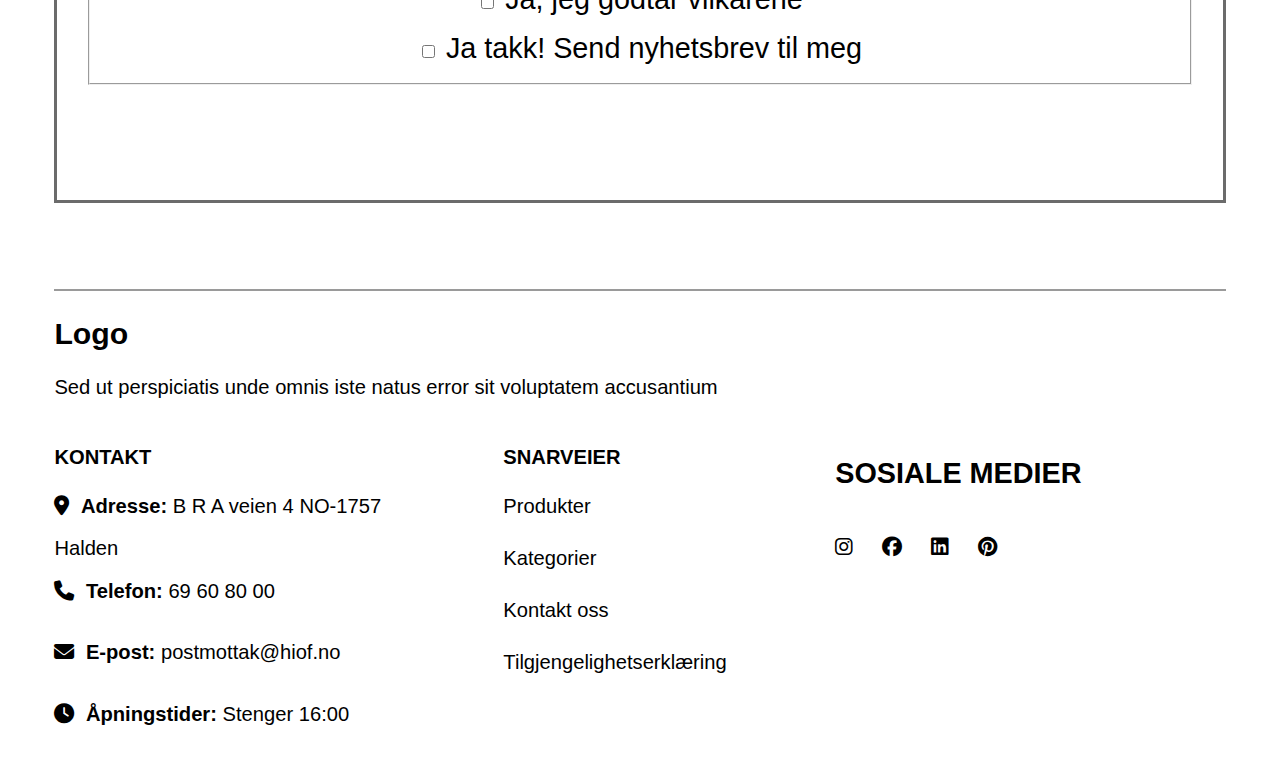
==== commit ad9a4171: "Krav A fremdrift" ====
--- a/checkout.html
+++ b/checkout.html
@@ -10,7 +10,7 @@
     <link href="ikoner/css/solid.css" rel="stylesheet">
     <link href="ikoner/css/regular.css" rel="stylesheet">
     <link rel="stylesheet" href="css/style.css">
-    <title>Checkout</title>
+    <title>Produktside for Webutvkling Eksamen</title>
 </head>
 <body>
     <div id="container">
@@ -20,12 +20,10 @@
                     <li><a tabindex="1" href="#shopbag">Hopp til hovedinnholdet</a></li>
                 </ul>
             </nav>
-            <form>
-                <label>
-                    <input type="search" placeholder="Søk etter noe fint">
-                    <i class="fa-solid fa-magnifying-glass magglass"></i>
-                </label>
-            </form>
+            <label>
+                <input type="search" placeholder="Søk etter noe fint">
+                <i class="fa-solid fa-magnifying-glass magglass"></i>
+            </label>
             <nav class="nav1">
                 <ul>
                     <li><a href="index.html">Hjem</a></li>
@@ -45,95 +43,89 @@
         </header>
 
         <main>
-            <a id="fortogh" href="index.html"><i class="fa-solid fa-arrow-left"></i>Fortsett og handle</a>
-            <h2 id="cart">Kasse</h2>
-            <section id="shopbag">
-                <h2>1. SHOPPINGBAGEN DIN</h2>
-                <article class="myitems">
-                    <a href="product.html"><img src="img/butterfly.jpg" alt="Sommerfugl som sitter oppå en gul blomst"> <!--Image by <a href="https://pixabay.com/users/anselmo7511-43046719/?utm_source=link-attribution&utm_medium=referral&utm_campaign=image&utm_content=9093549">Anselmo Rodrigues</a> from <a href="https://pixabay.com//?utm_source=link-attribution&utm_medium=referral&utm_campaign=image&utm_content=9093549">Pixabay</a>--></a>
-                    <section class="prodinfo">
-                        <h4><a href="product.html">Product name</a></h4>
-                        <p>2300 kr</p>
-                        <p>Farge: <span>Grønn</span></p>
-                    </section>
-                    <form method="post" action="#">
-                        <label for="size1" class="stor">Størrelse:</label>
-                        <select id="size1" name="size1">
-                            <option value="xs">XS</option> <!--https://stackoverflow.com/questions/9447134/default-text-which-wont-be-shown-in-drop-down-list-->
-                            <option value="s">S</option>
-                            <option value="m">M</option> <!--https://www.w3schools.com/tags/tag_select.asp-->
-                            <option value="l">L</option>
-                            <option value="xl">XL</option>
-                        </select>
-                        <label>
-                            Antall:
-                            <input class="amofproc" type="number" value="1" min="1" max="10" name="amount" required>
-                        </label>
-                    </form>
-                    <section class="prodicons">
+            <form method="post" action="#">
+                <a id="fortogh" href="index.html"><i class="fa-solid fa-arrow-left"></i>Fortsett og handle</a>
+                <h2 id="cart">Kasse</h2>
+                <section id="shopbag">
+                    <h2>1. SHOPPINGBAGEN DIN</h2>
+                    <article class="myitems">
+                        <a tabindex="-1" href="product.html"><img src="img/butterfly.jpg" alt="Sommerfugl som sitter oppå en gul blomst"> <!--Image by <a href="https://pixabay.com/users/anselmo7511-43046719/?utm_source=link-attribution&utm_medium=referral&utm_campaign=image&utm_content=9093549">Anselmo Rodrigues</a> from <a href="https://pixabay.com//?utm_source=link-attribution&utm_medium=referral&utm_campaign=image&utm_content=9093549">Pixabay</a>--></a>
+                        <section class="prodinfo">
+                            <h4><a href="product.html">Product name</a></h4>
+                            <p>2300 kr</p>
+                            <p>Farge: <span>Grønn</span></p>
+                        </section>
+                        <section class="size_and_amount">
+                            <h4 class="stor"><label for="size1">Størrelse:</label></h4>
+                            <select id="size1" name="size1">
+                                <option value="xs">XS</option> <!--https://stackoverflow.com/questions/9447134/default-text-which-wont-be-shown-in-drop-down-list-->
+                                <option value="s">S</option>
+                                <option value="m">M</option> <!--https://www.w3schools.com/tags/tag_select.asp-->
+                                <option value="l">L</option>
+                                <option value="xl">XL</option>
+                            </select>
+                            <label>
+                                Antall:
+                                <input class="amofproc" type="number" value="1" min="1" max="10" name="amount" required>
+                            </label>
+                        </section>
                         <i class="fa-solid fa-heart"></i>
                         <i class="fa-solid fa-trash"></i>
-                    </section>
-                </article>
-
-                <article class="myitems">
-                    <a href="product.html"><img src="img/butterfly.jpg" alt="Sommerfugl som sitter oppå en gul blomst"> <!--Image by <a href="https://pixabay.com/users/anselmo7511-43046719/?utm_source=link-attribution&utm_medium=referral&utm_campaign=image&utm_content=9093549">Anselmo Rodrigues</a> from <a href="https://pixabay.com//?utm_source=link-attribution&utm_medium=referral&utm_campaign=image&utm_content=9093549">Pixabay</a>--></a>
-                    <section class="prodinfo">
-                        <h4><a href="product.html">Product name</a></h4>
-                        <p>2300 kr</p>
-                        <p>Farge: <span>Grønn</span></p>
-                    </section>
-                    <form method="post" action="#">
-                        <label for="size2" class="stor">Størrelse:</label>
-                        <select id="size2" name="size2">
-                            <option value="xs">XS</option> <!--https://stackoverflow.com/questions/9447134/default-text-which-wont-be-shown-in-drop-down-list-->
-                            <option value="s">S</option>
-                            <option value="m">M</option> <!--https://www.w3schools.com/tags/tag_select.asp-->
-                            <option value="l">L</option>
-                            <option value="xl">XL</option>
-                        </select>
-                        <label>
-                            Antall:
-                            <input class="amofproc" type="number" value="1" min="1" max="10" name="amount" required>
-                        </label>
-                    </form>
-                    <section class="prodicons">
+                    </article>
+
+                    <article class="myitems">
+                        <a tabindex="-1" href="product.html"><img src="img/butterfly.jpg" alt="Sommerfugl som sitter oppå en gul blomst"> <!--Image by <a href="https://pixabay.com/users/anselmo7511-43046719/?utm_source=link-attribution&utm_medium=referral&utm_campaign=image&utm_content=9093549">Anselmo Rodrigues</a> from <a href="https://pixabay.com//?utm_source=link-attribution&utm_medium=referral&utm_campaign=image&utm_content=9093549">Pixabay</a>--></a>
+                        <section class="prodinfo">
+                            <h4><a href="product.html">Product name</a></h4>
+                            <p>2300 kr</p>
+                            <p>Farge: <span>Grønn</span></p>
+                        </section>
+                        <section class="size_and_amount">
+                            <h4 class="stor"><label for="size2">Størrelse:</label></h4>
+                            <select id="size2" name="size2">
+                                <option value="xs">XS</option> <!--https://stackoverflow.com/questions/9447134/default-text-which-wont-be-shown-in-drop-down-list-->
+                                <option value="s">S</option>
+                                <option value="m">M</option> <!--https://www.w3schools.com/tags/tag_select.asp-->
+                                <option value="l">L</option>
+                                <option value="xl">XL</option>
+                            </select>
+                            <label>
+                                Antall:
+                                <input class="amofproc" type="number" value="1" min="1" max="10" name="amount" required>
+                            </label>
+                        </section>
                         <i class="fa-solid fa-heart"></i>
                         <i class="fa-solid fa-trash"></i>
-                    </section>
-                </article>
-
-                <article class="myitems">
-                    <a href="product.html"><img src="img/butterfly.jpg" alt="Sommerfugl som sitter oppå en gul blomst"> <!--Image by <a href="https://pixabay.com/users/anselmo7511-43046719/?utm_source=link-attribution&utm_medium=referral&utm_campaign=image&utm_content=9093549">Anselmo Rodrigues</a> from <a href="https://pixabay.com//?utm_source=link-attribution&utm_medium=referral&utm_campaign=image&utm_content=9093549">Pixabay</a>--></a>
-                    <section class="prodinfo">
-                        <h4><a href="product.html">Product name</a></h4>
-                        <p>2300 kr</p>
-                        <p>Farge: <span>Grønn</span></p>
-                    </section>
-                    <form method="post" action="#">
-                        <label for="size3" class="stor">Størrelse:</label>
-                        <select id="size3" name="size3">
-                            <option value="xs">XS</option> <!--https://stackoverflow.com/questions/9447134/default-text-which-wont-be-shown-in-drop-down-list-->
-                            <option value="s">S</option>
-                            <option value="m">M</option> <!--https://www.w3schools.com/tags/tag_select.asp-->
-                            <option value="l">L</option>
-                            <option value="xl">XL</option>
-                        </select>
-                        <label>
-                            Antall:
-                            <input class="amofproc" type="number" value="1" min="1" max="10" name="amount" required>
-                        </label>
-                    </form>
-                    <section class="prodicons">
+                    </article>
+
+                    <article class="myitems">
+                        <a tabindex="-1" href="product.html"><img src="img/butterfly.jpg" alt="Sommerfugl som sitter oppå en gul blomst"> <!--Image by <a href="https://pixabay.com/users/anselmo7511-43046719/?utm_source=link-attribution&utm_medium=referral&utm_campaign=image&utm_content=9093549">Anselmo Rodrigues</a> from <a href="https://pixabay.com//?utm_source=link-attribution&utm_medium=referral&utm_campaign=image&utm_content=9093549">Pixabay</a>--></a>
+                        <section class="prodinfo">
+                            <h4><a href="product.html">Product name</a></h4>
+                            <p>2300 kr</p>
+                            <p>Farge: <span>Grønn</span></p>
+                        </section>
+                        <section class="size_and_amount">
+                            <h4 class="stor"><label for="size3">Størrelse:</label></h4>
+                            <select id="size3" name="size3">
+                                <option value="xs">XS</option> <!--https://stackoverflow.com/questions/9447134/default-text-which-wont-be-shown-in-drop-down-list-->
+                                <option value="s">S</option>
+                                <option value="m">M</option> <!--https://www.w3schools.com/tags/tag_select.asp-->
+                                <option value="l">L</option>
+                                <option value="xl">XL</option>
+                            </select>
+                            <label>
+                                Antall:
+                                <input class="amofproc" type="number" value="1" min="1" max="10" name="amount" required>
+                            </label>
+                        </section>
                         <i class="fa-solid fa-heart"></i>
                         <i class="fa-solid fa-trash"></i>
-                    </section>
-                </article>
-            </section>
-            <section id="userdata">
-                <h2>2. DINE OPPLYSNINGER</h2>
-                <h3>Leveringsadresse</h3>
-                <form id="custinfo" method="post" action="#">
+                    </article>
+                </section>
+                <section id="userdata">
+                    <h2>2. DINE OPPLYSNINGER</h2>
+                    <h3 id="lever">Leveringsadresse</h3>
                     <label id="fr">
                         Fornavn:
                         <input type="text" pattern="[A-Za-zæøåÆØÅ ]{2,}" placeholder="Jane*" minlength="3" maxlength="30" name="fname" required>
@@ -154,7 +146,7 @@
                         Poststed:
                         <input type="text" pattern="[A-Za-zæøåÆØÅ ]{2,}" placeholder="Halden*" minlength="2" maxlength="50" name="postarea" required>
                     </label>
-                    <h3>Kontaktinformasjon</h3>
+                    <h3 id="kontaktinfo">Kontaktinformasjon</h3>
                     <label id="ep">
                         E-post:
                         <input type="email" pattern="[a-z0-9._%+\-]+@[a-z0-9.\-]+\.[a-z]{2,}$" placeholder="John@mail.com" minlength="10" maxlength="50" name="email" required>
@@ -163,49 +155,51 @@
                         Telefon:
                         <input type="tel" pattern="[0-9]{8,12}" placeholder="+47 12345678" minlength="8" maxlength="16" name="phonenumber" required>
                     </label>
-                </form>
                     <p id="lag">Lagre</p>
                     <a href="#"><p>Avbryt</p></a>
-            </section>
-            <section id="deli">
-                <h2>3. LEVERING</h2>
-                <h3>LEVERINGSVALG</h3>
-                <form method="post" action="#">
+                </section>
+                <section id="deli">
+                    <h2>3. LEVERING</h2>
+                    <h3>LEVERINGSVALG</h3>
                     <section class="rad">
-                        <label>
-                            <input type="radio" name="levering" value="Hjem" required> 
-                            Express Hjemlevering
-                        </label>
+                        <h4>
+                            <label>
+                                <input type="radio" name="levering" value="Hjem" required> 
+                                Express Hjemlevering
+                            </label>
+                        </h4>
                         <p class="daylivery">3-4 Virkedager</p>
                         <p class="price">59 kr<i class="fa-solid fa-truck"></i></p>
                         <p class="desc">Få pakken levert ekstra tidlig. For postnummer 4000-7999 leveres pakken innen 2 hverdager. For postnummer 8000-9999 leveres pakken innen 3 hverdager.</p>
                     </section>
                     <br>
                     <section class="rad">
-                        <label>
-                            <input type="radio" name="levering" value="Utlevering" required>
-                            Express Pakke til utleveringssted
-                        </label>
+                        <h4>
+                            <label>
+                                <input type="radio" name="levering" value="Utlevering" required>
+                                Express Pakke til utleveringssted
+                            </label>
+                        </h4>
                         <p class="daylivery">1-3 Virkedager</p>
                         <p class="price">Gratis<i class="fa-brands fa-dhl"></i></p>
                         <p class="desc">Leveres til nærmeste butikk med postbehandling</p>
                     </section>
                     <br>
                     <section class="rad">
-                        <label>
-                            <input type="radio" name="levering" value="Standard" required> 
-                            Standard Hjemlevering
-                        </label>
+                        <h4>
+                            <label>
+                                <input type="radio" name="levering" value="Standard" required> 
+                                Standard Hjemlevering
+                            </label>
+                        </h4>
                         <p class="daylivery">5-8 Virkedager</p>
                         <p class="price">39 kr<i class="fa-solid fa-computer-mouse"></i></p>
                         <p class="desc">Leveres hjem til deg rundt ettermiddag innen 4-9 hverdager</p>
                     </section>
-                </form>
-            </section>
-            <section id="payment">
-                <h2>4. BETALING</h2>
-                <h3>BETAL MED KORT<i class="fa-solid fa-credit-card"></i></h3>
-                <form id="betalingsform" method="post" action="#">
+                </section>
+                <section id="payment">
+                    <h2>4. BETALING</h2>
+                    <h3>BETAL MED KORT<i class="fa-solid fa-credit-card"></i></h3>
                     <label class="kortbetalinglabel" id="betal1">
                         Kortnummer:
                         <input class="kortbetalinginput" type="text" pattern="[0-9]{12,20}" placeholder="342342****3435" minlength="12" maxlength="20" name="cardnumber" required>
@@ -218,26 +212,24 @@
                         CVC/CVV:
                         <input class="kortbetalinginput" type="text" pattern="[0-9]{3,6}" placeholder="CVC/CVV" minlength="3" maxlength="6" name="cvc" required>
                     </label>
-                </form>
-                <section id="fullforbet">
-                    <h4>Å betale inkl. mva.</h4>
-                    <p id="totpris">3000 kr</p>
-                    <h3 id="kjop">Fullfør kjøp</h3>
-                    <p>Du bekrefter herved at opplysningene og dokumentene du har
-                        oppgitt er korrekte og fullstendige. Leverandøren forbeholder seg
-                        retten til å heve eller avslutte avtaleforholdet dersom det foreligger
-                        uriktige eller ufullstendige opplysninger.</p>
-                    <form id="vilkorboks">
+                    <section id="fullforbet">
+                        <h4>Å betale inkl. mva.</h4>
+                        <p id="totpris">3000 kr</p>
+                        <input id="kjop" type="submit" value="Fullfør kjøp">
+                        <p>Du bekrefter herved at opplysningene og dokumentene du har
+                            oppgitt er korrekte og fullstendige. Leverandøren forbeholder seg
+                            retten til å heve eller avslutte avtaleforholdet dersom det foreligger
+                            uriktige eller ufullstendige opplysninger.</p>
                         <fieldset> <!--Underlagt fieldset for å assosiere checkboxes-->
-                        <input class="bkrbox" type="checkbox" id="vilkår" name="bekreftelse" value="bekreftelse" required> 
-                        <label for="vilkår">Ja, jeg godtar vilkårene</label>
-                        <br>
-                        <input class="bkrbox" type="checkbox" id="nyhetsbrev" name="bekreftelse" value="bekreftelse" required>
-                        <label for="nyhetsbrev">Ja takk! Send nyhetsbrev til meg</label>
+                            <input class="bkrbox" type="checkbox" id="vilkår" name="bekreftelse" value="bekreftelse" required> 
+                            <label for="vilkår">Ja, jeg godtar vilkårene</label>
+                            <br>
+                            <input class="bkrbox" type="checkbox" id="nyhetsbrev" name="bekreftelse" value="bekreftelse">
+                            <label for="nyhetsbrev">Ja takk! Send nyhetsbrev til meg</label>
                         </fieldset>
-                    </form>
-                </section>
-            </section>
+                    </section>
+                </section>
+            </form>
         </main>
 
         <footer id="contact_information">
@@ -260,7 +252,7 @@
                     <li><a href="#">Produkter</a></li>
                     <li><a href="#">Kategorier</a></li>
                     <li><a href="#">Kontakt oss</a></li>
-                    <li><a href="https://hiof-my.sharepoint.com/:x:/g/personal/danielpk_hiof_no/EQgp2exlw7JMmf4SCXgXJ5gBF4OPOUM6o4IUt2bwUR2Wcw?e=LAemmA">Tilgjengelighetserklæring</a></li>
+                    <li><a href="https://hiof-my.sharepoint.com/:x:/r/personal/danielpk_hiof_no/Documents/Mal%20%E2%80%93%C2%A0WCAG-sjekkliste%20for%20utfylling%20av%20tilgjengelighetserkl%C3%A6ring%20for%20nettl%C3%B8sning%2024.01.2024.xlsx?d=wecd92908c3654cb299fe120978172798&csf=1&web=1&e=VETAML">Tilgjengelighetserklæring</a></li>
                 </ul>
             </section>
             <section id="sosiale_medier">
--- a/css/style.css
+++ b/css/style.css
@@ -39,7 +39,7 @@
             position: absolute;
             font-size: 10px;
             right: 5%;
-            bottom: 15%;
+            bottom: 25%;
         }
     
     }
@@ -748,14 +748,23 @@
     }
 
     .stor {
-        width: fit-content;
         display: inline-block;
         font-size: 0.8rem;
-        margin-left: 0;
+        font-weight: 500;
+    }
+
+    .size_and_amount {
+
+        #size1, #size2, #size3 {
+            margin-right: 1rem;
+        }
+
+        #size1, #size2, #size3, .amofproc {
+            border-width: 2px;
+        }
     }
 
     label {
-        margin-left: 1rem;
         font-size: 0.8rem;
     }
 
@@ -764,7 +773,7 @@
     }
 
     i {
-        margin-top: 1rem;
+        margin-top: 2.5rem;
         margin-bottom: 3rem;
         margin-right: 1rem;
     }
@@ -823,6 +832,11 @@
     h3 {
         font-size: 0.9rem;
     }
+
+    h4 {
+        margin-top: 0;
+        margin-bottom: 0;
+    }
     
     input {
         width: auto;
@@ -895,6 +909,10 @@
         border-style: solid;
         padding: 1rem;
         padding-bottom: 4rem;
+
+        fieldset {
+            text-align: center;
+        }
     }
 
     #totpris {
@@ -911,14 +929,17 @@
         background-color: black;
         margin: 0 auto;
         margin-bottom: 2rem;
+        font-size: 1rem;
+    }
+
+    #kjop:hover {
+        opacity: 0.5;
+        text-decoration: underline;
+        color: rgb(186, 243, 88);
     }
 
     .bkrbox {
         margin-top: 1rem;
-    }
-
-    #vilkorboks {
-        text-align: center;
     }
 }
 
@@ -1034,10 +1055,6 @@
         font-size: 1rem;
     }
 
-    .prodicons {
-        margin-top: 2rem;
-    }
-
     #betalingsform {
         margin-bottom: 1.5rem;
     }
@@ -1615,17 +1632,13 @@
         }
     }
 
-    #ligprod {
-        margin-top: 2rem;
-    }
-
     #shopbag {
 
         .myitems {
             display: grid;
             grid-template-columns: 1fr 1fr 1fr 1fr;
             grid-template-rows: 1fr 1fr;
-            margin-bottom: 3rem;
+            position: relative;
 
             .fa-heart:hover {
                 color: rgb(192, 51, 51);
@@ -1635,6 +1648,8 @@
 
             img {
                 width: 100%;
+                height: 70%;
+                margin-top: 1.2rem;
             }
 
             a, p {
@@ -1642,7 +1657,6 @@
                 margin-bottom: 0;
                 margin-left: 1rem;
                 margin-right: 0;
-                font-size: 0.8rem;
             }
 
             .stor {
@@ -1664,7 +1678,7 @@
                 grid-row-end: 2;
             }
 
-            form {
+            .size_and_amount {
                 margin-top: 1rem;
                 grid-column-start: 2;
                 grid-column-end: 4;
@@ -1672,103 +1686,115 @@
                 grid-row-end: 3;
             }
 
-            .prodicons {
-                display: flex;
-                flex-direction: column;
-                margin-top: 1rem;
+            .fa-heart {
                 grid-column-start: 4;
                 grid-column-end: 5;
                 grid-row-start: 1;
                 grid-row-end: 2;
-
-                i {
-                    margin: 0;
-                    margin-bottom: 1rem;
-                    width: 100%;
-                }
+            }
+
+            .fa-trash {
+                position: absolute;
+                top: 30%;
+                left: 0.5%;
+                grid-column-start: 4;
+                grid-column-end: 5;
+                grid-row-start: 1;
+                grid-row-end: 2;
             }
         }
     }
 
     #userdata {
-
-        #lag {
+        display: grid;
+        grid-template-columns: 1fr 1fr;
+        grid-template-rows: auto;
+
+        h2 {
+            grid-column-start: 1;
+            grid-column-end: 3;
+            grid-row-start: 1;
+            grid-row-end: 2;
+        }
+
+        #lever {
+            grid-column-start: 1;
+            grid-column-end: 3;
+            grid-row-start: 2;
+            grid-row-end: 3;
+        }
+
+        #fr {
+            grid-column-start: 1;
+            grid-column-end: 2;
+            grid-row-start: 3;
+            grid-row-end: 4;
+            margin-right: 0.5rem;
+        }
+
+        #er {
+            grid-column-start: 2;
+            grid-column-end: 3;
+            grid-row-start: 3;
+            grid-row-end: 4;
+        }
+
+        #ga {
             grid-column-start: 1;
             grid-column-end: 3;
             grid-row-start: 4;
             grid-row-end: 5;
         }
 
-        a {
-            grid-column-start: 1;
-            grid-column-end: 3;
+        #pn {
+            grid-column-start: 1;
+            grid-column-end: 2;
             grid-row-start: 5;
             grid-row-end: 6;
-        }
-
-        #custinfo {
-            display: grid;
-            grid-template-columns: 1fr 1fr;
-            grid-template-rows: auto;
-
-            #fr {
-                grid-column-start: 1;
-                grid-column-end: 2;
-                grid-row-start: 1;
-                grid-row-end: 2;
-                margin-right: 0.5rem;
-            }
-
-            #er {
-                grid-column-start: 2;
-                grid-column-end: 3;
-                grid-row-start: 1;
-                grid-row-end: 2;
-            }
-
-            #ga {
-                grid-column-start: 1;
-                grid-column-end: 3;
-                grid-row-start: 2;
-                grid-row-end: 3;
-            }
-
-            #pn {
-                grid-column-start: 1;
-                grid-column-end: 2;
-                grid-row-start: 3;
-                grid-row-end: 4;
-                margin-right: 0.5rem;
-            }
-
-            #ps {
-                grid-column-start: 2;
-                grid-column-end: 3;
-                grid-row-start: 3;
-                grid-row-end: 4;
-            }
-
-            h3 {
-                grid-column-start: 1;
-                grid-column-end: 3;
-                grid-row-start: 4;
-                grid-row-end: 5;
-            }
-
-            #ep {
-                grid-column-start: 1;
-                grid-column-end: 3;
-                grid-row-start: 5;
-                grid-row-end: 6;
-            }
-
-            #tl {
-                grid-column-start: 1;
-                grid-column-end: 3;
-                grid-row-start: 6;
-                grid-row-end: 7;
-            }
-        }
+            margin-right: 0.5rem;
+        }
+
+        #ps {
+            grid-column-start: 2;
+            grid-column-end: 3;
+            grid-row-start: 5;
+            grid-row-end: 6;
+        }
+
+        #kontaktinfo {
+            grid-column-start: 1;
+            grid-column-end: 3;
+            grid-row-start: 6;
+            grid-row-end: 7;
+        }
+
+        #ep {
+            grid-column-start: 1;
+            grid-column-end: 3;
+            grid-row-start: 7;
+            grid-row-end: 8;
+        }
+
+        #tl {
+            grid-column-start: 1;
+            grid-column-end: 3;
+            grid-row-start: 8;
+            grid-row-end: 9;
+        }
+
+        #lag {
+            grid-column-start: 1;
+            grid-column-end: 3;
+            grid-row-start: 9;
+            grid-row-end: 10;
+        }
+
+        a {
+            grid-column-start: 1;
+            grid-column-end: 3;
+            grid-row-start: 10;
+            grid-row-end: 11;
+        }        
     }
 
     #deli {
@@ -1778,7 +1804,7 @@
             grid-template-columns: 1fr 1fr 1fr;
             grid-template-rows: auto;
 
-            label {
+            h4 {
                 grid-column-start: 1;
                 grid-column-end: 3;
                 grid-row-start: 1;
@@ -1812,36 +1838,53 @@
     }
 
     #payment {
-
-        #betalingsform {
-            display: grid;
-            grid-template-columns: 1fr 1fr;
-            grid-template-rows: auto;
-
-            #betal1 {
-                grid-column-start: 1;
-                grid-column-end: 3;
-                grid-row-start: 1;
-                grid-row-end: 2;
-                margin-bottom: 0;
-                width: 100%;
-            }
-
-            #betal2 {
-                grid-column-start: 1;
-                grid-column-end: 2;
-                grid-row-start: 2;
-                grid-row-end: 3;
-                width: 98%;
-            }
-
-            #betal3 {
-                grid-column-start: 2;
-                grid-column-end: 3;
-                grid-row-start: 2;
-                grid-row-end: 3;
-                width: 100%;
-            }
+        display: grid;
+        grid-template-columns: 1fr 1fr;
+        grid-template-rows: auto;
+
+        h2 {
+            grid-column-start: 1;
+            grid-column-end: 3;
+            grid-row-start: 1;
+            grid-row-end: 2;
+        }
+
+        h3 {
+            grid-column-start: 1;
+            grid-column-end: 3;
+            grid-row-start: 2;
+            grid-row-end: 3;
+        }
+
+        #betal1 {
+            grid-column-start: 1;
+            grid-column-end: 3;
+            grid-row-start: 3;
+            grid-row-end: 4;
+            width: 100%;
+        }
+
+        #betal2 {
+            grid-column-start: 1;
+            grid-column-end: 2;
+            grid-row-start: 4;
+            grid-row-end: 5;
+            width: 98%;
+        }
+
+        #betal3 {
+            grid-column-start: 2;
+            grid-column-end: 3;
+            grid-row-start: 4;
+            grid-row-end: 5;
+            width: 100%;
+        }
+
+        #fullforbet {
+            grid-column-start: 1;
+            grid-column-end: 3;
+            grid-row-start: 5;
+            grid-row-end: 6;
         }
     }
 
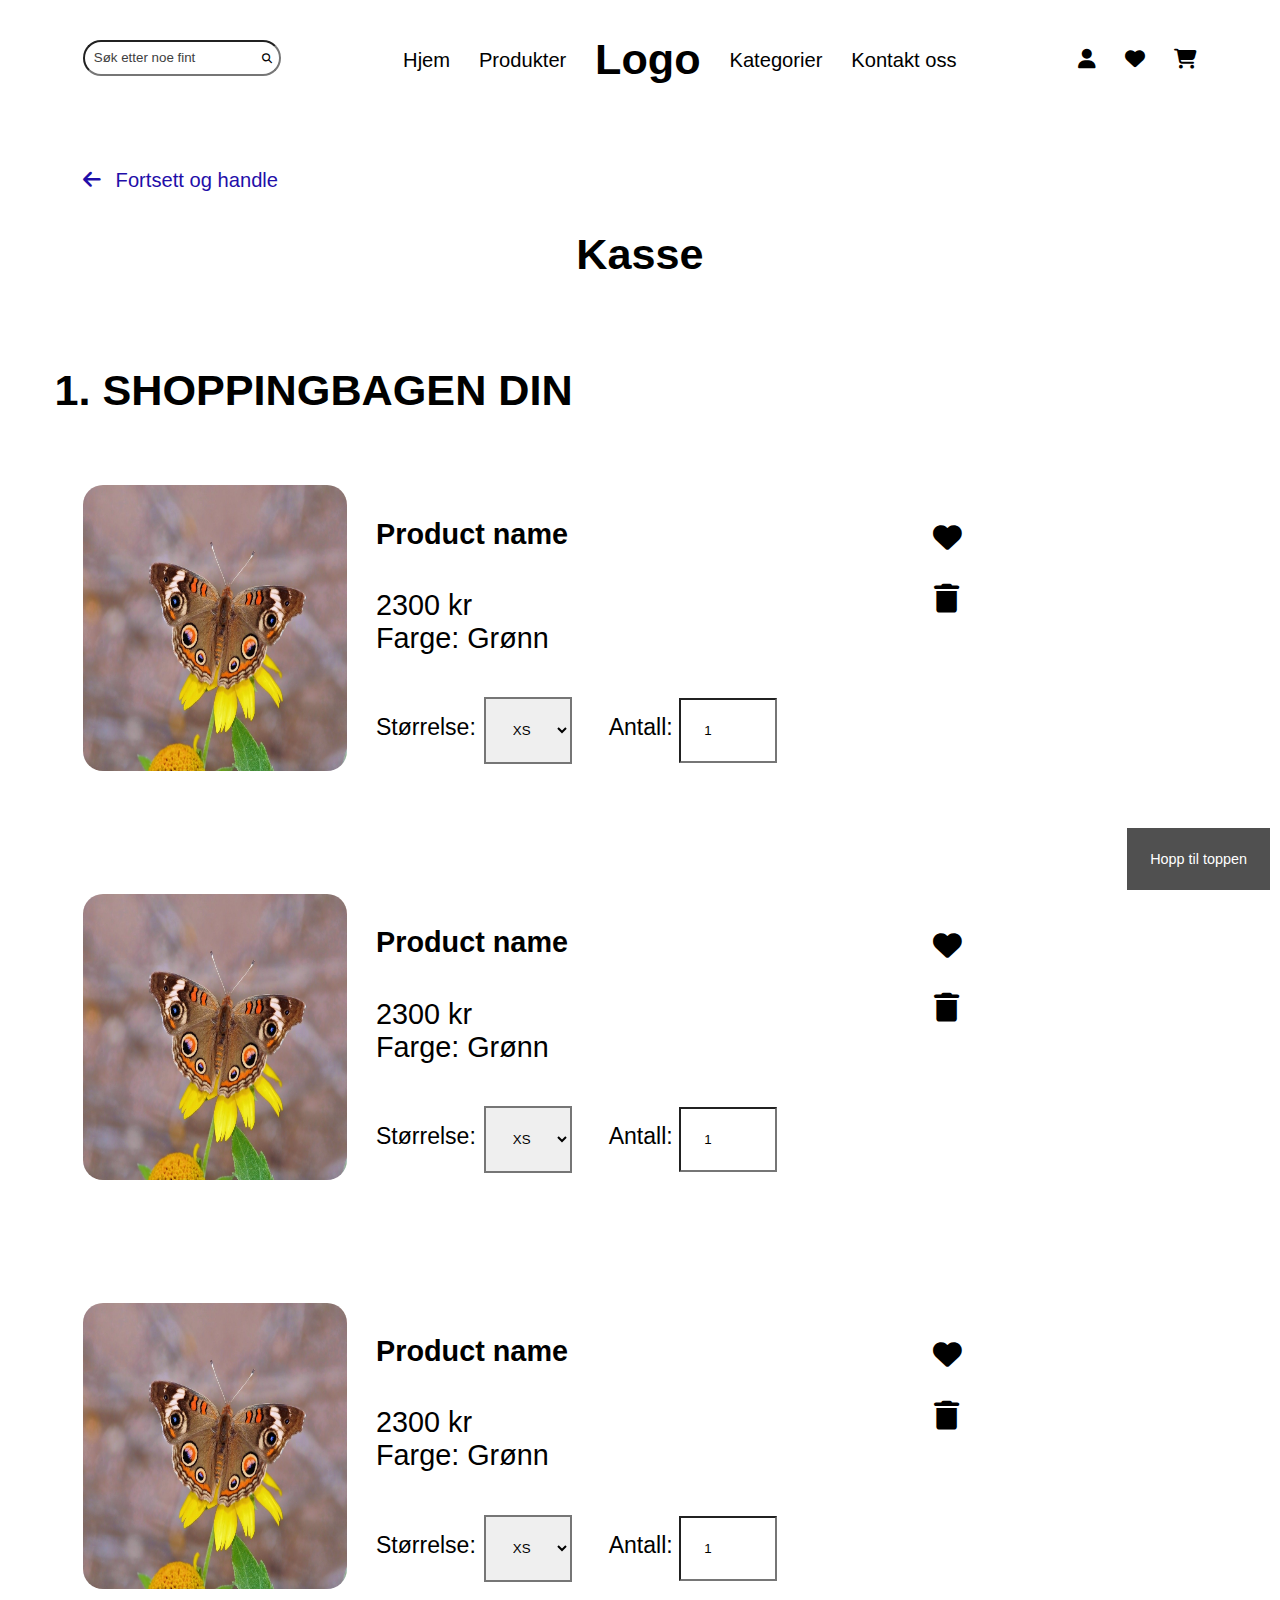
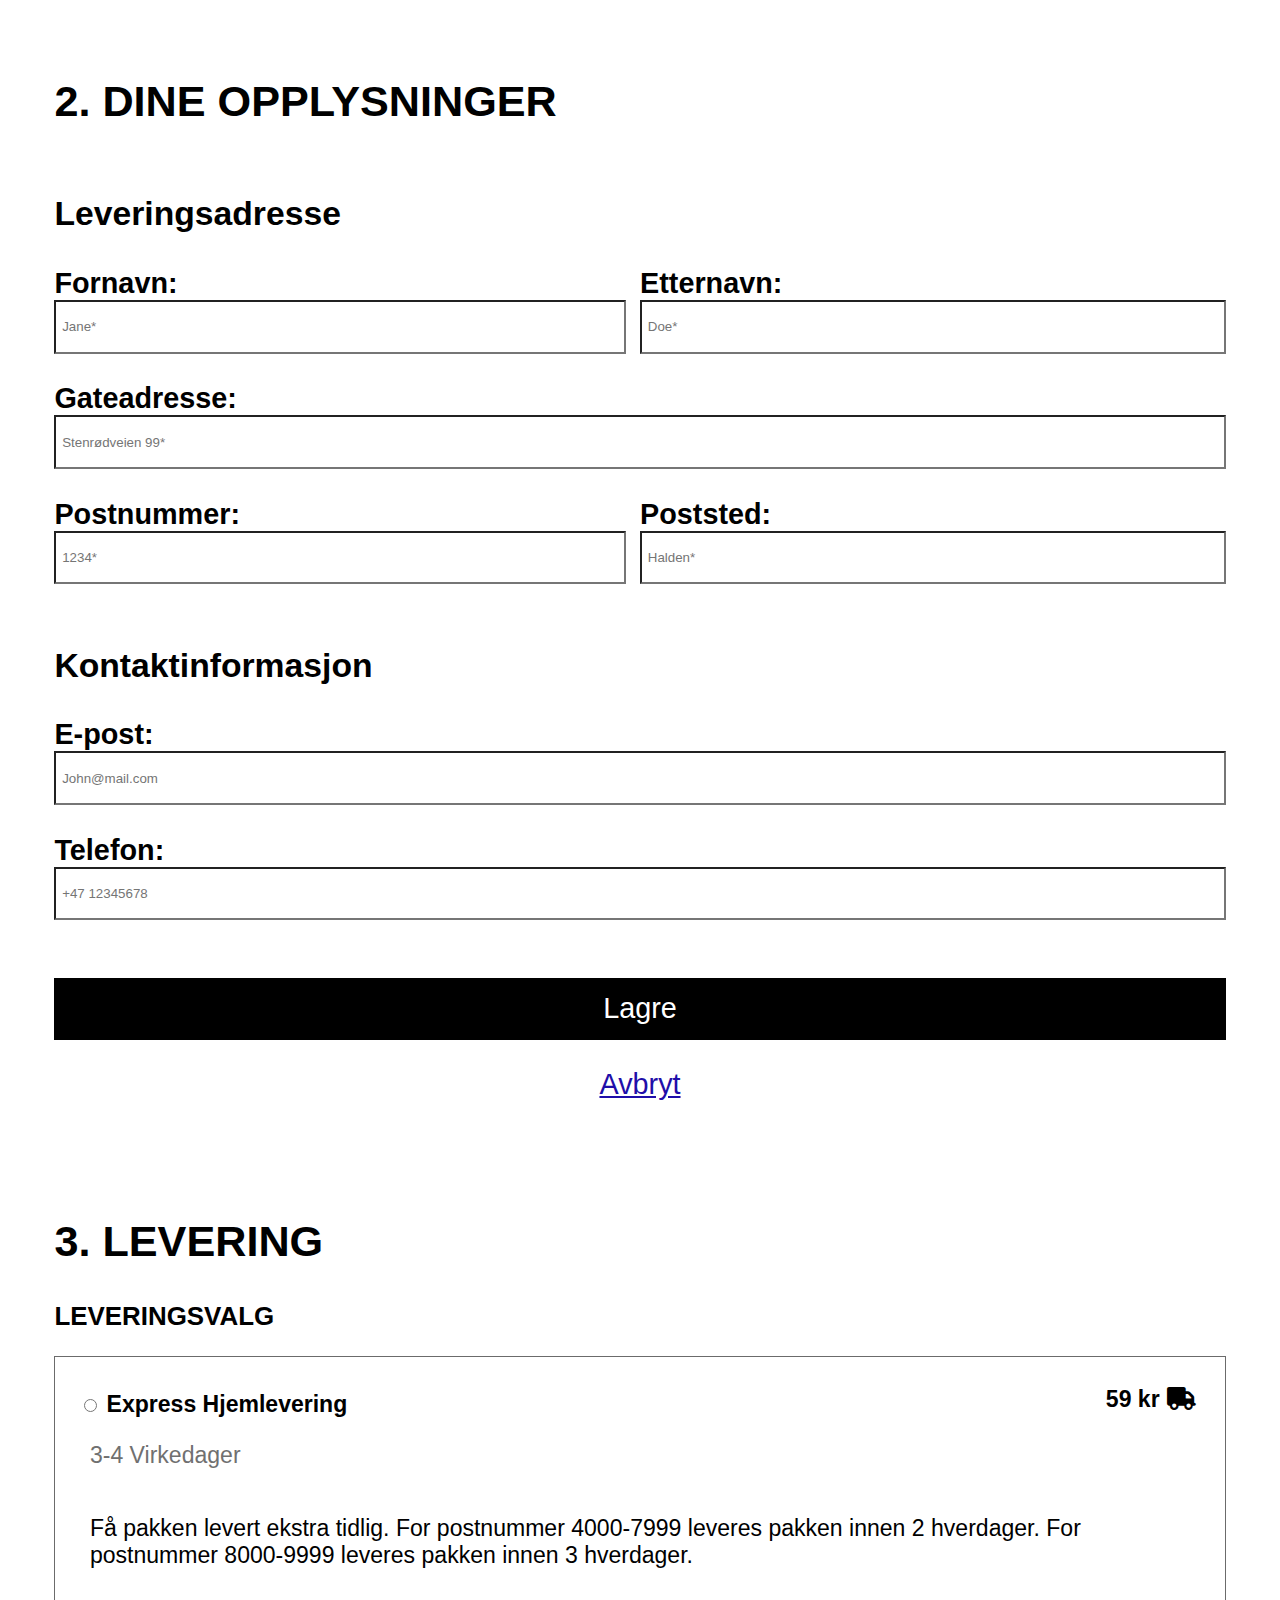
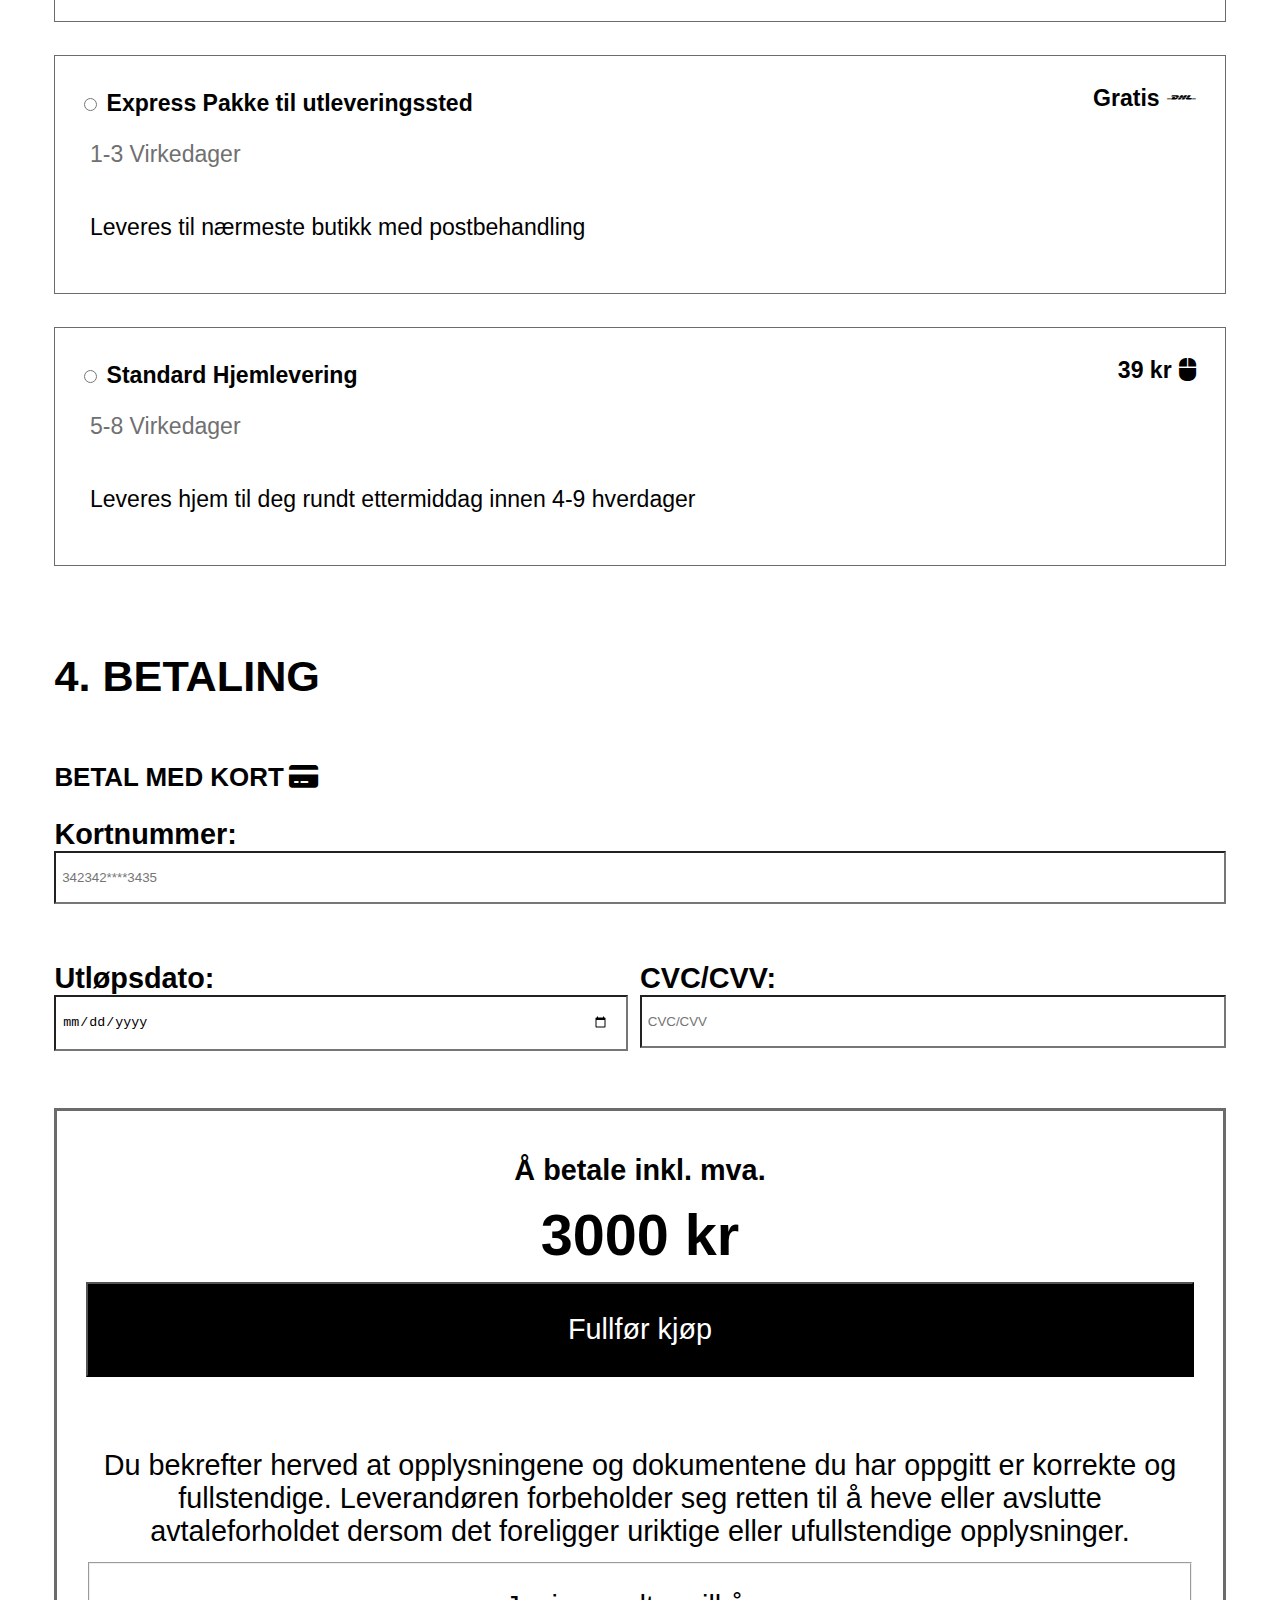
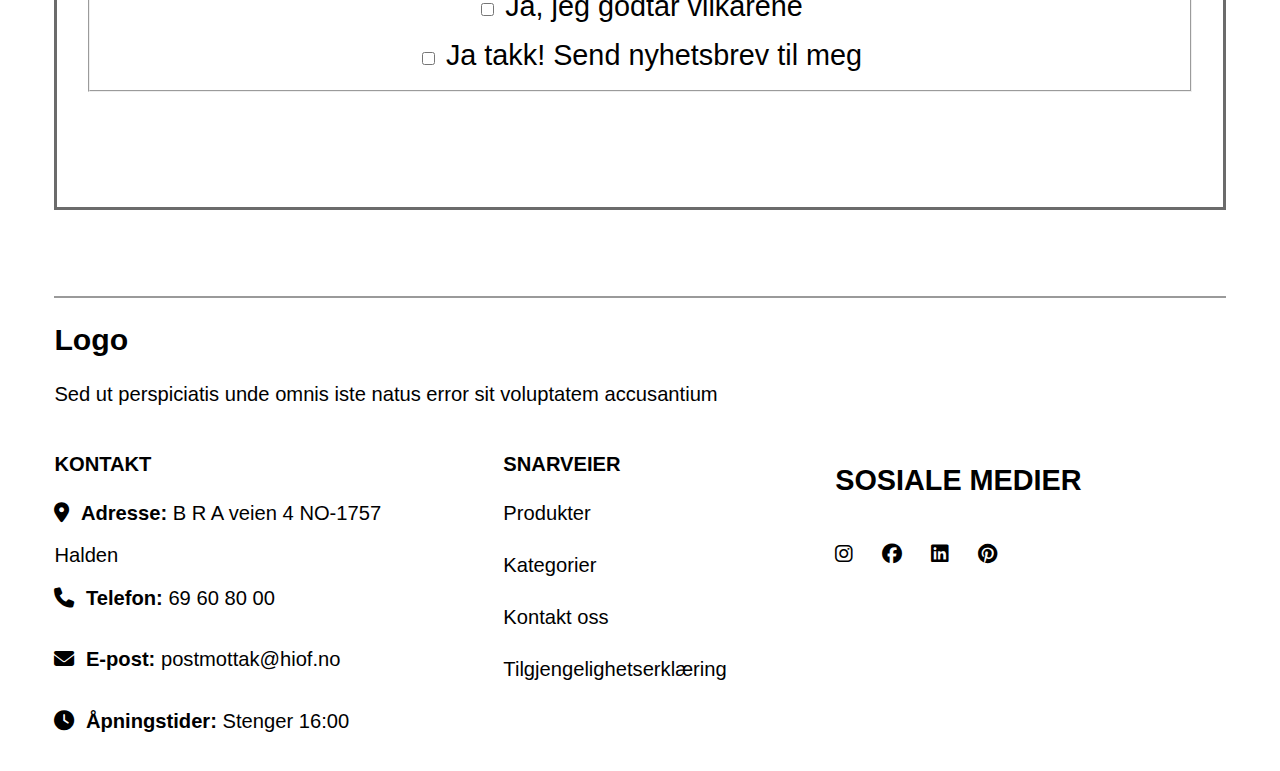
==== commit 44589f06: "Fremdrift Krav A" ====
--- a/checkout.html
+++ b/checkout.html
@@ -235,7 +235,7 @@
         <footer id="contact_information">
             <section id="logo_og_ingress">
                 <h2>Logo</h2>
-                <p>Sed ut perspiciatis unde omnis iste natus error sit voluptatem accusantium</p>
+                <p lang="zxx">Sed ut perspiciatis unde omnis iste natus error sit voluptatem accusantium</p>
             </section>
             <section id="kontakt">
                 <h4>KONTAKT</h4>
@@ -252,7 +252,7 @@
                     <li><a href="#">Produkter</a></li>
                     <li><a href="#">Kategorier</a></li>
                     <li><a href="#">Kontakt oss</a></li>
-                    <li><a href="https://hiof-my.sharepoint.com/:x:/r/personal/danielpk_hiof_no/Documents/Mal%20%E2%80%93%C2%A0WCAG-sjekkliste%20for%20utfylling%20av%20tilgjengelighetserkl%C3%A6ring%20for%20nettl%C3%B8sning%2024.01.2024.xlsx?d=wecd92908c3654cb299fe120978172798&csf=1&web=1&e=VETAML">Tilgjengelighetserklæring</a></li>
+                    <li><a href="https://hiof-my.sharepoint.com/:x:/g/personal/danielpk_hiof_no/EQgp2exlw7JMmf4SCXgXJ5gBF4OPOUM6o4IUt2bwUR2Wcw">Tilgjengelighetserklæring</a></li>
                 </ul>
             </section>
             <section id="sosiale_medier">
--- a/css/style.css
+++ b/css/style.css
@@ -28,7 +28,6 @@
             display: inline-block;
             padding-left: 0.5rem;
             padding: 0.3rem;
-            margin-top: 0.5rem;
         }
 
         ::placeholder {
@@ -39,7 +38,7 @@
             position: absolute;
             font-size: 10px;
             right: 5%;
-            bottom: 25%;
+            bottom: 33%;
         }
     
     }
@@ -163,24 +162,79 @@
 }
 
 #product_grid {
+    display: grid;
     grid-template-columns: 1fr;
     grid-template-rows: auto;
-    margin-left: 1rem;
 
     article {
         width: 95%;
+        position: relative;
+        margin-left: 0.5rem;
     
         .producthead, .review {
             max-width: 93%;
         }
 
         img {
-            width: 100%;
+            width: 200%;
             border-radius: 20px;
         }
 
-        p  {
-            margin-top: 0;
+        h4 {
+            margin-top: 0.5rem;
+        }
+
+        .fa-heart {
+            position: absolute;
+            top: 5%;
+            right: 8%;
+            font-size: 20px;
+            color: rgb(255, 255, 255);
+        }
+
+        .fa-heart:hover {
+            color: rgb(192, 51, 51);
+            transform: scale(1.5); /*https://www.shecodes.io/athena/3020-how-to-use-hover-to-expand-a-button-in-css*/
+        }
+    }
+}
+
+.productsingrid {
+    display: grid;
+    grid-template-columns: 1fr 1fr;
+    grid-template-rows: auto;
+    margin-bottom: 1rem;
+
+    img {
+        grid-column-start: 1;
+        grid-column-end: 3;
+        grid-row-start: 1;
+        grid-row-end: 3;
+    }
+
+    h4 {
+        grid-column-start: 1;
+        grid-column-end: 3;
+        grid-row-start: 3;
+        grid-row-end: 4;
+        margin-bottom: 0;
+
+        display: flex;
+        justify-content: space-between;
+
+        span {
+            font-weight: 500;
+        }
+    }
+
+    ul {
+        grid-column-start: 1;
+        grid-column-end: 3;
+        grid-row-start: 4;
+        grid-row-end: 5;
+
+        span {
+            margin-left: 0.5rem;
         }
     }
 }
@@ -194,7 +248,6 @@
 }
 
 #product2 {
-    margin-top: 0;
     grid-column-start: 1;
     grid-column-end: 2;
     grid-row-start: 2;
@@ -229,45 +282,8 @@
     grid-row-end: 7;
 }
 
-.withheart {
-    position: relative;
-    display: inline-block;
-    color: rgb(255, 255, 255);
-    
-    i{
-        position: absolute;
-        top: 10%;
-        right: 8%;
-        font-size: 20px;
-    }
-}
-
-.producthead {
-    display: flex;
-    justify-content: space-between;
-    gap: 1rem;
-    font-weight: bold;
-    margin-top: 0.5rem; /*Mer plass mellom bilde og tekst*/
-
-    h4 {
-        margin-top: 0;
-    }
-}
-
-.review {
-    display: flex;
-    justify-content: space-between;
-    gap: 0.2rem;
-    
-    p {
-        margin-top: 0.1rem;
-        margin-left: 0.6rem;
-    }
-}
-
 .stars {
     display: flex;
-    margin-top: 0;
 }
 
 #popular_categories {
@@ -678,6 +694,7 @@
     display: flex;
     justify-content: space-between;
     flex-wrap: wrap;
+    margin-bottom: 0.5rem;
 
     h2 {
         display: inline-block;
@@ -696,37 +713,35 @@
     }
 }
 
-h3 {
-    margin-top: 1rem;
-    margin-right: 1.5rem;
-    grid-column-start: 1;
-    grid-column-end: 3;
-    grid-row-start: 1;
-    grid-row-end: 2;
-}
-
 #product_flex {
     display: flex;
-    flex-direction: column;
-    align-items: center;
-}
-
-#product_flex_2 {
-    display: flex;
-    flex-direction: row;
     overflow: scroll;
     gap: 1rem;
 
     article {
+        position: relative;
+        font-size: 0.8rem;
         
         img {
             max-width: 350px;
             border-radius: 20px;
         }
 
-        h4, p {
-            font-size: 0.8rem;
-            margin-top: 0;
+        h4 {
+            margin-top: 0.3rem;
+        }
+
+        .fa-heart {
+            position: absolute;
+            top: 5%;
+            right: 8%;
+            font-size: 20px;
+            color: rgb(255, 255, 255);
+        }
+
+        .fa-heart:hover {
+            color: rgb(192, 51, 51);
+            transform: scale(1.5); /*https://www.shecodes.io/athena/3020-how-to-use-hover-to-expand-a-button-in-css*/
         }
     }
 }
@@ -1309,17 +1324,6 @@
         grid-template-columns: 1fr 1fr 1fr;
         grid-template-rows: auto;
         font-size: 0.7rem;
-
-        .producthead, .review {
-            max-width: 440px;
-        }
-
-        .fa-heart:hover {
-            color: rgb(192, 51, 51);
-            font-size: 150%;
-            top: 8%;
-            right: 7%;
-        }
     }
     
     #product1 {
@@ -1575,12 +1579,6 @@
 
             #kurvoghjerte {
 
-                .fa-heart:hover {
-                    color: rgb(192, 51, 51);
-                    background-color: rgb(235, 191, 191);
-                    font-size: 110%;
-                }
-
                 #shopcart:hover {
                     opacity: 0.5;
                 }
@@ -1619,16 +1617,6 @@
                     }
                 }
             }
-        }
-    }
-
-    aside {
-
-        .fa-heart:hover {
-            color: rgb(192, 51, 51);
-            font-size: 100%;
-            top: 8%;
-            right: 7%;
         }
     }
 
@@ -1639,12 +1627,6 @@
             grid-template-columns: 1fr 1fr 1fr 1fr;
             grid-template-rows: 1fr 1fr;
             position: relative;
-
-            .fa-heart:hover {
-                color: rgb(192, 51, 51);
-                top: 8%;
-                right: 7%;
-            }
 
             img {
                 width: 100%;
@@ -1687,10 +1669,18 @@
             }
 
             .fa-heart {
+                position: absolute;
                 grid-column-start: 4;
                 grid-column-end: 5;
                 grid-row-start: 1;
                 grid-row-end: 2;
+                width: 20px;
+            }
+
+            .fa-heart:hover {
+                left: -1%;
+                color: rgb(192, 51, 51);
+                transform: scale(1.5); /*https://www.shecodes.io/athena/3020-how-to-use-hover-to-expand-a-button-in-css*/
             }
 
             .fa-trash {
@@ -1903,6 +1893,10 @@
         border-width: 3px;
     }
 
+    .fa-heart:hover {
+        color: rgb(192, 51, 51);
+    }
+
     .skip {
         position: absolute;
         top: 13%;
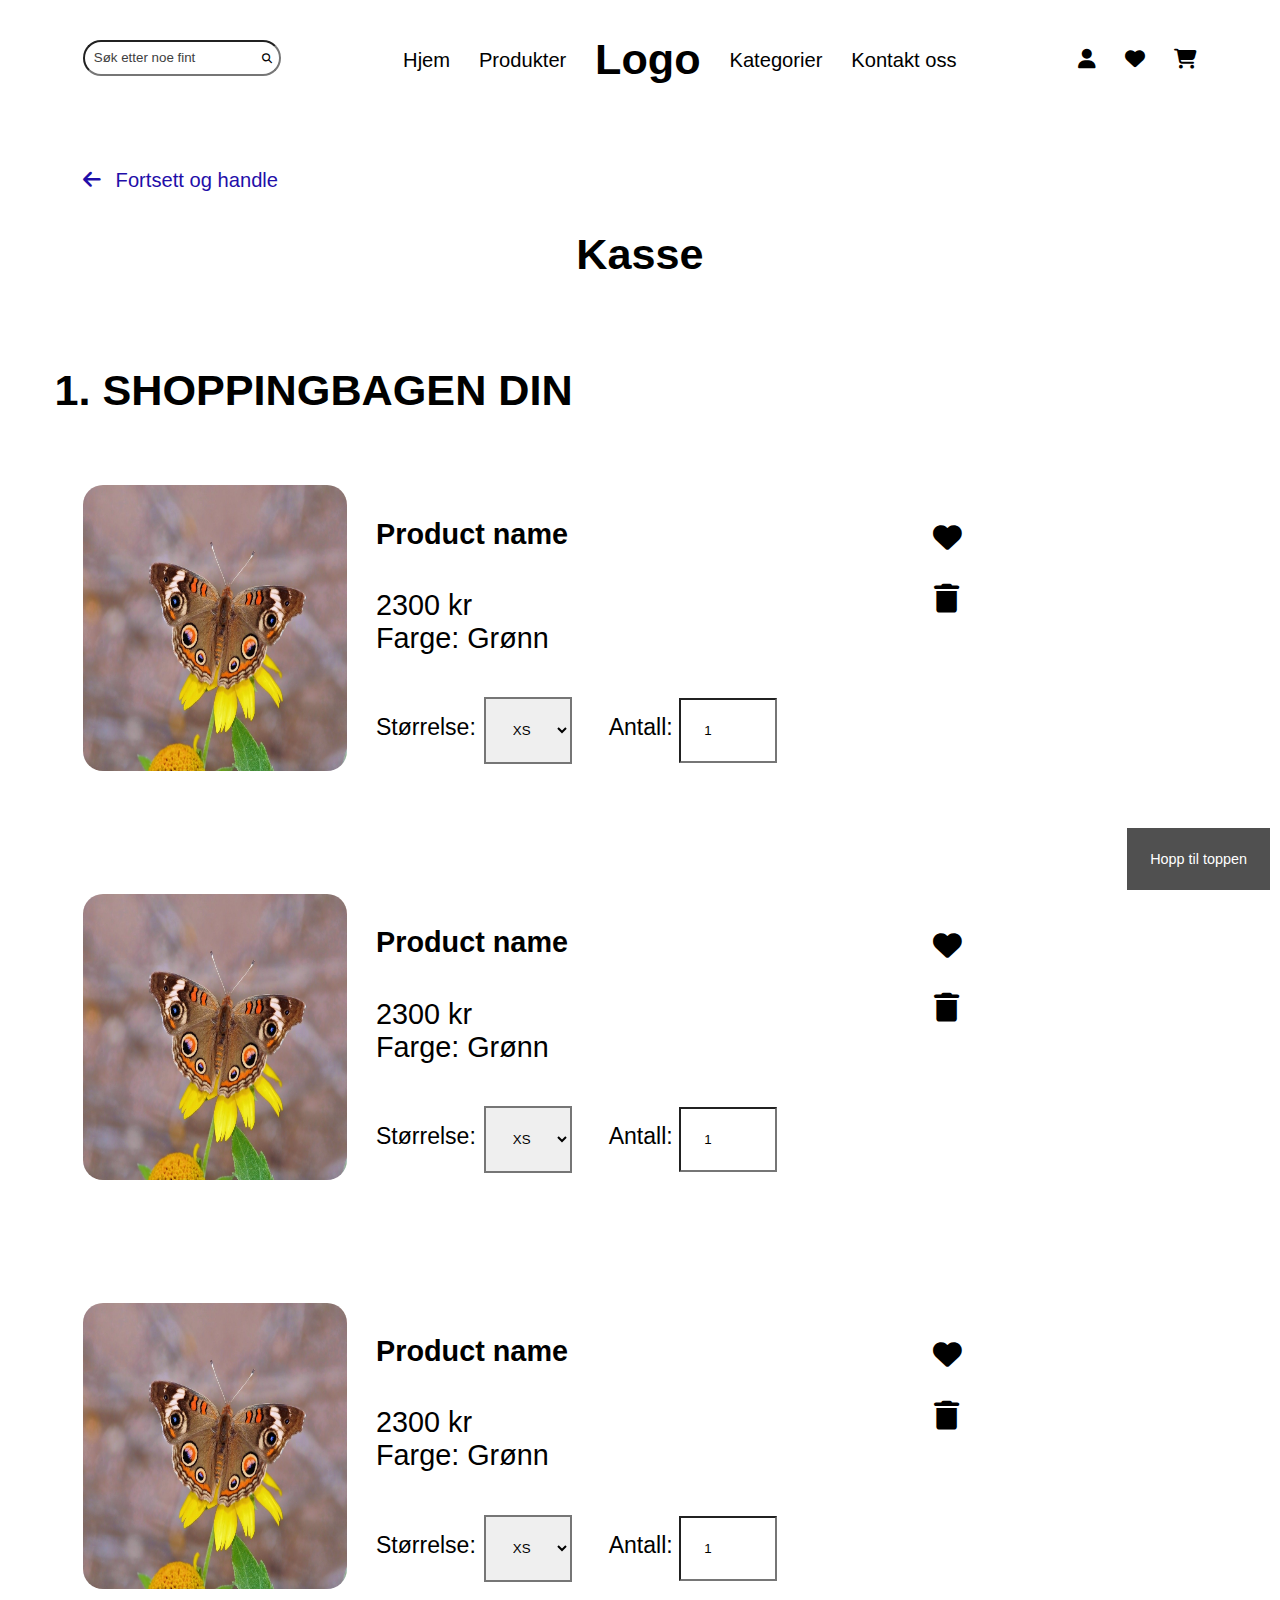
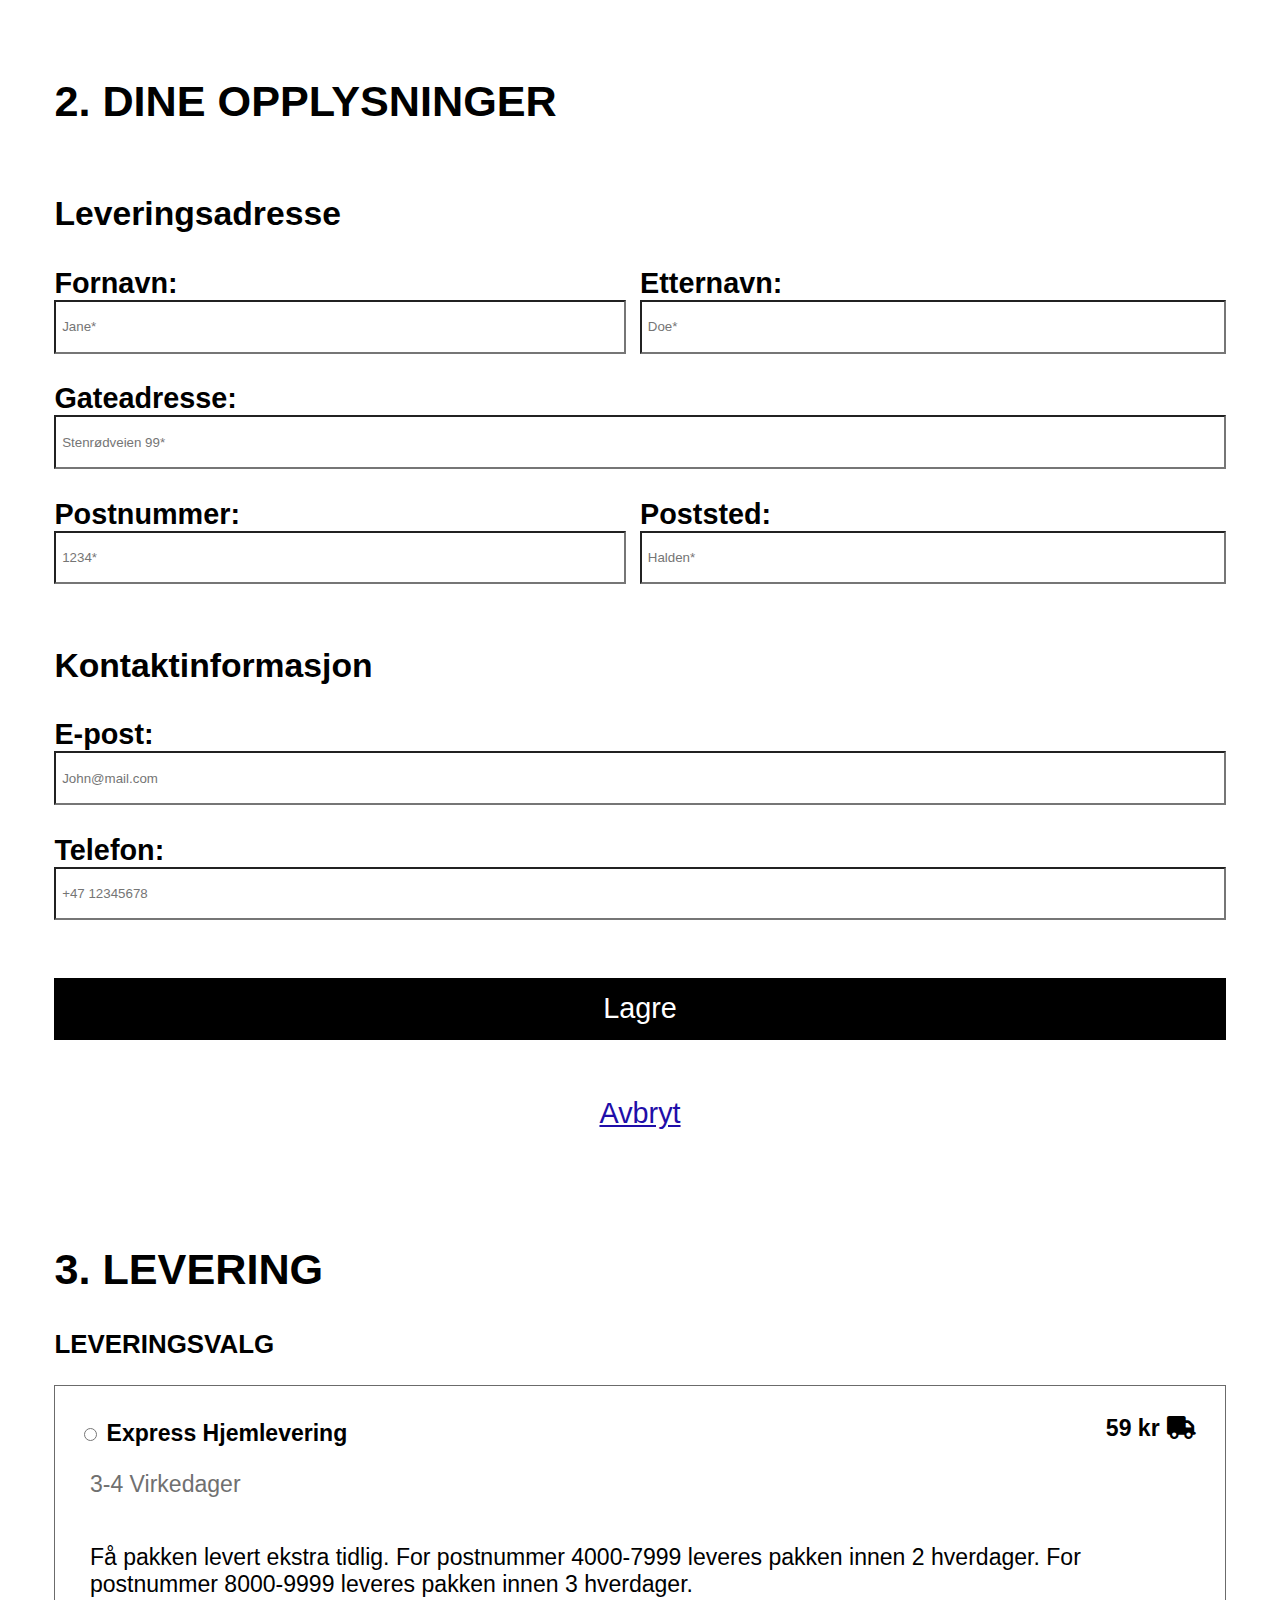
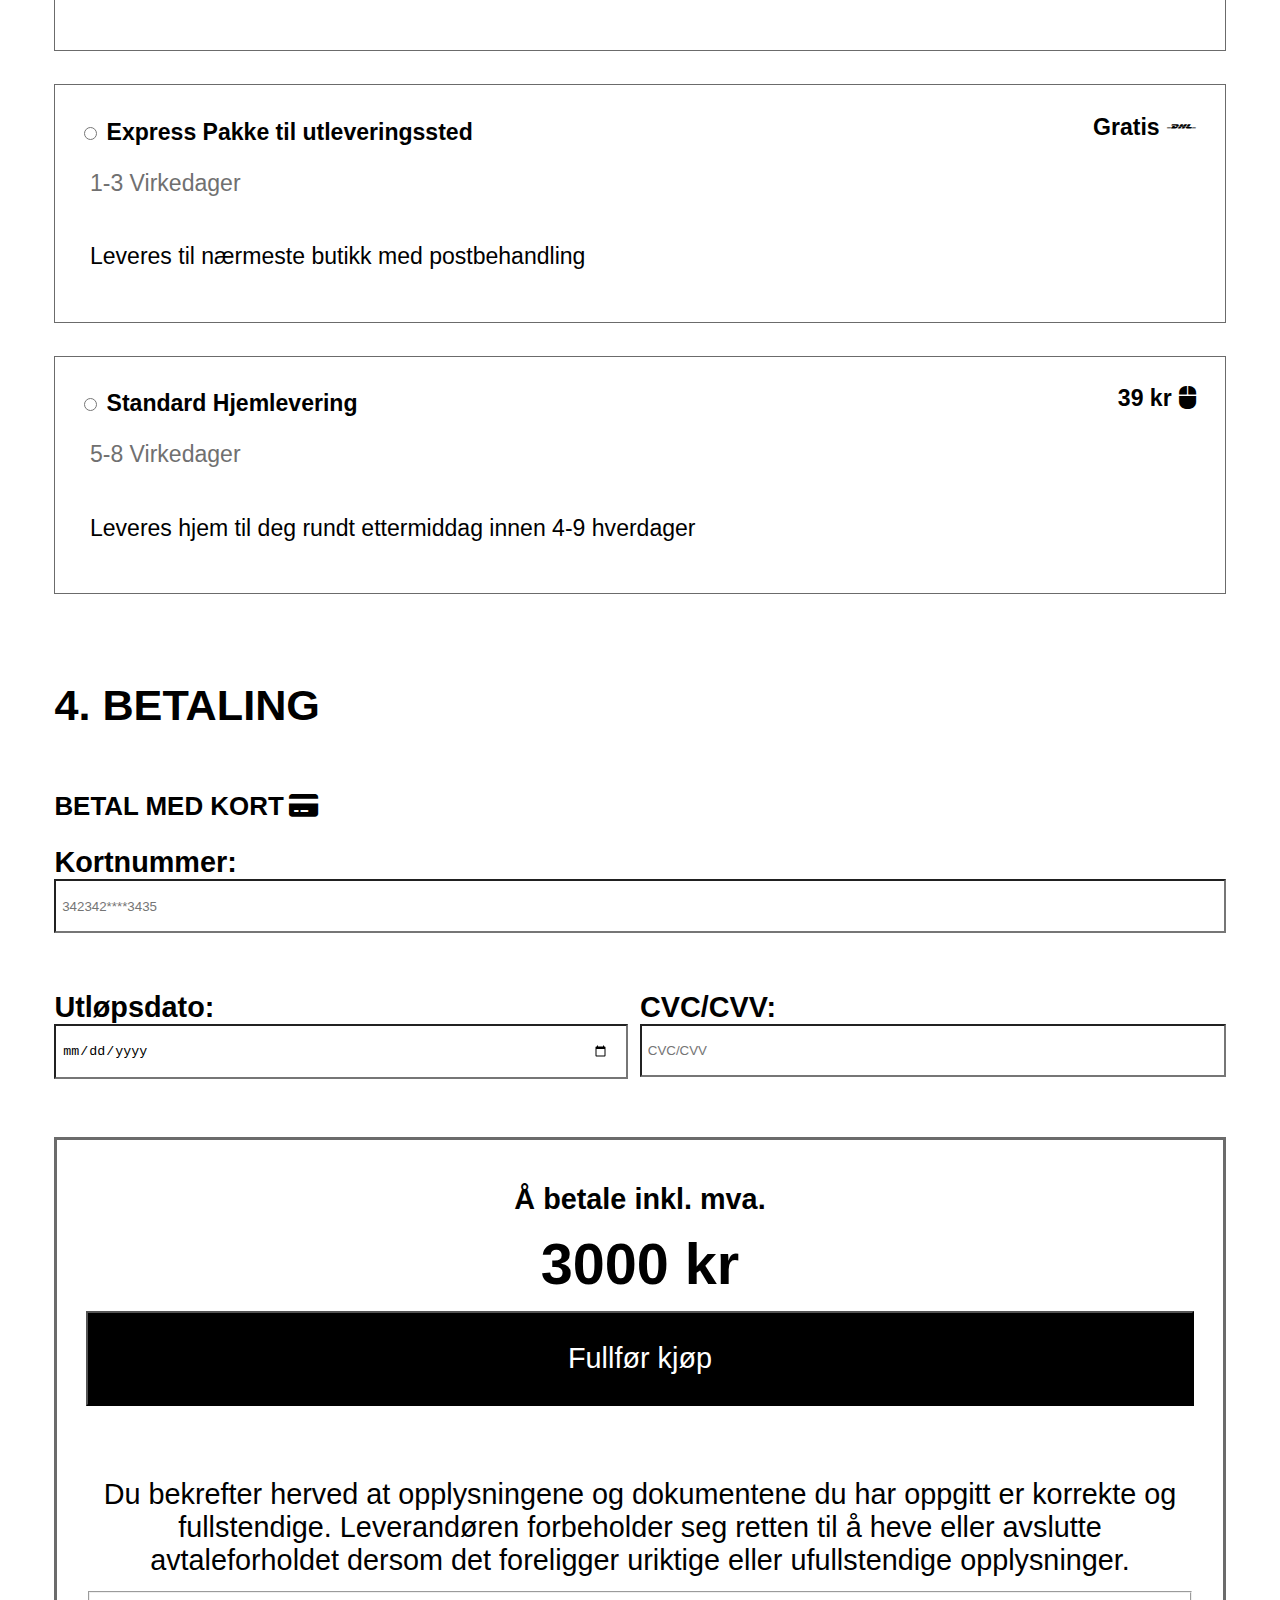
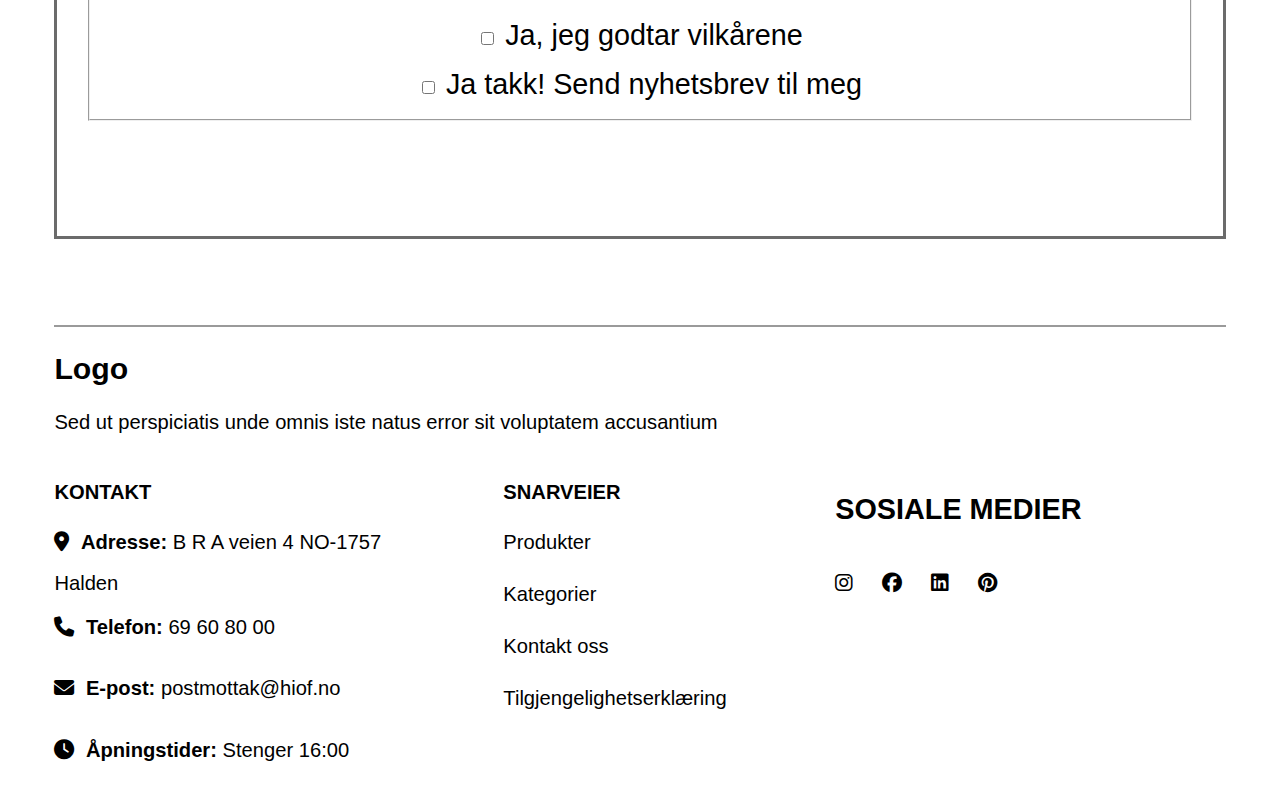
==== commit 106e7ffd: "Krav A Fremdrift" ====
--- a/checkout.html
+++ b/checkout.html
@@ -146,6 +146,7 @@
                         Poststed:
                         <input type="text" pattern="[A-Za-zæøåÆØÅ ]{2,}" placeholder="Halden*" minlength="2" maxlength="50" name="postarea" required>
                     </label>
+                    
                     <h3 id="kontaktinfo">Kontaktinformasjon</h3>
                     <label id="ep">
                         E-post:
--- a/css/style.css
+++ b/css/style.css
@@ -352,7 +352,7 @@
             width: 100%;
             height: 20rem;
             border-style: solid;
-            border-color: rgba(0, 0, 0, 1);
+            border-color: rgb(0, 0, 0);
             border-width: 5px;
         }
     
@@ -377,7 +377,6 @@
 
     .scroll-container {
         display: flex;
-        justify-content: start;
         gap: 1rem;
         overflow: scroll;
 
@@ -818,7 +817,6 @@
         width: 100%;
         color: rgb(255, 255, 255);
         background-color: black;
-        margin: auto;
         margin-top: 1rem;
         margin-left: 0;
     }
@@ -950,7 +948,7 @@
     #kjop:hover {
         opacity: 0.5;
         text-decoration: underline;
-        color: rgb(186, 243, 88);
+        color: rgb(255, 255, 39);
     }
 
     .bkrbox {
@@ -1011,7 +1009,7 @@
     z-index: 999;
 }
 
-*:focus {
+*:focus { /*Alle elementer får lik farge når de er fokusert med tab*/
     outline-color: rgb(255, 165, 0); /*https://www.w3.org/TR/2007/WD-WCAG20-TECHS-20071211/C16.html*/
 }
 
@@ -1324,6 +1322,14 @@
         grid-template-columns: 1fr 1fr 1fr;
         grid-template-rows: auto;
         font-size: 0.7rem;
+
+        article {
+            margin-left: 0.5rem;
+        }
+
+        img {
+            max-width: 700px;
+        }
     }
     
     #product1 {
@@ -1331,11 +1337,6 @@
         grid-column-end: 2;
         grid-row-start: 1;
         grid-row-end: 2;
-        margin-left: 0.5rem;
-
-            img {
-                max-width: 700px;
-            }
     }
     
     #product2 {
@@ -1343,11 +1344,6 @@
         grid-column-end: 3;
         grid-row-start: 1;
         grid-row-end: 2;
-        margin-left: 0.5rem;
-
-            img {
-                max-width: 700px;
-            }
     }
     
     #product3 {
@@ -1356,11 +1352,6 @@
         grid-row-start: 1;
         grid-row-end: 2;
         margin-top: 1rem;
-        margin-left: 0.5rem;
-
-            img {
-                max-width: 700px;
-            }
     }
     
     #product4 {
@@ -1368,11 +1359,6 @@
         grid-column-end: 2;
         grid-row-start: 2;
         grid-row-end: 3;
-        margin-left: 0.5rem;
-
-            img {
-                max-width: 700px;
-            }
     }
     
     #product5 {
@@ -1380,11 +1366,6 @@
         grid-column-end: 3;
         grid-row-start: 2;
         grid-row-end: 3;
-        margin-left: 0.5rem;
-
-            img {
-                max-width: 700px;
-            }
     }
     
     #product6 {
@@ -1392,11 +1373,6 @@
         grid-column-end: 4;
         grid-row-start: 2;
         grid-row-end: 3;
-        margin-left: 0.5rem;
-
-            img {
-                max-width: 700px;
-            }
     }
 
     #popular_categories {
@@ -1432,10 +1408,6 @@
             grid-row-start: 3;
             grid-row-end: 4;
             max-width: 386px;
-
-            h3 {
-                top: 40%;
-            }
         }
     
         #ctg2 {
@@ -1444,10 +1416,6 @@
             grid-row-start: 3;
             grid-row-end: 4;
             max-width: 386px;
-
-            h3 {
-                top: 40%;
-            }
         }
     
         #ctg3 {
@@ -1456,10 +1424,6 @@
             grid-row-start: 3;
             grid-row-end: 4;
             max-width: 386px;
-
-            h3 {
-                top: 40%;
-            }
         }
     
         #ctg4 {
@@ -1468,10 +1432,6 @@
             grid-row-start: 4;
             grid-row-end: 5;
             max-width: 864px;
-
-            h3 {
-                top: 45%;
-            }
         }
     
         #ctg5 {
@@ -1481,10 +1441,6 @@
             grid-row-end: 5;
             max-width: 300px;
             margin: 0 0 0 auto;
-
-            h3 {
-                top: 45%;
-            }
         }
     }
 
@@ -1519,7 +1475,7 @@
 
             grid-template-columns: 1fr 1fr 1fr;
             grid-template-rows: auto;
-            max-height: 1270px;
+            max-height: 1140px;
         
             img {
                 width: 100%;
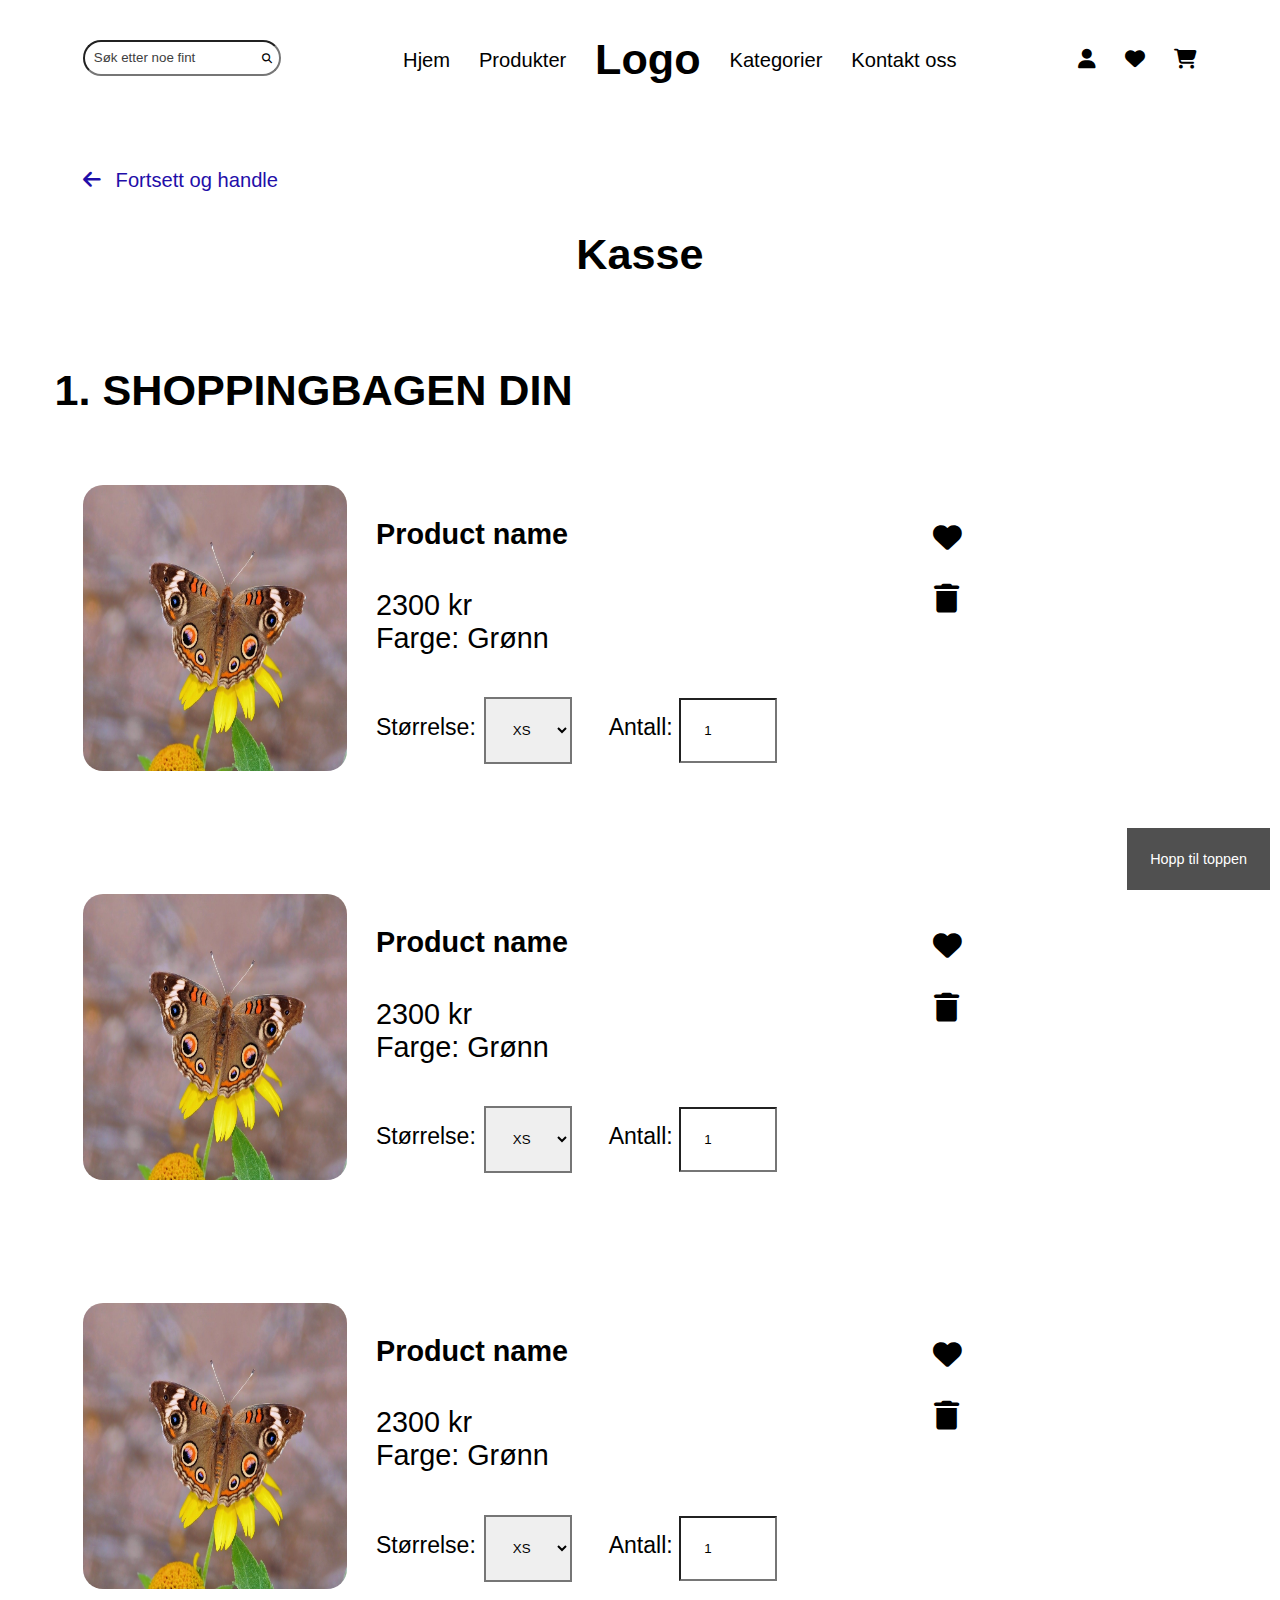
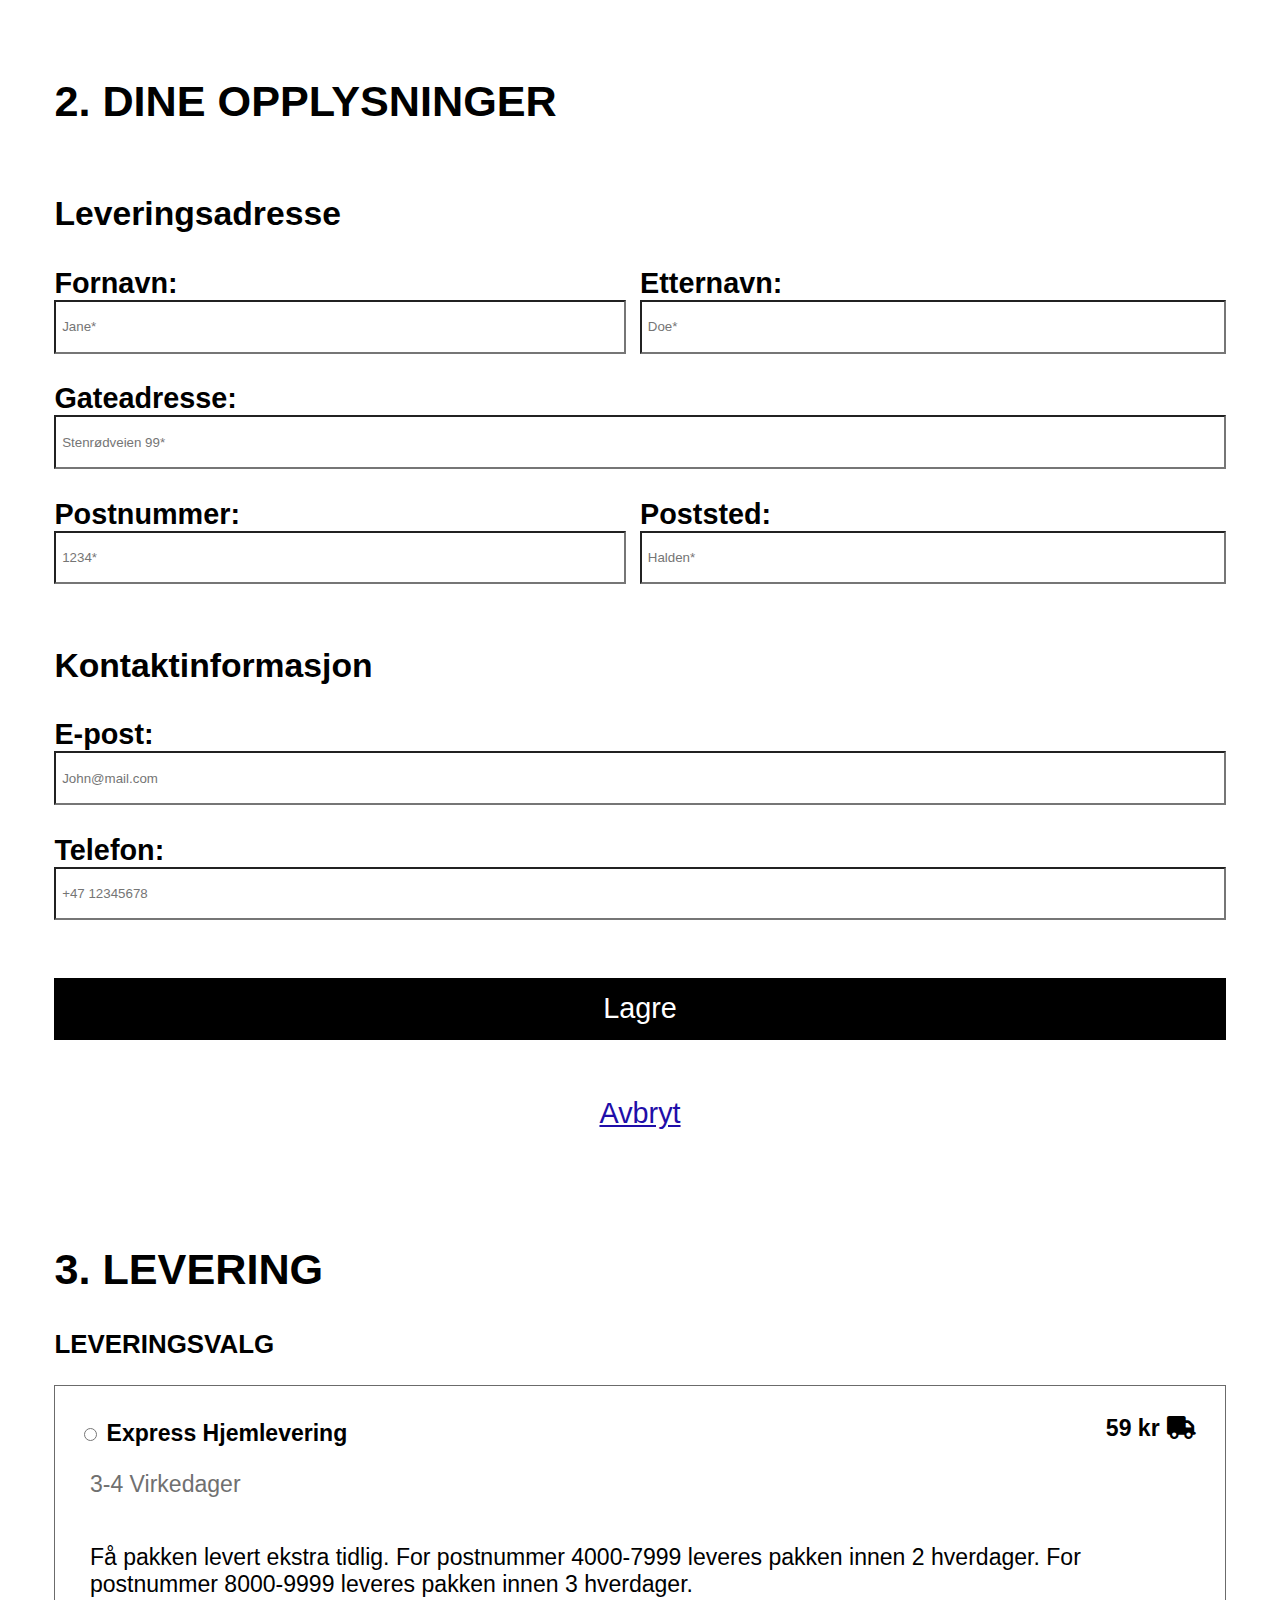
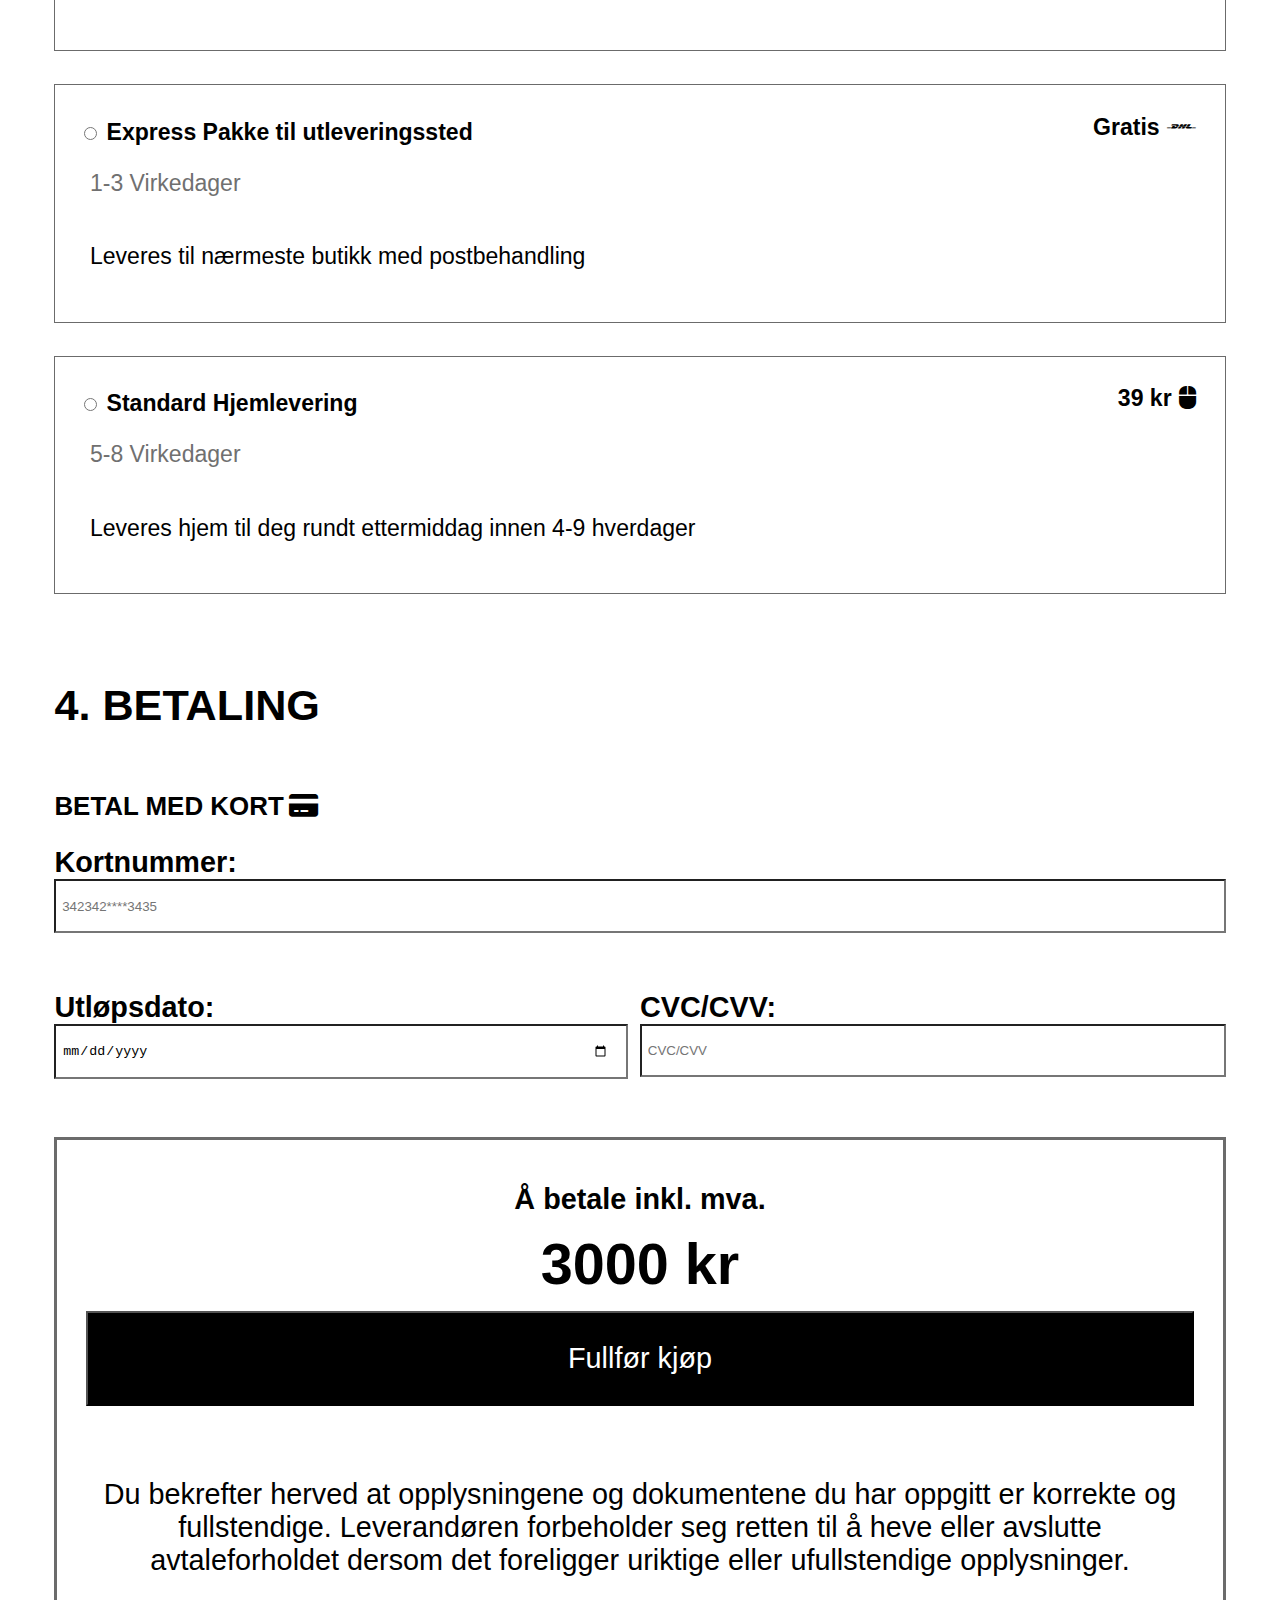
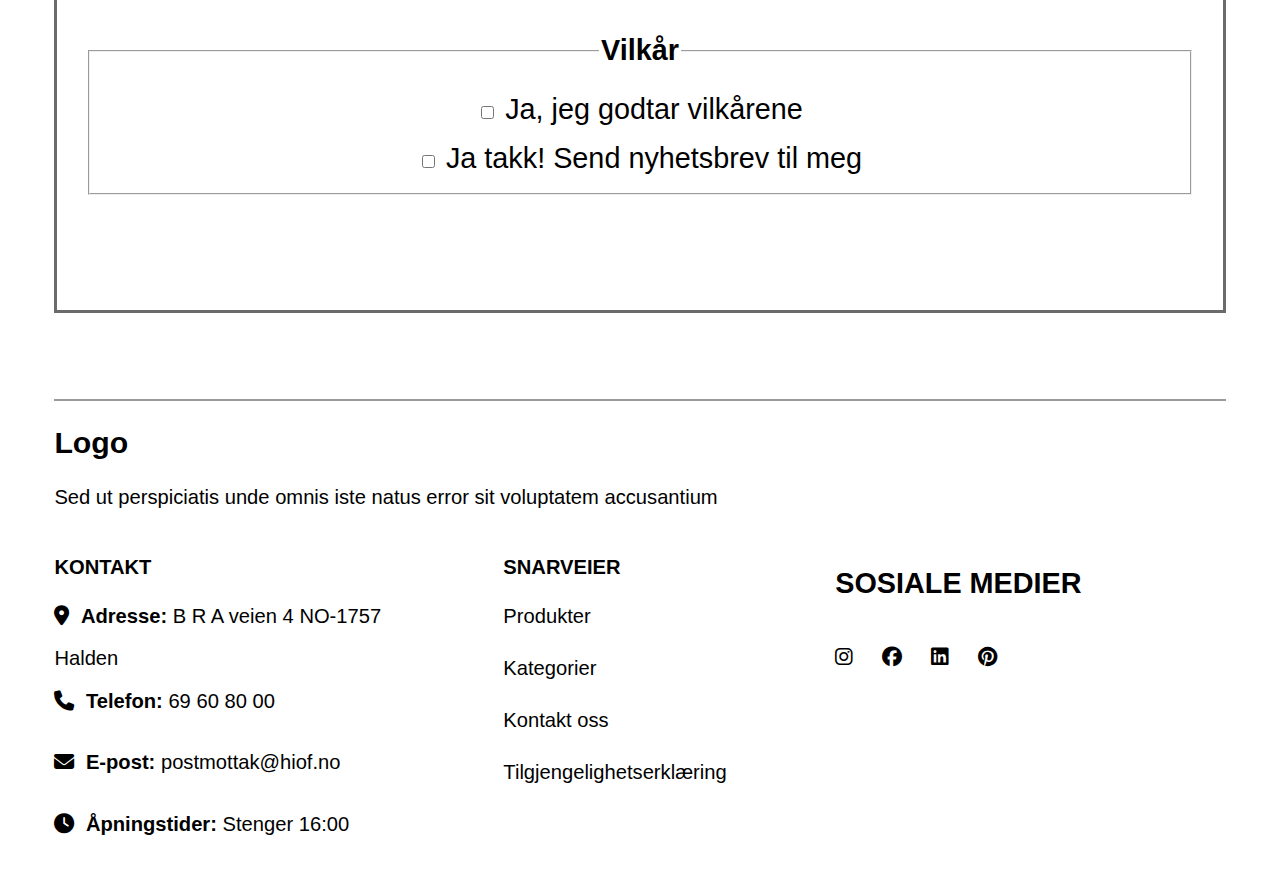
==== commit 9cb9b517: "Krav A ferdig" ====
--- a/checkout.html
+++ b/checkout.html
@@ -51,7 +51,7 @@
                     <article class="myitems">
                         <a tabindex="-1" href="product.html"><img src="img/butterfly.jpg" alt="Sommerfugl som sitter oppå en gul blomst"> <!--Image by <a href="https://pixabay.com/users/anselmo7511-43046719/?utm_source=link-attribution&utm_medium=referral&utm_campaign=image&utm_content=9093549">Anselmo Rodrigues</a> from <a href="https://pixabay.com//?utm_source=link-attribution&utm_medium=referral&utm_campaign=image&utm_content=9093549">Pixabay</a>--></a>
                         <section class="prodinfo">
-                            <h4><a href="product.html">Product name</a></h4>
+                            <h4><a href="product.html" lang="en">Product name</a></h4>
                             <p>2300 kr</p>
                             <p>Farge: <span>Grønn</span></p>
                         </section>
@@ -76,7 +76,7 @@
                     <article class="myitems">
                         <a tabindex="-1" href="product.html"><img src="img/butterfly.jpg" alt="Sommerfugl som sitter oppå en gul blomst"> <!--Image by <a href="https://pixabay.com/users/anselmo7511-43046719/?utm_source=link-attribution&utm_medium=referral&utm_campaign=image&utm_content=9093549">Anselmo Rodrigues</a> from <a href="https://pixabay.com//?utm_source=link-attribution&utm_medium=referral&utm_campaign=image&utm_content=9093549">Pixabay</a>--></a>
                         <section class="prodinfo">
-                            <h4><a href="product.html">Product name</a></h4>
+                            <h4><a href="product.html" lang="en">Product name</a></h4>
                             <p>2300 kr</p>
                             <p>Farge: <span>Grønn</span></p>
                         </section>
@@ -101,7 +101,7 @@
                     <article class="myitems">
                         <a tabindex="-1" href="product.html"><img src="img/butterfly.jpg" alt="Sommerfugl som sitter oppå en gul blomst"> <!--Image by <a href="https://pixabay.com/users/anselmo7511-43046719/?utm_source=link-attribution&utm_medium=referral&utm_campaign=image&utm_content=9093549">Anselmo Rodrigues</a> from <a href="https://pixabay.com//?utm_source=link-attribution&utm_medium=referral&utm_campaign=image&utm_content=9093549">Pixabay</a>--></a>
                         <section class="prodinfo">
-                            <h4><a href="product.html">Product name</a></h4>
+                            <h4><a href="product.html" lang="en">Product name</a></h4>
                             <p>2300 kr</p>
                             <p>Farge: <span>Grønn</span></p>
                         </section>
@@ -222,6 +222,7 @@
                             retten til å heve eller avslutte avtaleforholdet dersom det foreligger
                             uriktige eller ufullstendige opplysninger.</p>
                         <fieldset> <!--Underlagt fieldset for å assosiere checkboxes-->
+                            <legend>Vilkår</legend> <!--legend for å indikere fieldset-->
                             <input class="bkrbox" type="checkbox" id="vilkår" name="bekreftelse" value="bekreftelse" required> 
                             <label for="vilkår">Ja, jeg godtar vilkårene</label>
                             <br>
@@ -250,9 +251,9 @@
             <section id="snarveier">
                 <h4>SNARVEIER</h4>
                 <ul>
-                    <li><a href="#">Produkter</a></li>
-                    <li><a href="#">Kategorier</a></li>
-                    <li><a href="#">Kontakt oss</a></li>
+                    <li><a href="index.html#popular_products">Produkter</a></li>
+                    <li><a href="index.html#popular_categories">Kategorier</a></li>
+                    <li><a href="#contact_information">Kontakt oss</a></li>
                     <li><a href="https://hiof-my.sharepoint.com/:x:/g/personal/danielpk_hiof_no/EQgp2exlw7JMmf4SCXgXJ5gBF4OPOUM6o4IUt2bwUR2Wcw">Tilgjengelighetserklæring</a></li>
                 </ul>
             </section>
--- a/css/style.css
+++ b/css/style.css
@@ -83,6 +83,7 @@
         margin-bottom: 1rem;
         width: 100%;
         position: relative;
+        text-align: end;
     
         img {
             position: absolute;
@@ -100,7 +101,6 @@
             padding-right: 2rem;
             margin-top: 0;
             margin-left: 37vw;
-            text-align: end;
             max-width: 720px;
         }
 
@@ -108,6 +108,7 @@
             z-index: 1;
             background-color: rgb(255, 255, 255);
             border-radius: 20px;
+            margin-left: 1rem;
             margin-right: 2rem;
             margin-bottom: 1rem;
             padding: 1rem;
@@ -191,11 +192,6 @@
             font-size: 20px;
             color: rgb(255, 255, 255);
         }
-
-        .fa-heart:hover {
-            color: rgb(192, 51, 51);
-            transform: scale(1.5); /*https://www.shecodes.io/athena/3020-how-to-use-hover-to-expand-a-button-in-css*/
-        }
     }
 }
 
@@ -503,6 +499,8 @@
     display: grid;
     grid-template-columns: 1fr 1fr 1fr;
     grid-template-rows: auto;
+    max-width: 700px;
+    
 
     img {
         width: 100%;
@@ -541,6 +539,10 @@
 
 #product_information {
 
+    .firstprodinfo {
+        max-width: 440px;
+    }
+   
     #mrknvn {
         text-decoration: underline;
         color: rgb(112, 112, 112); /*Sterkere kontrastfarge enn før*/
@@ -622,7 +624,7 @@
     #det3 {
 
         table {
-            font-size: 0.9rem;
+            font-size: 0.8rem;
 
             thead tr th {
                 padding-right: 1rem;
@@ -675,7 +677,7 @@
         .stars2 {
             display: flex;
             margin-top: 0;
-            gap: 1rem;
+            gap: 0.5rem;
         }
     }
 
@@ -736,11 +738,6 @@
             right: 8%;
             font-size: 20px;
             color: rgb(255, 255, 255);
-        }
-
-        .fa-heart:hover {
-            color: rgb(192, 51, 51);
-            transform: scale(1.5); /*https://www.shecodes.io/athena/3020-how-to-use-hover-to-expand-a-button-in-css*/
         }
     }
 }
@@ -924,13 +921,18 @@
         padding-bottom: 4rem;
 
         fieldset {
+            margin-top: 2rem;
             text-align: center;
+
+            legend {
+                font-weight: bold;
+            }
         }
     }
 
     #totpris {
         font-size: 2rem;
-        font-weight: bold;
+        font-weight: 900;
         margin: 0.5rem;
     }
 
@@ -943,12 +945,6 @@
         margin: 0 auto;
         margin-bottom: 2rem;
         font-size: 1rem;
-    }
-
-    #kjop:hover {
-        opacity: 0.5;
-        text-decoration: underline;
-        color: rgb(255, 255, 39);
     }
 
     .bkrbox {
@@ -1064,22 +1060,26 @@
         width: 50vw;
     }
 
+    #banner {
+
+        article {
+
+            i {
+                display: none; /*https://www.w3schools.com/css/css_display_visibility.asp*/
+            }
+        }
+    }
+
+    #product_information, #productimages {
+        margin: 0 auto;
+    }
+
     #fortogh {
         font-size: 1rem;
     }
 
     #betalingsform {
         margin-bottom: 1.5rem;
-    }
-
-    #banner {
-
-        article {
-
-            i {
-                display: none; /*https://www.w3schools.com/css/css_display_visibility.asp*/
-            }
-        }
     }
 }
 
@@ -1314,6 +1314,7 @@
 
                 background-color: rgb(0, 0, 0);
                 color: rgb(255, 255, 255);
+                text-decoration: underline;
             }
         }
     }
@@ -1329,6 +1330,11 @@
 
         img {
             max-width: 700px;
+        }
+
+        .fa-heart:hover {
+            color: rgb(192, 51, 51);
+            transform: scale(1.5); /*https://www.shecodes.io/athena/3020-how-to-use-hover-to-expand-a-button-in-css*/
         }
     }
     
@@ -1382,10 +1388,6 @@
 
         article {
             padding: 0.1rem;
-
-            img {
-                height: 10rem;
-            }
         }
 
         h2 {
@@ -1407,7 +1409,6 @@
             grid-column-end: 2;
             grid-row-start: 3;
             grid-row-end: 4;
-            max-width: 386px;
         }
     
         #ctg2 {
@@ -1415,31 +1416,35 @@
             grid-column-end: 3;
             grid-row-start: 3;
             grid-row-end: 4;
-            max-width: 386px;
         }
     
         #ctg3 {
             grid-column-start: 3;
             grid-column-end: 4;
             grid-row-start: 3;
-            grid-row-end: 4;
-            max-width: 386px;
+            grid-row-end: 5;
+            
+            img {
+                height: 20rem;
+            }
         }
     
         #ctg4 {
             grid-column-start: 1;
             grid-column-end: 3;
             grid-row-start: 4;
-            grid-row-end: 5;
-            max-width: 864px;
+            grid-row-end: 6;
+
+            img {
+                height: 20rem;
+            }
         }
     
         #ctg5 {
             grid-column-start: 3;
             grid-column-end: 4;
-            grid-row-start: 4;
-            grid-row-end: 5;
-            max-width: 300px;
+            grid-row-start: 5;
+            grid-row-end: 6;
             margin: 0 0 0 auto;
         }
     }
@@ -1459,6 +1464,7 @@
         display: grid;
         grid-template-columns: 1fr 1fr 1fr 1fr;
         grid-template-rows: auto;
+        margin-left: 2rem;
 
         #brodnav {
             grid-column-start: 1;
@@ -1576,6 +1582,14 @@
         }
     }
 
+    #product_flex {
+
+        .fa-heart:hover {
+            color: rgb(192, 51, 51);
+            transform: scale(1.5); /*https://www.shecodes.io/athena/3020-how-to-use-hover-to-expand-a-button-in-css*/
+        }
+    }
+
     #shopbag {
 
         .myitems {
@@ -1832,6 +1846,12 @@
             grid-row-start: 5;
             grid-row-end: 6;
         }
+
+        #kjop:hover {
+            opacity: 0.5;
+            text-decoration: underline;
+            color: rgb(255, 255, 39);
+        }
     }
 
     a:hover {
@@ -1858,18 +1878,4 @@
         top: 13%;
         left: 0;
     }
-}
-
-
-
-/*BIG DESKTOP*/
-@media only screen and (min-width: 1150px){
-
-    #popular_categories {
-
-        #ctg5 {
-
-            margin-right: 0.2rem;
-        }
-    }
 }